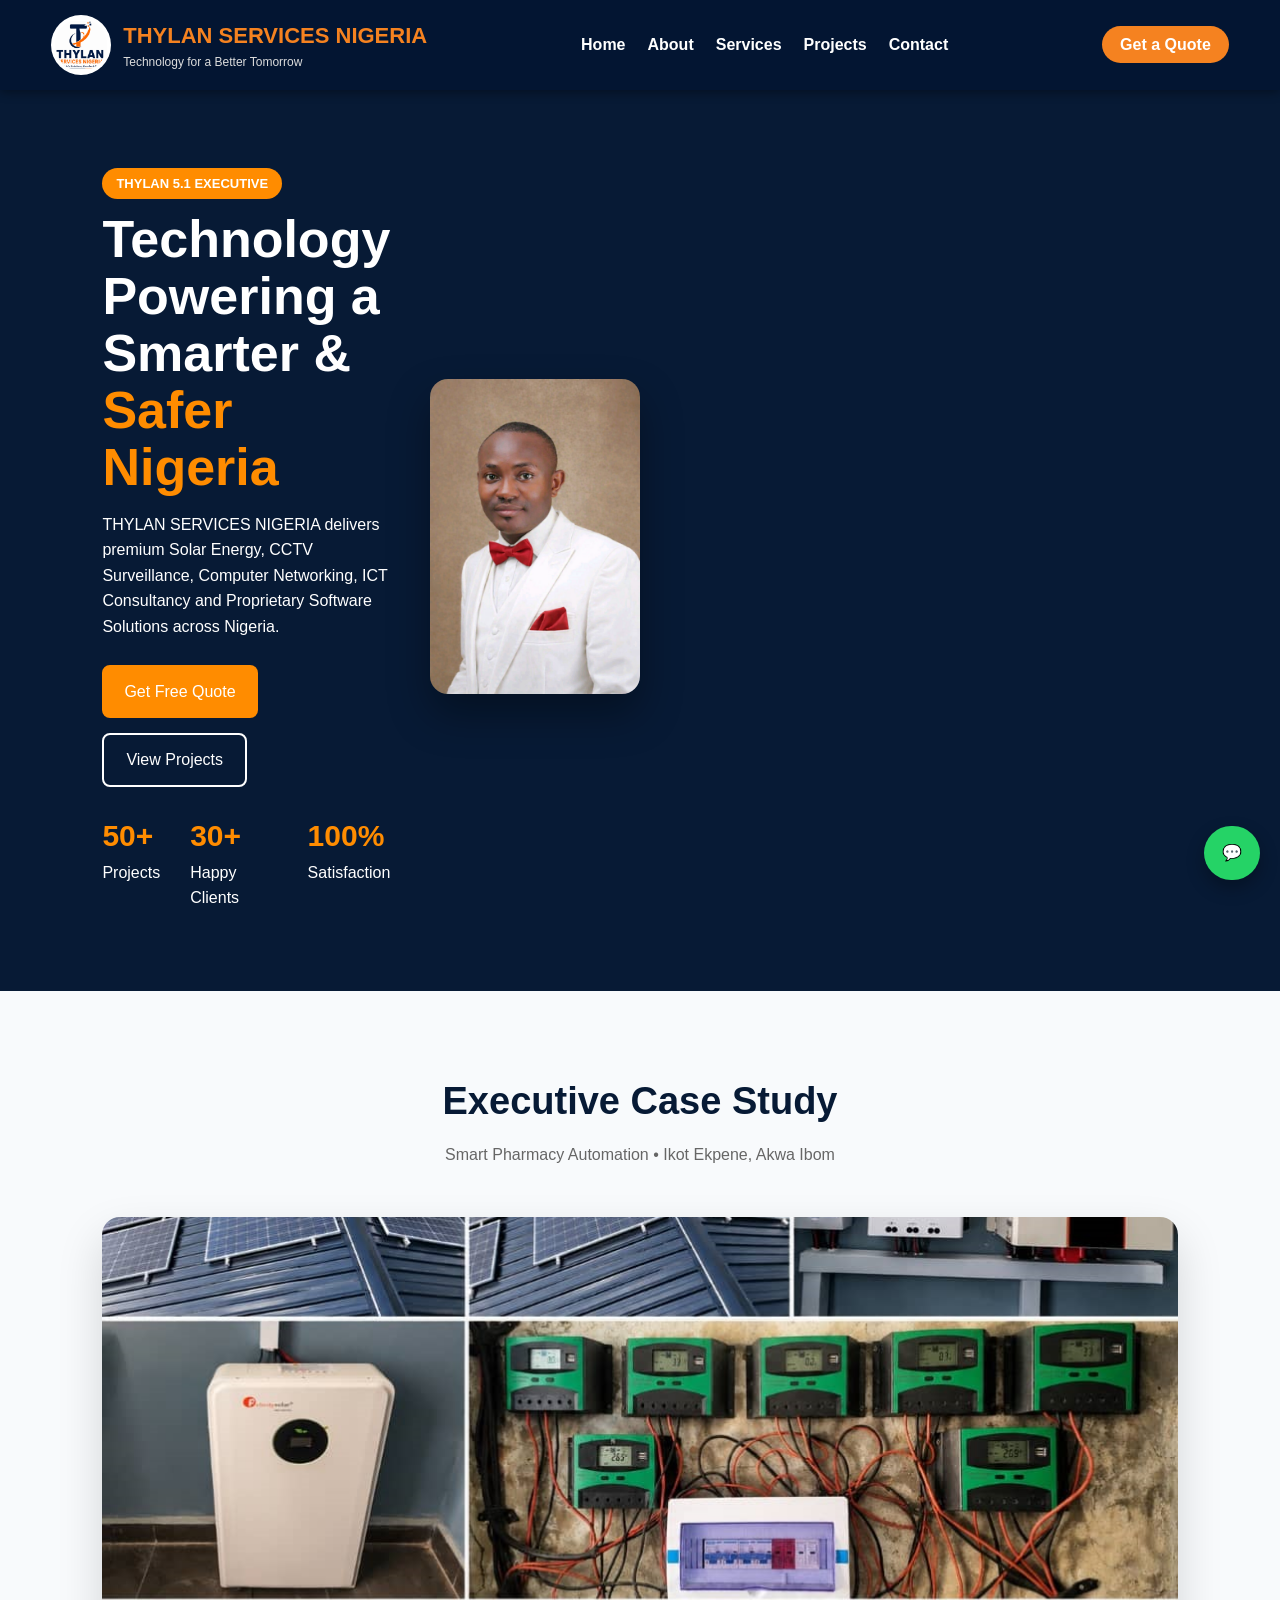
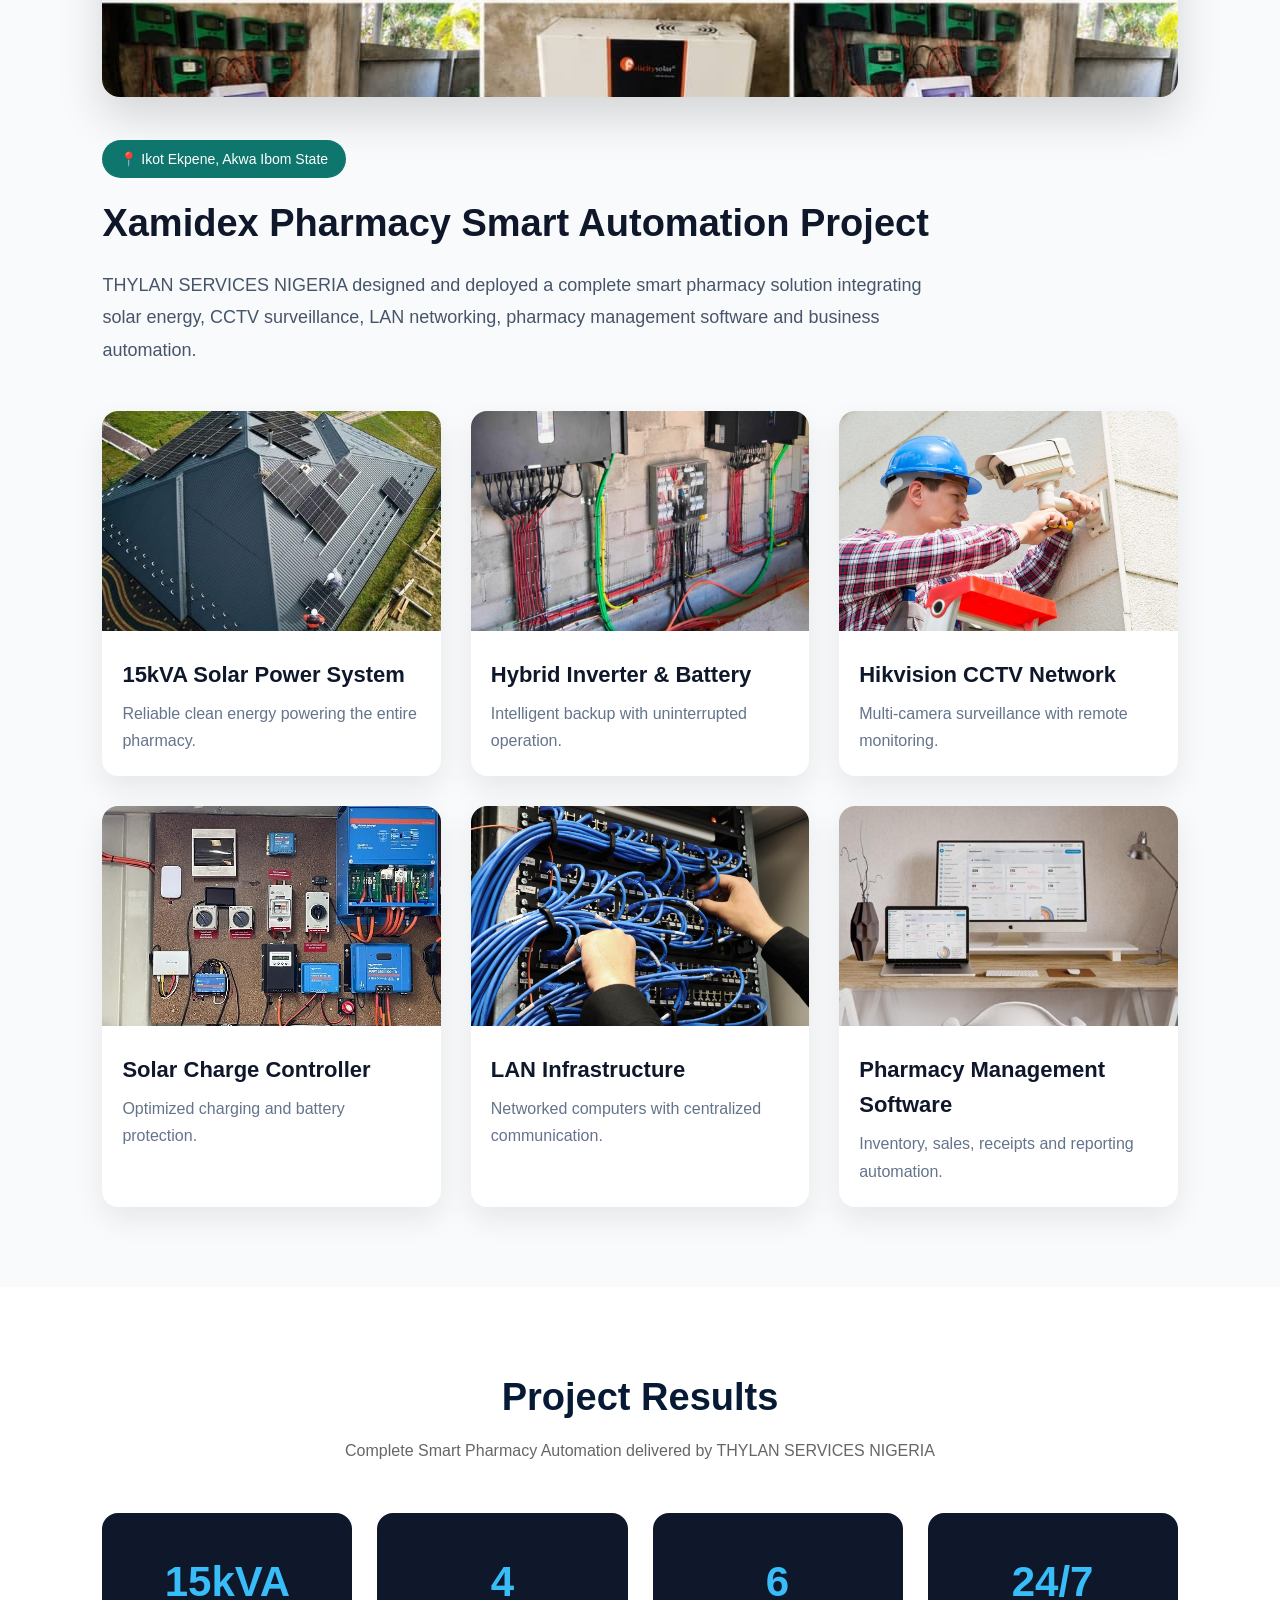
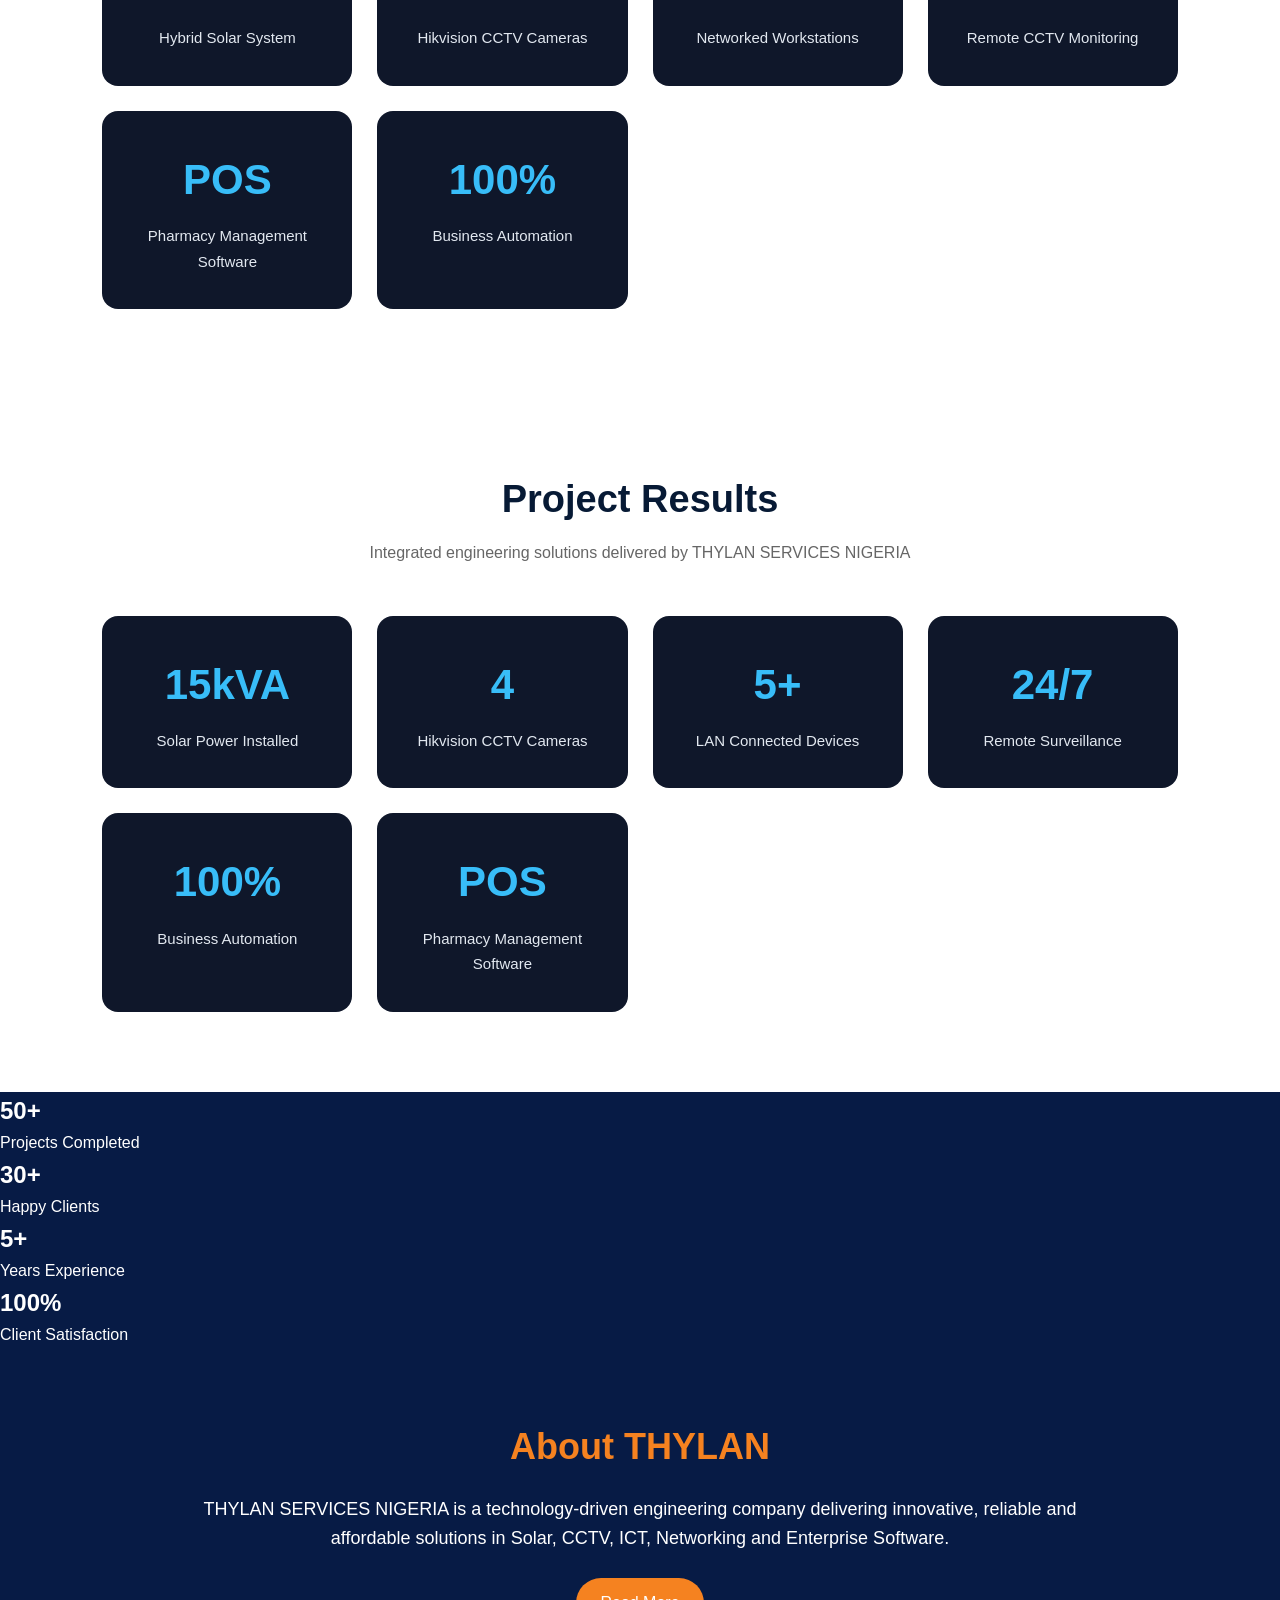
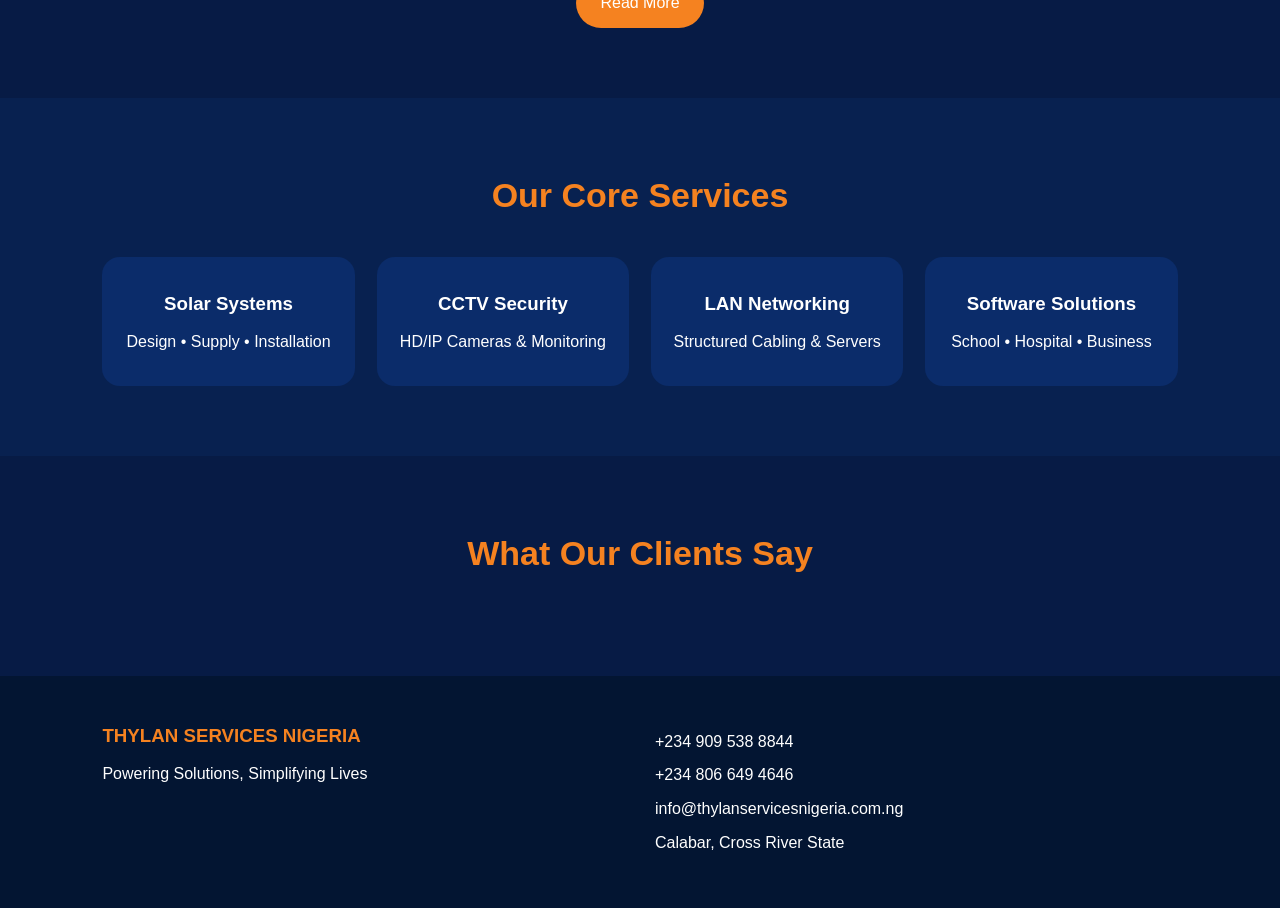
==== index.html @ cce319e0 "Update index.html" ====
<!DOCTYPE html>
<html lang="en">
<head>
<meta charset="UTF-8">
<meta name="viewport" content="width=device-width, initial-scale=1.0">

<title>THYLAN SERVICES NIGERIA | Solar, CCTV, ICT & Software</title>

<meta name="description"
content="THYLAN SERVICES NIGERIA provides Solar Installation, CCTV Security, LAN Networking, ICT Consultancy and Software Development in Nigeria.">

<link rel="stylesheet" href="style.css">
<link rel="icon" href="images/logo.png">

</head>
<body>

<header class="header">

<div class="container">

<div class="logo-box">
<img src="images/logo.png" alt="TSN Logo">
<div>
<h1>THYLAN SERVICES NIGERIA</h1>
<p>Technology for a Better Tomorrow</p>
</div>
</div>

<nav>

<a href="index.html">Home</a>
<a href="about.html">About</a>
<a href="services.html">Services</a>
<a href="projects.html">Projects</a>
<a href="contact.html">Contact</a>

</nav>

<div class="quote-btn">
<a href="quote.html">Get a Quote</a>
</div>

</div>

</header>

<section class="hero">
    <div class="hero-content">

        <div class="hero-text">
            <span class="badge">THYLAN 5.1 EXECUTIVE</span>

            <h1>
                Technology Powering a Smarter &
                <span>Safer Nigeria</span>
            </h1>

            <p>
                THYLAN SERVICES NIGERIA delivers premium Solar Energy,
                CCTV Surveillance, Computer Networking, ICT Consultancy
                and Proprietary Software Solutions across Nigeria.
            </p>

            <div class="hero-buttons">
                <a href="quote.html" class="btn">Get Free Quote</a>
                <a href="projects.html" class="btn-outline">View Projects</a>
            </div>

            <div class="hero-stats">
                <div>
                    <h3>50+</h3>
                    <p>Projects</p>
                </div>

                <div>
                    <h3>30+</h3>
                    <p>Happy Clients</p>
                </div>

                <div>
                    <h3>100%</h3>
                    <p>Satisfaction</p>
                </div>
            </div>

        </div>

        <div class="hero-image">
            <img src="images/ceo3.jpg" alt="Prince James Bassey">
        </div>

    </div>
</section>
<!-- EXECUTIVE CASE STUDY -->
<section class="executive-case">

  <div class="section-title">
    <h2>Executive Case Study</h2>
    <p>Smart Pharmacy Automation • Ikot Ekpene, Akwa Ibom</p>
  </div>

  <div class="case-hero">
    <img src="images/system-complete.jpg" alt="Complete Smart Pharmacy">
  </div>

  <div class="case-intro">
    <span class="project-location">📍 Ikot Ekpene, Akwa Ibom State</span>

    <h2>Xamidex Pharmacy Smart Automation Project</h2>

    <p>
      THYLAN SERVICES NIGERIA designed and deployed a complete smart
      pharmacy solution integrating solar energy, CCTV surveillance,
      LAN networking, pharmacy management software and business automation.
    </p>
  </div>

  <div class="case-grid">

    <div class="case-card">
      <img src="images/ikot-roof.jpg" alt="">
      <h3>15kVA Solar Power System</h3>
      <p>Reliable clean energy powering the entire pharmacy.</p>
    </div>

    <div class="case-card">
      <img src="images/inverter.jpg" alt="">
      <h3>Hybrid Inverter & Battery</h3>
      <p>Intelligent backup with uninterrupted operation.</p>
    </div>

    <div class="case-card">
      <img src="images/cctv.jpg" alt="">
      <h3>Hikvision CCTV Network</h3>
      <p>Multi-camera surveillance with remote monitoring.</p>
    </div>

    <div class="case-card">
      <img src="images/controller.jpg" alt="">
      <h3>Solar Charge Controller</h3>
      <p>Optimized charging and battery protection.</p>
    </div>

    <div class="case-card">
      <img src="images/lan.jpg" alt="">
      <h3>LAN Infrastructure</h3>
      <p>Networked computers with centralized communication.</p>
    </div>

    <div class="case-card">
      <img src="images/software.jpg" alt="">
      <h3>Pharmacy Management Software</h3>
      <p>Inventory, sales, receipts and reporting automation.</p>
    </div>

  </div>

</section>
    <section class="project-results">

    <div class="section-title">
        <h2>Project Results</h2>
        <p>Complete Smart Pharmacy Automation delivered by THYLAN SERVICES NIGERIA</p>
    </div>

    <div class="results-grid">

        <div class="result-box">
            <h3>15kVA</h3>
            <span>Hybrid Solar System</span>
        </div>

        <div class="result-box">
            <h3>4</h3>
            <span>Hikvision CCTV Cameras</span>
        </div>

        <div class="result-box">
            <h3>6</h3>
            <span>Networked Workstations</span>
        </div>

        <div class="result-box">
            <h3>24/7</h3>
            <span>Remote CCTV Monitoring</span>
        </div>

        <div class="result-box">
            <h3>POS</h3>
            <span>Pharmacy Management Software</span>
        </div>

        <div class="result-box">
            <h3>100%</h3>
            <span>Business Automation</span>
        </div>

    </div>

</section>
<section class="project-results">

    <div class="section-title">
        <h2>Project Results</h2>
        <p>Integrated engineering solutions delivered by THYLAN SERVICES NIGERIA</p>
    </div>

    <div class="results-grid">

        <div class="result-box">
            <h3>15kVA</h3>
            <span>Solar Power Installed</span>
        </div>

        <div class="result-box">
            <h3>4</h3>
            <span>Hikvision CCTV Cameras</span>
        </div>

        <div class="result-box">
            <h3>5+</h3>
            <span>LAN Connected Devices</span>
        </div>

        <div class="result-box">
            <h3>24/7</h3>
            <span>Remote Surveillance</span>
        </div>

        <div class="result-box">
            <h3>100%</h3>
            <span>Business Automation</span>
        </div>

        <div class="result-box">
            <h3>POS</h3>
            <span>Pharmacy Management Software</span>
        </div>

    </div>

</section>
<div>
<h2>50+</h2>
<p>Projects Completed</p>
</div>

<div>
<h2>30+</h2>
<p>Happy Clients</p>
</div>

<div>
<h2>5+</h2>
<p>Years Experience</p>
</div>

<div>
<h2>100%</h2>
<p>Client Satisfaction</p>
</div>

</section>

<section class="about-preview">

<h2>About THYLAN</h2>

<p>

THYLAN SERVICES NIGERIA is a technology-driven
engineering company delivering innovative,
reliable and affordable solutions in Solar,
CCTV, ICT, Networking and Enterprise Software.

</p>

<a href="about.html">Read More</a>

</section>

<section class="services-preview">

<h2>Our Core Services</h2>

<div class="cards">

<div class="card">

<h3>Solar Systems</h3>

<p>Design • Supply • Installation</p>

</div>

<div class="card">

<h3>CCTV Security</h3>

<p>HD/IP Cameras & Monitoring</p>

</div>

<div class="card">

<h3>LAN Networking</h3>

<p>Structured Cabling & Servers</p>

</div>

<div class="card">

<h3>Software Solutions</h3>

<p>School • Hospital • Business</p>

</div>

</div>

</section>

<section class="testimonials">

<h2>What Our Clients Say</h2>

<div class="testimonial">

<p>

"Excellent service! Professional and timely delivery."

</p>

<h4>Mr. David Etim</h4>

<span>Business Owner</span>

</div>

</section>

<footer>

<div class="footer">

<div>

<h3>THYLAN SERVICES NIGERIA</h3>

<p>Powering Solutions, Simplifying Lives</p>

</div>

<div>

<p>+234 909 538 8844</p>

<p>+234 806 649 4646</p>

<p>info@thylanservicesnigeria.com.ng</p>

<p>Calabar, Cross River State</p>

</div>

</div>

</footer>

<a class="whatsapp"
href="https://wa.me/2349095388844?text=Hello%20THYLAN%20SERVICES%20NIGERIA,%20I%20need%20a%20quotation."
target="_blank">
💬
</a>

<script src="script.js"></script>

</body>
</html>
---- style.css ----
/* ===========================
   THYLAN SERVICES NIGERIA 5.0
=========================== */

*{
margin:0;
padding:0;
box-sizing:border-box;
scroll-behavior:smooth;
}

body{
font-family:'Segoe UI',sans-serif;
background:#071B45;
color:#fff;
line-height:1.6;
}

.container{
width:92%;
max-width:1300px;
margin:auto;
}

/* HEADER */

.header{
background:#031532;
position:sticky;
top:0;
z-index:999;
box-shadow:0 2px 10px rgba(0,0,0,.4);
}

.header .container{
display:flex;
align-items:center;
justify-content:space-between;
padding:15px 0;
flex-wrap:wrap;
}

.logo-box{
display:flex;
align-items:center;
gap:12px;
}

.logo-box img{
width:60px;
height:60px;
border-radius:50%;
background:white;
padding:4px;
object-fit:contain;
}

.logo-box h1{
font-size:22px;
color:#F58220;
}

.logo-box p{
font-size:12px;
color:#ddd;
}

nav{
display:flex;
gap:22px;
}

nav a{
color:white;
text-decoration:none;
font-weight:600;
transition:.3s;
}

nav a:hover{
color:#F58220;
}

.quote-btn a{
background:#F58220;
padding:10px 18px;
border-radius:30px;
color:white;
text-decoration:none;
font-weight:bold;
}

/* HERO */

.hero{
display:grid;
grid-template-columns:1fr 1fr;
align-items:center;
padding:70px 8%;
background:
linear-gradient(rgba(3,21,50,.75),rgba(7,27,69,.85)),
url('images/solar.jpg');
background-size:cover;
background-position:center;
}

.hero-left h3{
color:#F58220;
font-size:28px;
font-style:italic;
}

.hero-left h2{
font-size:52px;
line-height:1.1;
margin:10px 0 20px;
}

.hero-left p{
font-size:18px;
margin-bottom:25px;
}

.hero-buttons{
display:flex;
gap:15px;
flex-wrap:wrap;
}

.orange{
background:#F58220;
padding:14px 24px;
border-radius:30px;
color:white;
text-decoration:none;
font-weight:bold;
}

.dark{
border:2px solid white;
padding:12px 24px;
border-radius:30px;
color:white;
text-decoration:none;
}

.hero-right img{
width:100%;
max-width:360px;
border-radius:20px;
display:block;
margin:auto;
box-shadow:0 20px 40px rgba(0,0,0,.45);
}

/* STATS */

.stats{
display:grid;
grid-template-columns:repeat(4,1fr);
gap:20px;
padding:45px 8%;
background:#0B2C6A;
text-align:center;
}

.stats div{
background:#082150;
padding:25px;
border-radius:15px;
}

.stats h2{
font-size:36px;
color:#F58220;
}

.stats p{
font-size:15px;
}

/* ABOUT */

.about-preview{
padding:70px 8%;
text-align:center;
}

.about-preview h2{
font-size:36px;
margin-bottom:20px;
color:#F58220;
}

.about-preview p{
max-width:900px;
margin:auto;
font-size:18px;
}

.about-preview a{
display:inline-block;
margin-top:25px;
background:#F58220;
padding:12px 24px;
border-radius:25px;
color:white;
text-decoration:none;
}

/* SERVICES */

.services-preview{
padding:70px 8%;
background:#082150;
}

.services-preview h2{
text-align:center;
font-size:34px;
margin-bottom:35px;
color:#F58220;
}

.cards{
display:grid;
grid-template-columns:repeat(auto-fit,minmax(220px,1fr));
gap:22px;
}

.card{
background:#0B2C6A;
padding:30px 20px;
border-radius:18px;
text-align:center;
transition:.35s;
border:2px solid transparent;
}

.card:hover{
transform:translateY(-8px);
border-color:#F58220;
}

.card h3{
margin-bottom:10px;
}

/* TESTIMONIAL */

.testimonials{
padding:70px 8%;
text-align:center;
}

.testimonials h2{
font-size:34px;
margin-bottom:25px;
color:#F58220;
}

.testimonial{
max-width:750px;
margin:auto;
background:#0B2C6A;
padding:35px;
border-radius:18px;
}

.testimonial p{
font-size:20px;
font-style:italic;
margin-bottom:18px;
}

/* FOOTER */

.footer{
display:grid;
grid-template-columns:1fr 1fr;
gap:30px;
padding:45px 8%;
background:#031532;
}

.footer h3{
color:#F58220;
margin-bottom:10px;
}

.footer p{
margin:8px 0;
}

/* WHATSAPP */

.whatsapp{
position:fixed;
bottom:20px;
right:20px;
background:#25D366;
color:white;
padding:14px 18px;
border-radius:40px;
text-decoration:none;
font-weight:bold;
box-shadow:0 8px 18px rgba(0,0,0,.3);
}

/* RESPONSIVE */

@media(max-width:900px){

.hero{
grid-template-columns:1fr;
text-align:center;
}

.hero-left h2{
font-size:38px;
}

.stats{
grid-template-columns:repeat(2,1fr);
}

.footer{
grid-template-columns:1fr;
text-align:center;
}

nav{
justify-content:center;
flex-wrap:wrap;
margin:15px 0;
}

.header .container{
justify-content:center;
}

}

@media(max-width:600px){

.stats{
grid-template-columns:1fr;
}

.hero{
padding:50px 20px;
}

.hero-left h2{
font-size:30px;
}

.logo-box h1{
font-size:18px;
}/* ABOUT PAGE */

.about-section{
padding:70px 8%;
background:#082150;
}

.about-grid{
display:grid;
grid-template-columns:320px 1fr;
gap:40px;
align-items:center;
}

.about-photo{
width:100%;
border-radius:20px;
box-shadow:0 15px 30px rgba(0,0,0,.4);
}

.about-grid h2{
font-size:36px;
color:#F58220;
margin-bottom:10px;
}

.about-grid h4{
margin-bottom:20px;
color:#ddd;
}

.mission{
padding:70px 8%;
}

@media(max-width:900px){

.about-grid{
grid-template-columns:1fr;
text-align:center;
}

}
/* SERVICES PAGE */

.page-title{
padding:70px 8% 30px;
text-align:center;
background:#082150;
}

.page-title h2{
font-size:42px;
color:#F58220;
margin-bottom:10px;
}

.service-list{
padding:60px 8%;
display:flex;
flex-direction:column;
gap:35px;
}

.service-item{
display:grid;
grid-template-columns:280px 1fr;
gap:25px;
align-items:center;
background:#0B2C6A;
padding:20px;
border-radius:18px;
}

.service-item img{
width:100%;
height:200px;
object-fit:cover;
border-radius:15px;
}

.service-item h3{
color:#F58220;
margin-bottom:10px;
font-size:28px;
}

@media(max-width:900px){

.service-item{
grid-template-columns:1fr;
text-align:center;
}

}
}
/* PROJECTS PAGE */

.gallery-grid{
padding:60px 8%;
display:grid;
grid-template-columns:repeat(auto-fit,minmax(260px,1fr));
gap:25px;
}

.project-card{
background:#0B2C6A;
border-radius:18px;
overflow:hidden;
transition:.3s;
}

.project-card:hover{
transform:translateY(-8px);
}

.project-card img{
width:100%;
height:220px;
object-fit:cover;
}

.project-card h3{
padding:18px 18px 8px;
color:#F58220;
}

.project-card p{
padding:0 18px 20px;
}

.testimonial-slider{
max-width:800px;
margin:auto;
position:relative;
}

.testimonial{
display:none;
animation:fade 1s ease;
}

.testimonial.active{
display:block;
}

@keyframes fade{
from{opacity:0;}
to{opacity:1;}
}
/* QUOTE PAGE */

.quote-form{
padding:60px 8%;
}

.quote-form form{
max-width:700px;
margin:auto;
display:flex;
flex-direction:column;
gap:15px;
}

.quote-form input,
.quote-form select,
.quote-form textarea{
padding:15px;
border:none;
border-radius:10px;
font-size:16px;
}

.quote-form button{
background:#F58220;
color:white;
padding:15px;
border:none;
border-radius:30px;
font-size:18px;
cursor:pointer;
}
/* CONTACT PAGE */

.contact-box{
padding:60px 8%;
text-align:center;
}

.contact-box h3{
color:#F58220;
margin-bottom:20px;
}

.contact-box p{
margin:12px 0;
font-size:18px;
}

.map-section{
padding:0 8% 60px;
}
/* CONTACT PAGE */

.contact-grid{
padding:60px 8%;
display:grid;
grid-template-columns:repeat(auto-fit,minmax(250px,1fr));
gap:25px;
}

.contact-card{
background:#0B2C6A;
padding:30px;
border-radius:18px;
text-align:center;
border-top:4px solid #F58220;
}

.contact-card h3{
color:#F58220;
margin-bottom:15px;
}

.contact-card p{
margin:8px 0;
}

.map-section{
padding:20px 8% 60px;
}

.map-section h2{
text-align:center;
margin-bottom:20px;
color:#F58220;
}

.cta-section{
padding:60px 8%;
text-align:center;
background:#082150;
}

.cta-section h2{
color:#F58220;
margin-bottom:15px;
}

.cta-section p{
margin-bottom:25px;
}
.hero{
background:#071a35;
color:#fff;
padding:80px 8%;
}

.hero-content{
display:grid;
grid-template-columns:1.2fr 1fr;
align-items:center;
gap:40px;
}

.hero-text h1{
font-size:52px;
line-height:1.1;
margin:15px 0;
}

.hero-text h1 span{
color:#ff8c00;
}

.badge{
background:#ff8c00;
padding:8px 14px;
border-radius:20px;
font-size:13px;
font-weight:bold;
}

.hero-buttons{
margin:25px 0;
display:flex;
gap:15px;
}

.btn{
background:#ff8c00;
color:#fff;
padding:14px 22px;
text-decoration:none;
border-radius:8px;
}

.btn-outline{
border:2px solid #fff;
padding:12px 22px;
border-radius:8px;
color:#fff;
text-decoration:none;
}

.hero-image img{
width:100%;
border-radius:18px;
box-shadow:0 20px 40px rgba(0,0,0,.35);
}

.hero-stats{
display:flex;
gap:30px;
margin-top:25px;
}

.hero-stats h3{
font-size:30px;
color:#ff8c00;
}

@media(max-width:768px){
.hero-content{
grid-template-columns:1fr;
}
.hero-text h1{
font-size:38px;
}
.hero-stats{
justify-content:space-between;
}
}
/* ===== Featured Project ===== */

.featured-project{
padding:80px 8%;
background:#f8fafc;
}

.section-title{
text-align:center;
margin-bottom:50px;
}

.section-title h2{
font-size:38px;
color:#071a35;
}

.section-title p{
color:#666;
margin-top:10px;
}

.project-grid{
display:grid;
grid-template-columns:1.2fr 1fr;
gap:40px;
align-items:center;
}

.project-image img{
width:100%;
border-radius:16px;
box-shadow:0 20px 40px rgba(0,0,0,.15);
}

.location{
display:inline-block;
background:#ffe8cc;
padding:8px 15px;
border-radius:20px;
font-size:14px;
margin-bottom:15px;
}

.project-info h3{
font-size:32px;
color:#071a35;
margin-bottom:20px;
}

.project-info p{
line-height:1.8;
color:#555;
margin-bottom:25px;
}

.project-features{
display:grid;
grid-template-columns:1fr 1fr;
gap:12px;
margin-bottom:30px;
}

.project-features div{
background:white;
padding:15px;
border-radius:10px;
font-weight:600;
box-shadow:0 5px 15px rgba(0,0,0,.08);
}

@media(max-width:768px){

.project-grid{
grid-template-columns:1fr;
}

.project-info h3{
font-size:26px;
}

.project-features{
grid-template-columns:1fr;
}

}
/* ===== Premium Gallery ===== */

.gallery{
padding:80px 8%;
background:white;
}

.gallery-grid{
display:grid;
grid-template-columns:repeat(3,1fr);
gap:20px;
}

.gallery-item{
overflow:hidden;
border-radius:15px;
cursor:pointer;
box-shadow:0 8px 25px rgba(0,0,0,.12);
}

.gallery-item img{
width:100%;
height:260px;
object-fit:cover;
transition:.4s;
display:block;
}

.gallery-item:hover img{
transform:scale(1.08);
}

@media(max-width:768px){

.gallery-grid{
grid-template-columns:1fr;
}

.gallery-item img{
height:220px;
}

}
/* Premium Lightbox */

.lightbox{
position:fixed;
top:0;
left:0;
width:100%;
height:100%;
background:rgba(0,0,0,.92);
display:flex;
justify-content:center;
align-items:center;
z-index:9999;
}

.lightbox img{
max-width:92%;
max-height:90%;
border-radius:10px;
box-shadow:0 20px 50px rgba(0,0,0,.6);
}

.lightbox .close{
position:absolute;
top:25px;
right:35px;
font-size:42px;
color:#fff;
cursor:pointer;
font-weight:bold;
}

.project-image img{
cursor:pointer;
transition:.3s;
}

.project-image img:hover{
transform:scale(1.03);
}
/* PROJECT PORTFOLIO */

.sub-header{
background:#04244f;
color:#fff;
padding:60px 20px;
text-align:center;
}

.projects-page{
display:grid;
grid-template-columns:repeat(auto-fit,minmax(300px,1fr));
gap:25px;
padding:50px 8%;
background:#f5f7fb;
}

.project-card{
background:#fff;
border-radius:12px;
overflow:hidden;
box-shadow:0 10px 25px rgba(0,0,0,.08);
transition:.3s;
}

.project-card:hover{
transform:translateY(-8px);
}

.project-card img{
width:100%;
height:230px;
object-fit:cover;
cursor:pointer;
}

.project-card h2{
font-size:20px;
padding:18px 20px 8px;
color:#04244f;
}

.project-card p{
padding:0 20px 20px;
color:#555;
line-height:1.6;
}
/* ==========================================
   THYLAN 5.2 EXECUTIVE CASE STUDY
========================================== */

.executive-case{
    padding:80px 8%;
    background:#f8fafc;
}

.case-hero img{
    width:100%;
    height:480px;
    object-fit:cover;
    border-radius:18px;
    box-shadow:0 20px 45px rgba(0,0,0,.15);
    margin-bottom:35px;
}

.project-location{
    display:inline-block;
    background:#0f766e;
    color:#fff;
    padding:8px 18px;
    border-radius:30px;
    font-size:14px;
    margin-bottom:15px;
}

.case-intro h2{
    font-size:38px;
    color:#0f172a;
    margin-bottom:15px;
}

.case-intro p{
    font-size:18px;
    line-height:1.8;
    color:#475569;
    max-width:850px;
}

.case-grid{
    display:grid;
    grid-template-columns:repeat(auto-fit,minmax(280px,1fr));
    gap:30px;
    margin-top:45px;
}

.case-card{
    background:#fff;
    border-radius:16px;
    overflow:hidden;
    box-shadow:0 12px 30px rgba(0,0,0,.08);
    transition:.35s;
}

.case-card:hover{
    transform:translateY(-8px);
}

.case-card img{
    width:100%;
    height:220px;
    object-fit:cover;
}

.case-card h3{
    padding:18px 20px 8px;
    color:#0f172a;
    font-size:22px;
}

.case-card p{
    padding:0 20px 22px;
    color:#64748b;
    line-height:1.7;
}
/* PROJECT RESULTS */

.project-results{
    padding:80px 8%;
    background:#ffffff;
}

.results-grid{
    display:grid;
    grid-template-columns:repeat(auto-fit,minmax(220px,1fr));
    gap:25px;
    margin-top:40px;
}

.result-box{
    background:#0f172a;
    color:#fff;
    padding:35px 25px;
    border-radius:16px;
    text-align:center;
    transition:.35s;
}

.result-box:hover{
    background:#0f766e;
    transform:translateY(-6px);
}

.result-box h3{
    font-size:42px;
    margin-bottom:10px;
    color:#38bdf8;
}

.result-box span{
    font-size:15px;
    line-height:1.6;
    color:#e2e8f0;
}
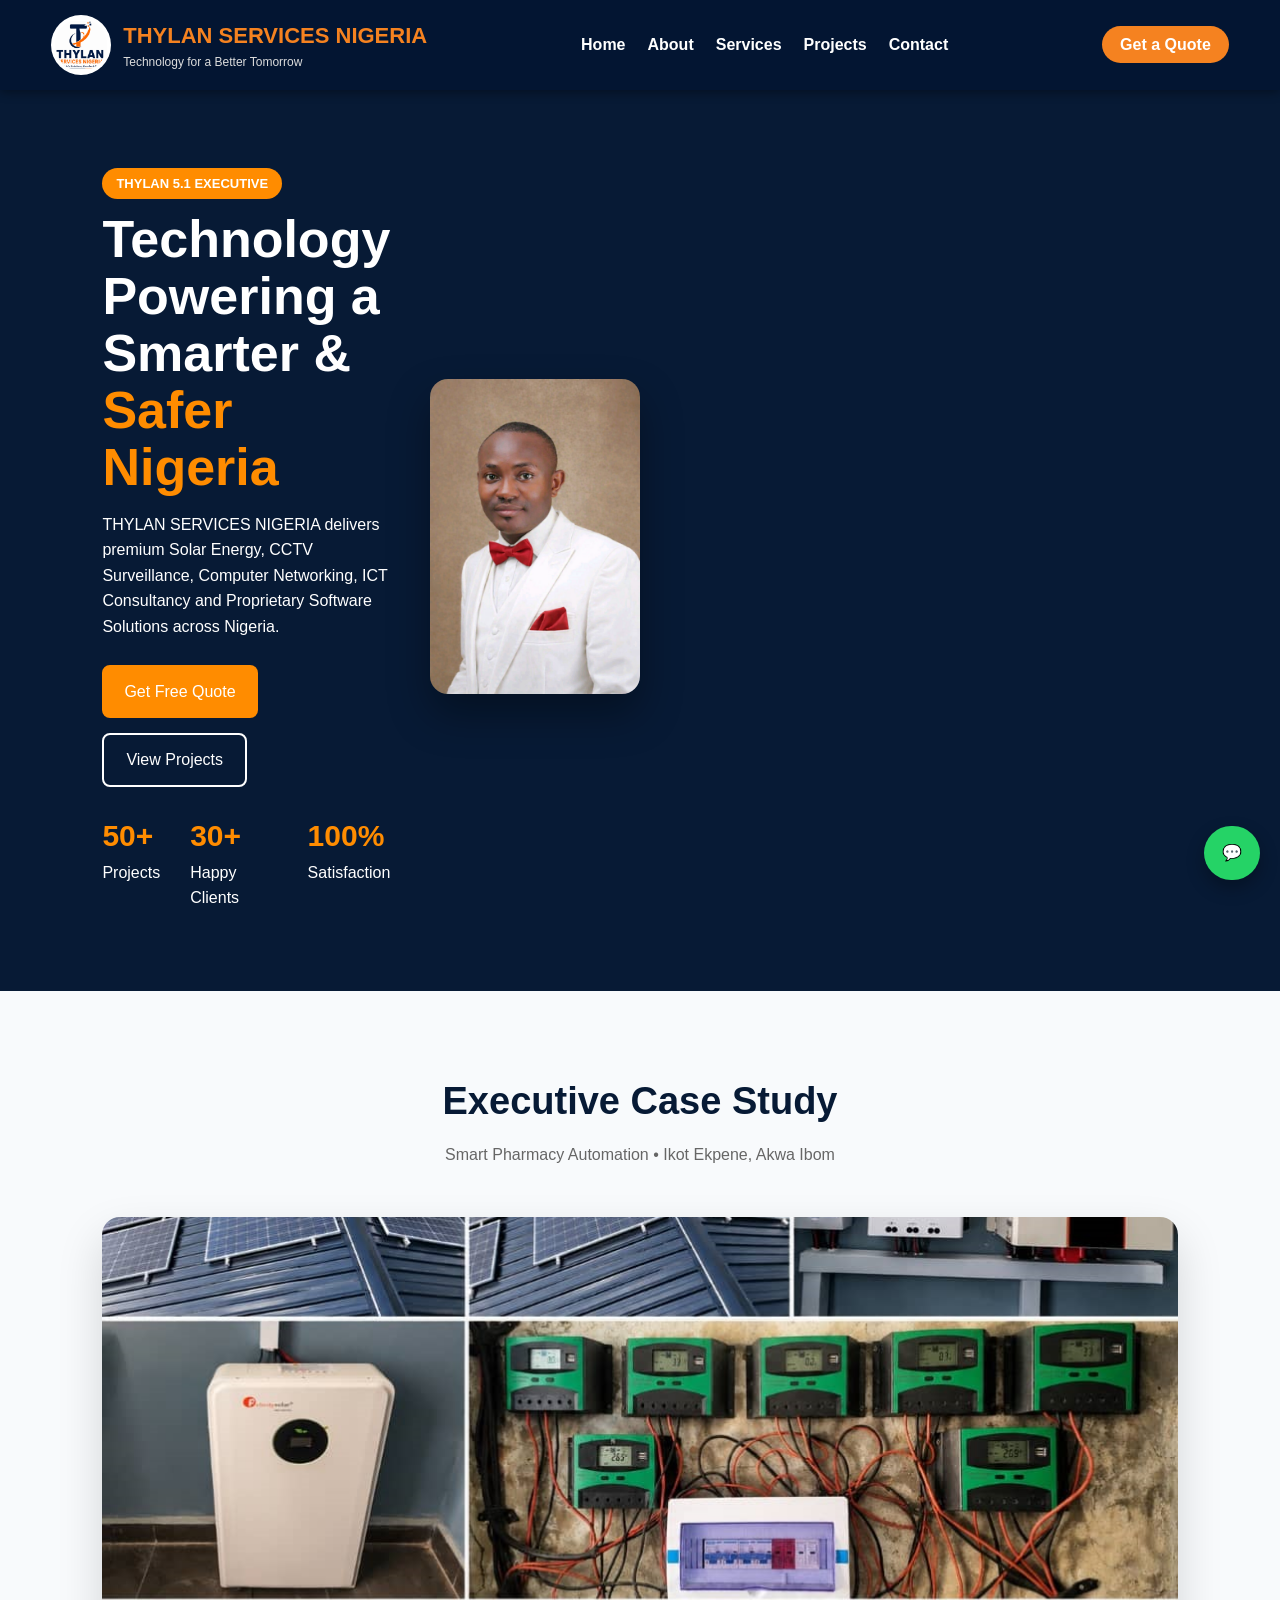
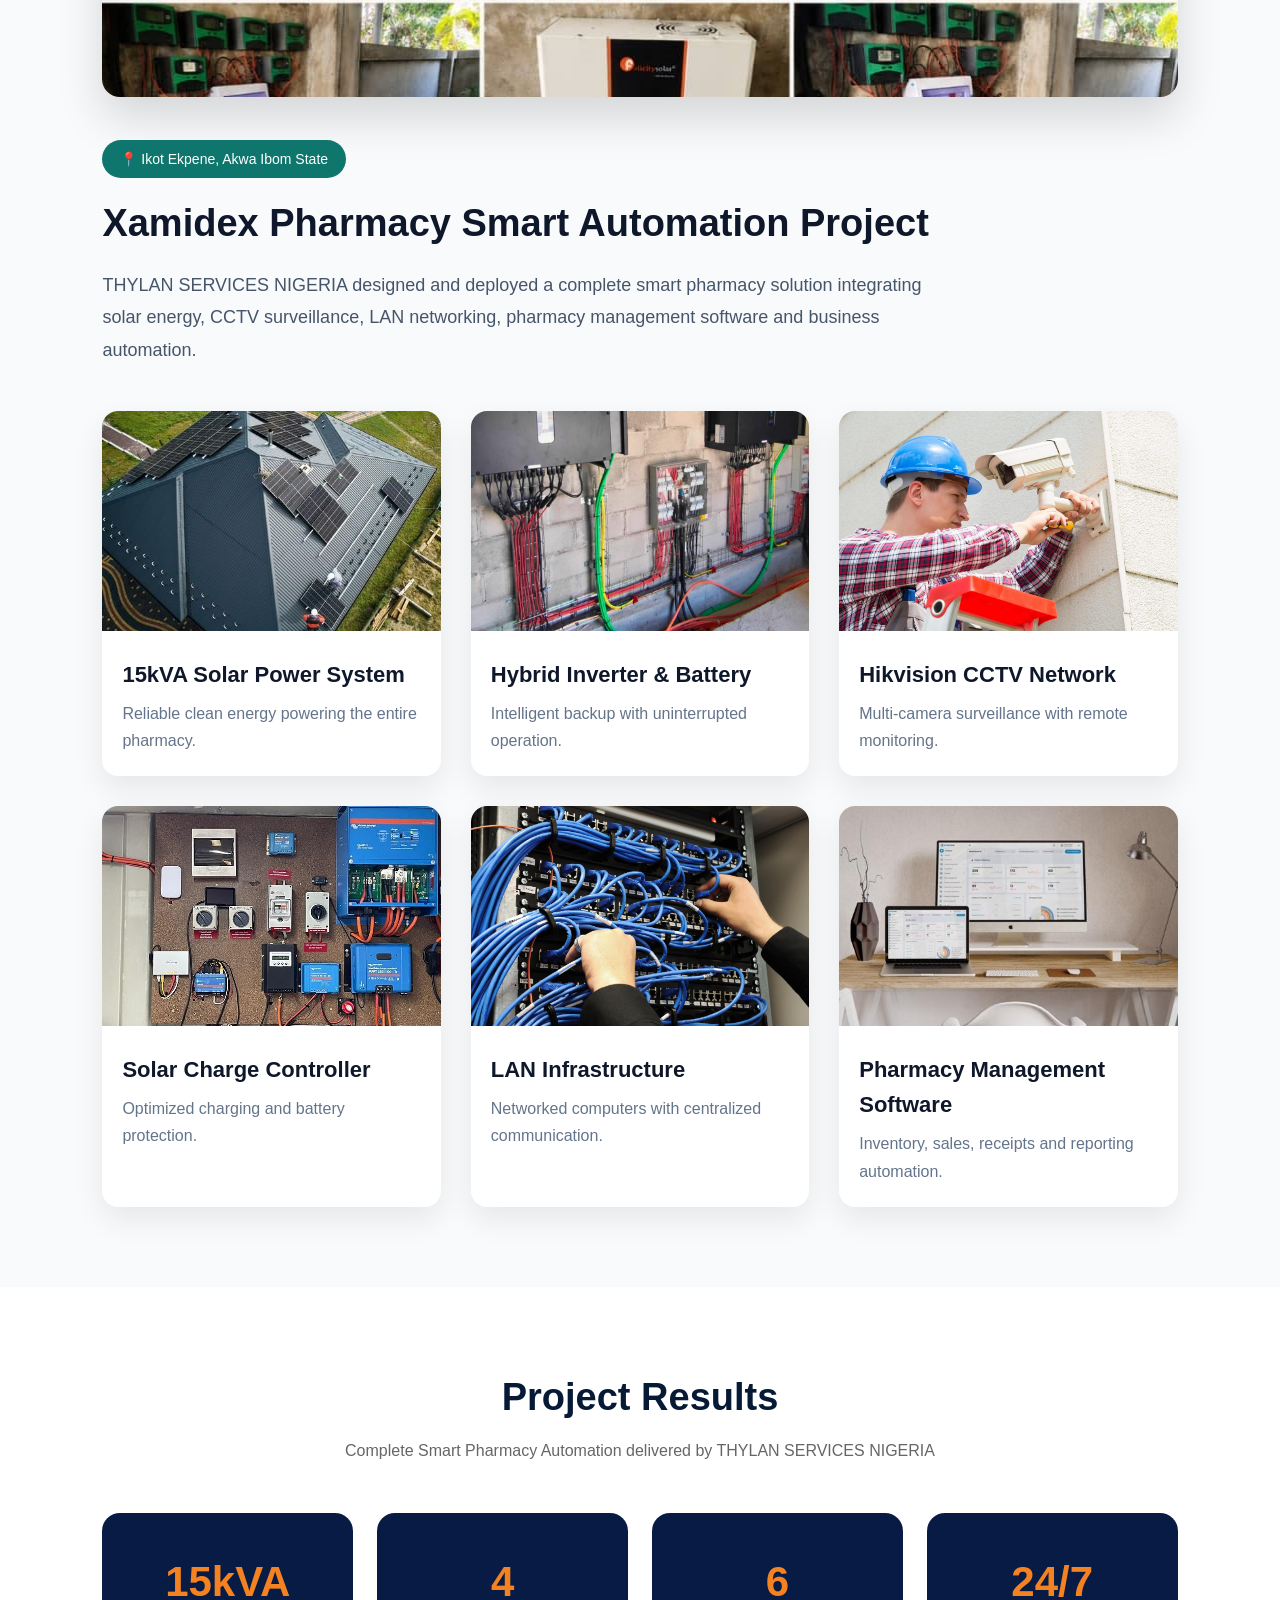
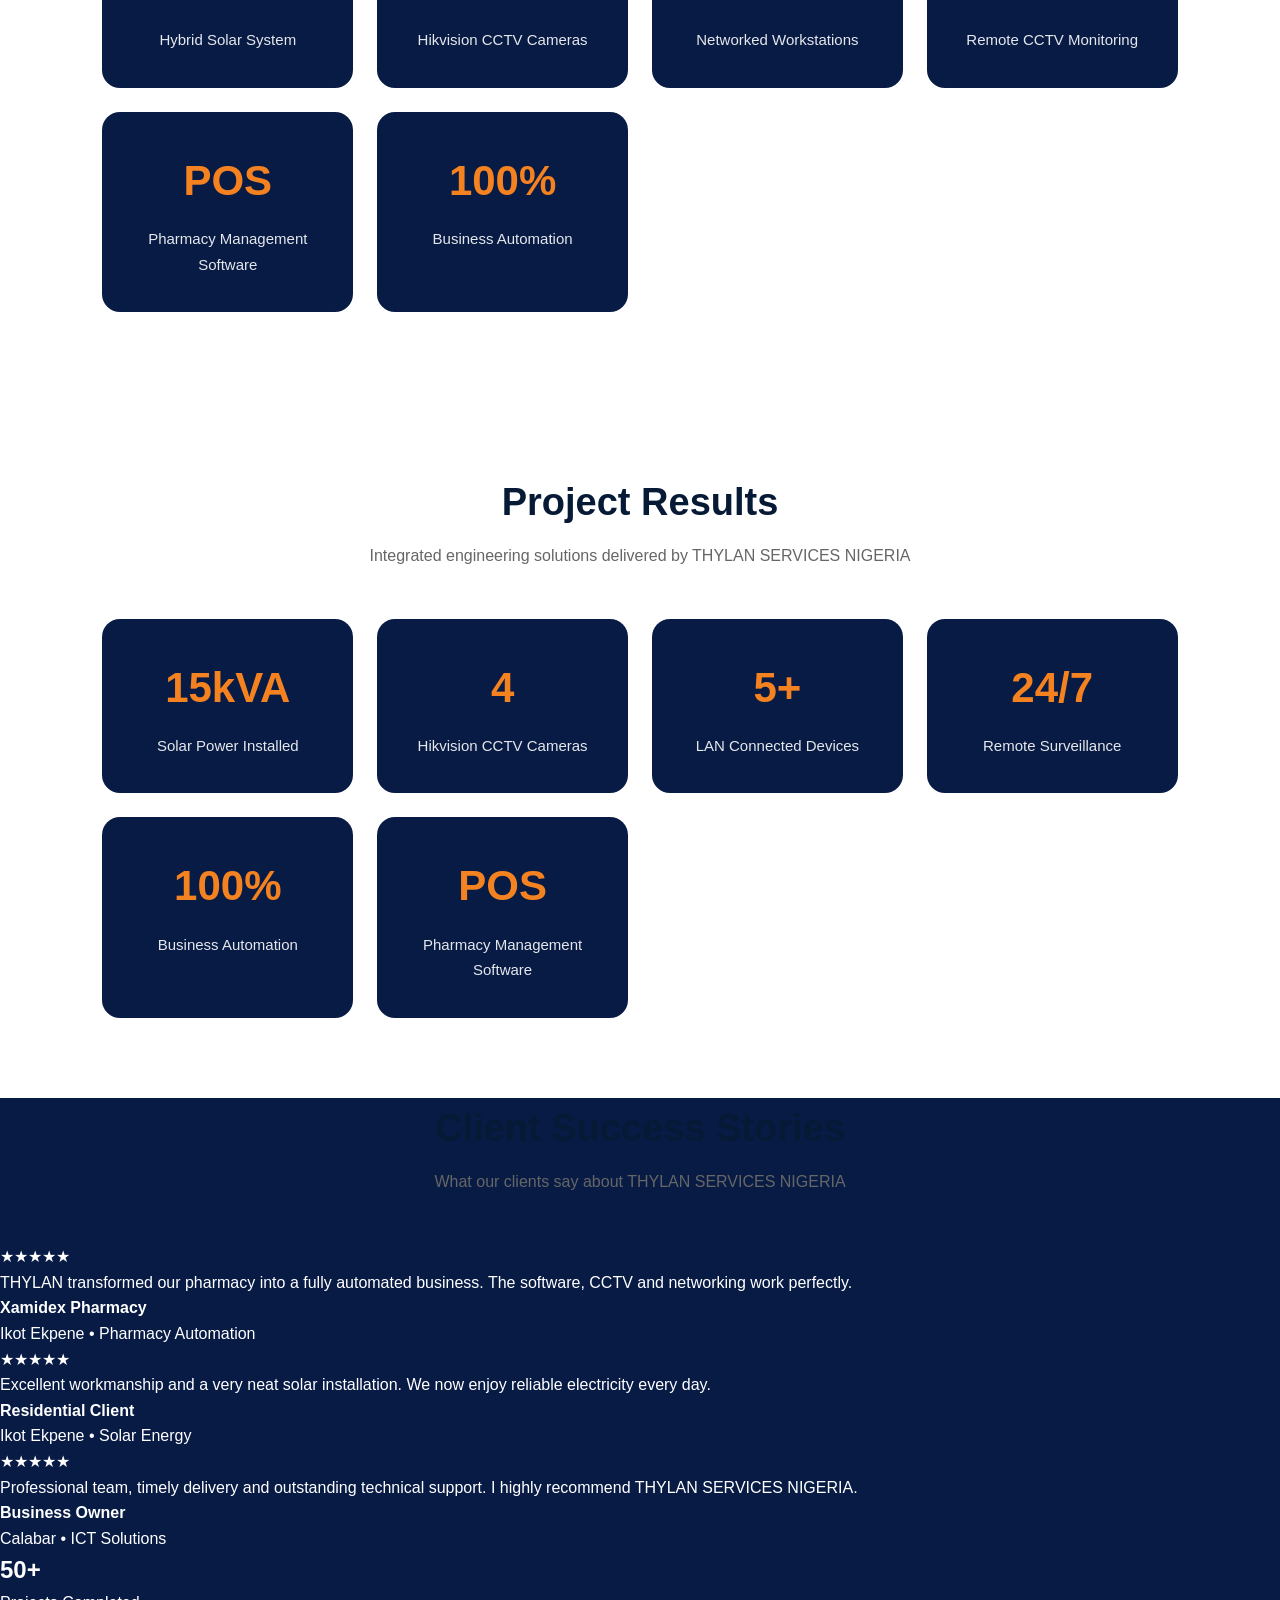
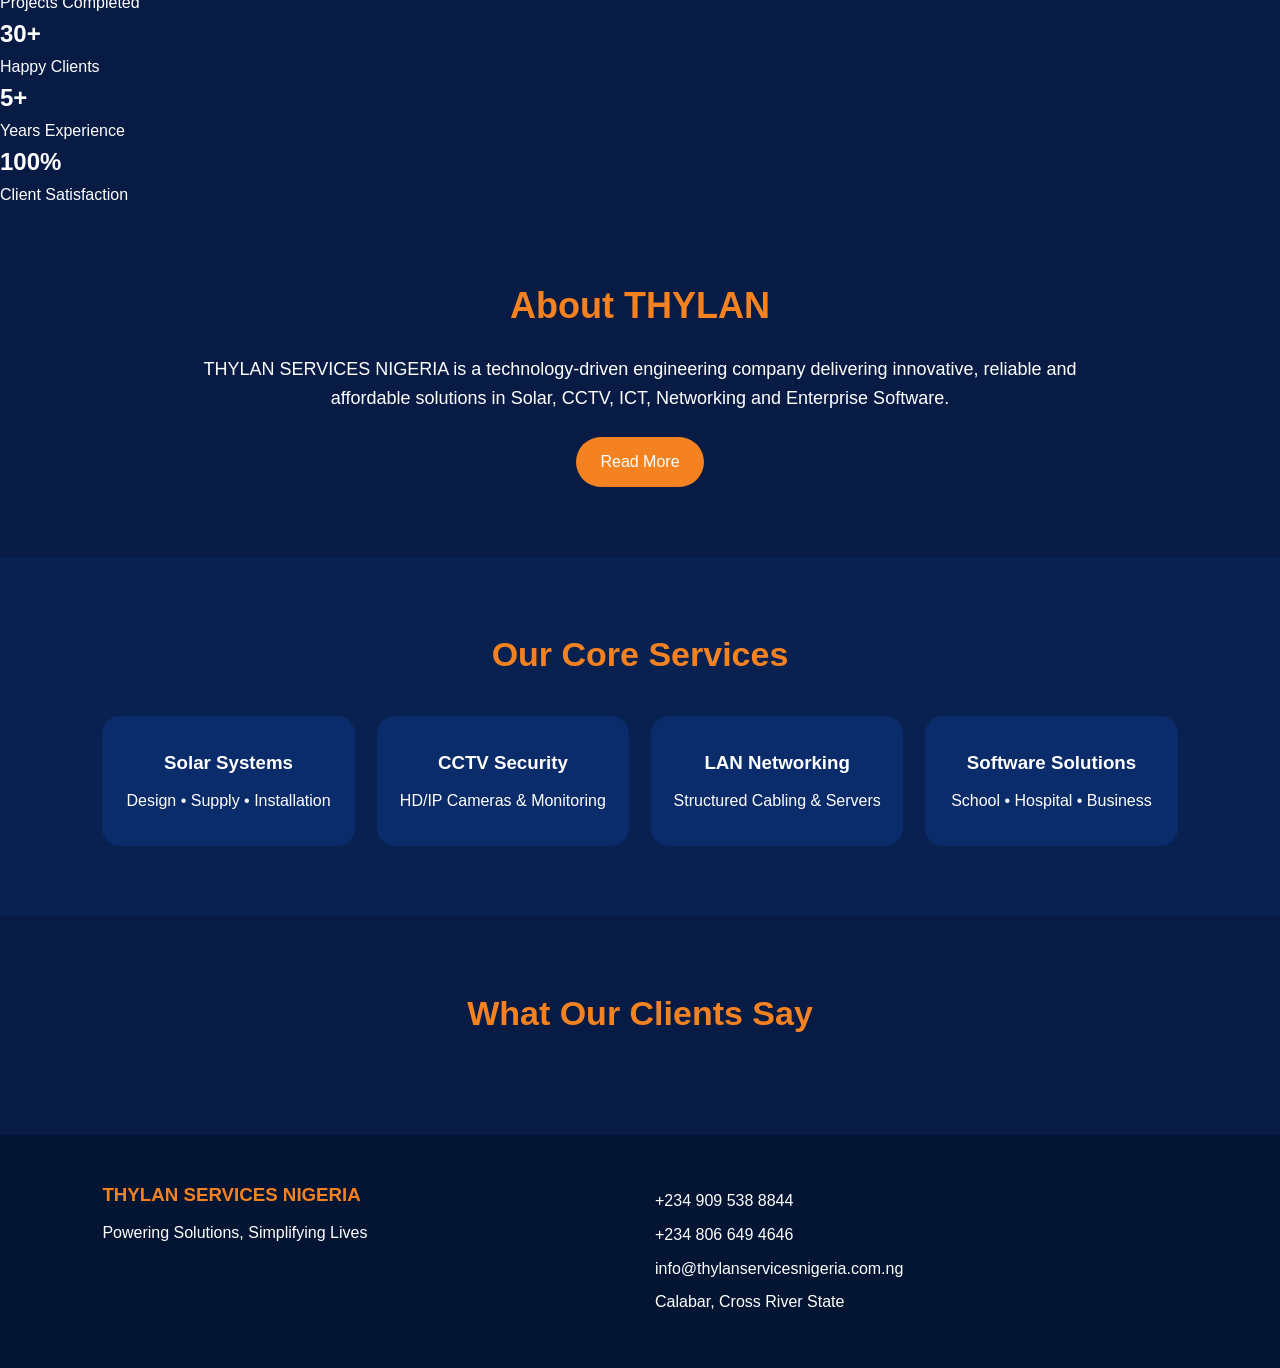
==== commit 6e1ea720: "Update index.html" ====
--- a/index.html
+++ b/index.html
@@ -241,6 +241,48 @@
     </div>
 
 </section>
+    <section class="executive-testimonials">
+
+    <div class="section-title">
+        <h2>Client Success Stories</h2>
+        <p>What our clients say about THYLAN SERVICES NIGERIA</p>
+    </div>
+
+    <div class="testimonial-grid">
+
+        <div class="review-card">
+            <div class="stars">★★★★★</div>
+            <p>
+                THYLAN transformed our pharmacy into a fully automated
+                business. The software, CCTV and networking work perfectly.
+            </p>
+            <h4>Xamidex Pharmacy</h4>
+            <span>Ikot Ekpene • Pharmacy Automation</span>
+        </div>
+
+        <div class="review-card">
+            <div class="stars">★★★★★</div>
+            <p>
+                Excellent workmanship and a very neat solar installation.
+                We now enjoy reliable electricity every day.
+            </p>
+            <h4>Residential Client</h4>
+            <span>Ikot Ekpene • Solar Energy</span>
+        </div>
+
+        <div class="review-card">
+            <div class="stars">★★★★★</div>
+            <p>
+                Professional team, timely delivery and outstanding technical
+                support. I highly recommend THYLAN SERVICES NIGERIA.
+            </p>
+            <h4>Business Owner</h4>
+            <span>Calabar • ICT Solutions</span>
+        </div>
+
+    </div>
+
+</section>
 <div>
 <h2>50+</h2>
 <p>Projects Completed</p>
--- a/style.css
+++ b/style.css
@@ -1022,3 +1022,41 @@
     line-height:1.6;
     color:#e2e8f0;
 }
+/* ===== EXECUTIVE RESULTS ===== */
+
+.project-results{
+    padding:80px 8%;
+    background:#ffffff;
+}
+
+.results-grid{
+    display:grid;
+    grid-template-columns:repeat(auto-fit,minmax(220px,1fr));
+    gap:24px;
+    margin-top:40px;
+}
+
+.result-box{
+    background:#071B45;
+    color:#fff;
+    border-radius:18px;
+    padding:35px 25px;
+    text-align:center;
+    transition:.35s;
+}
+
+.result-box:hover{
+    background:#0A7A44;
+    transform:translateY(-8px);
+}
+
+.result-box h3{
+    font-size:42px;
+    color:#F58220;
+    margin-bottom:12px;
+}
+
+.result-box span{
+    line-height:1.6;
+    color:#e5e7eb;
+}
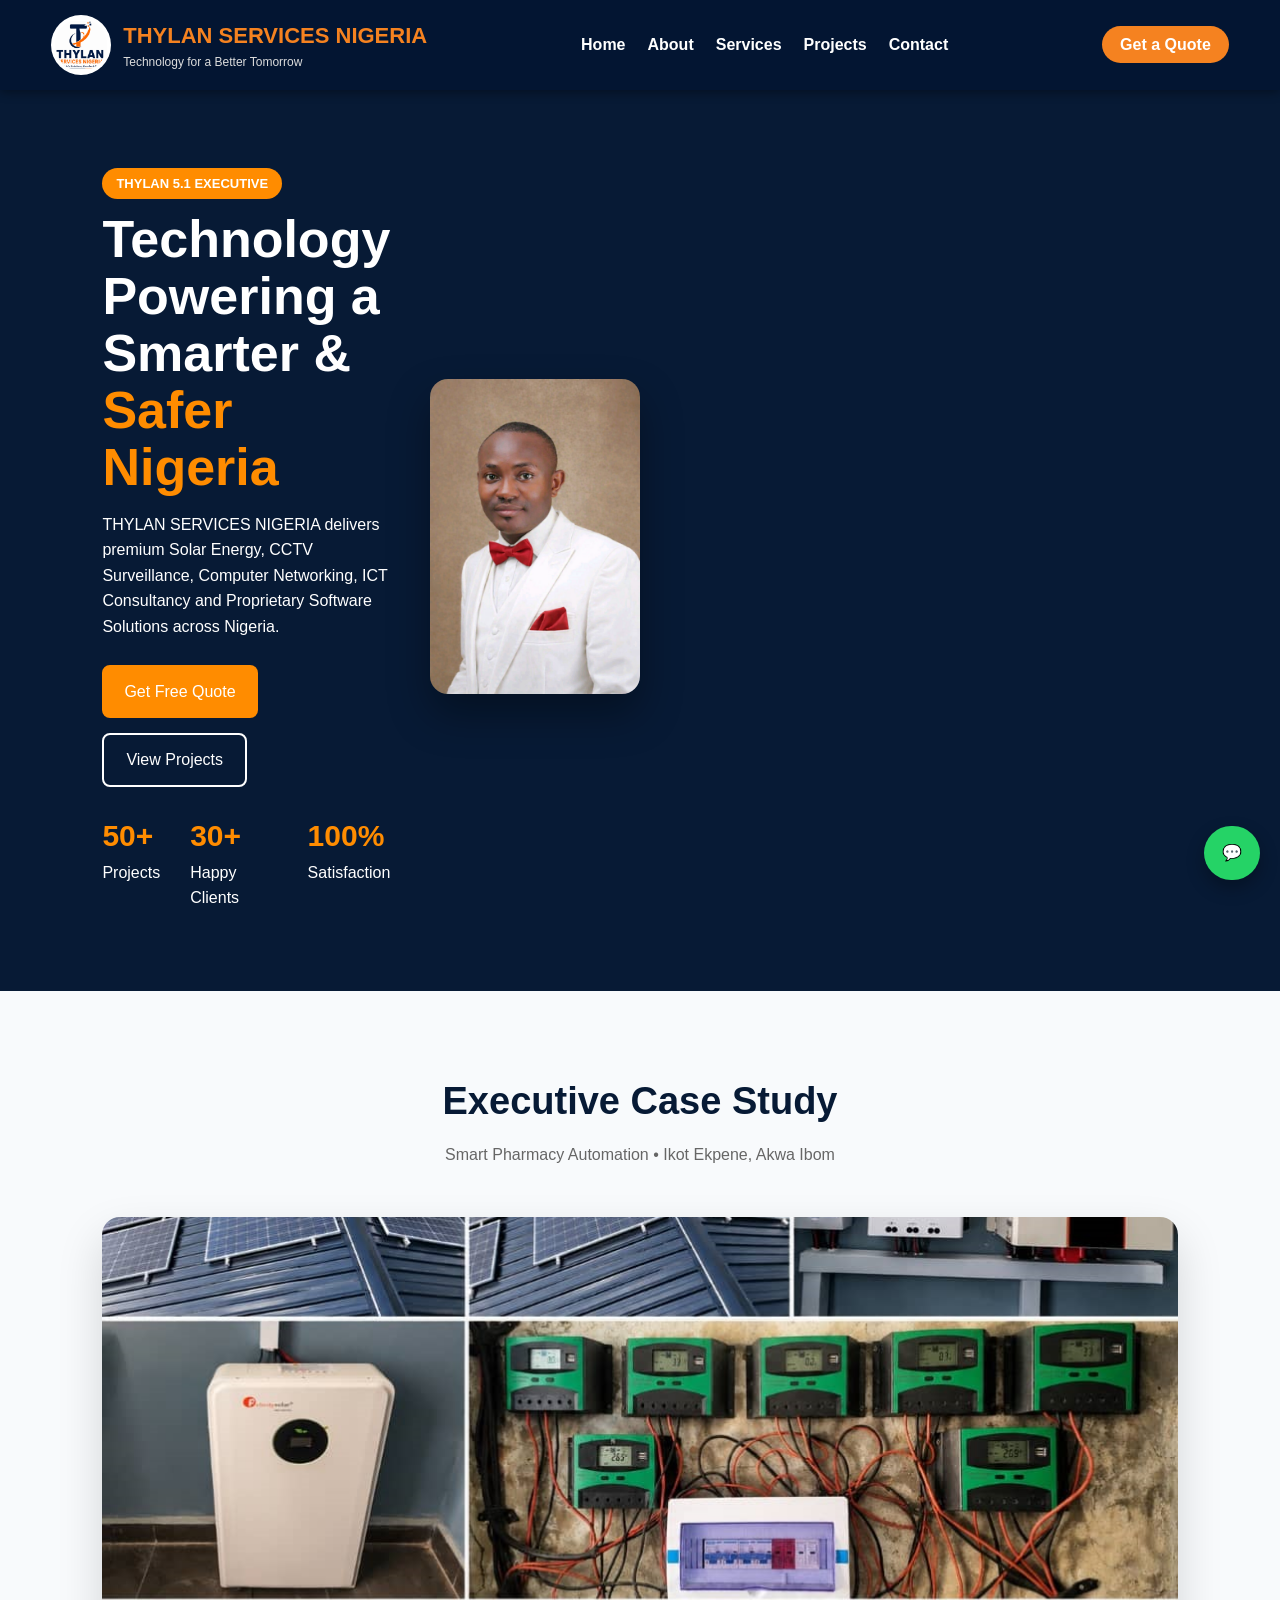
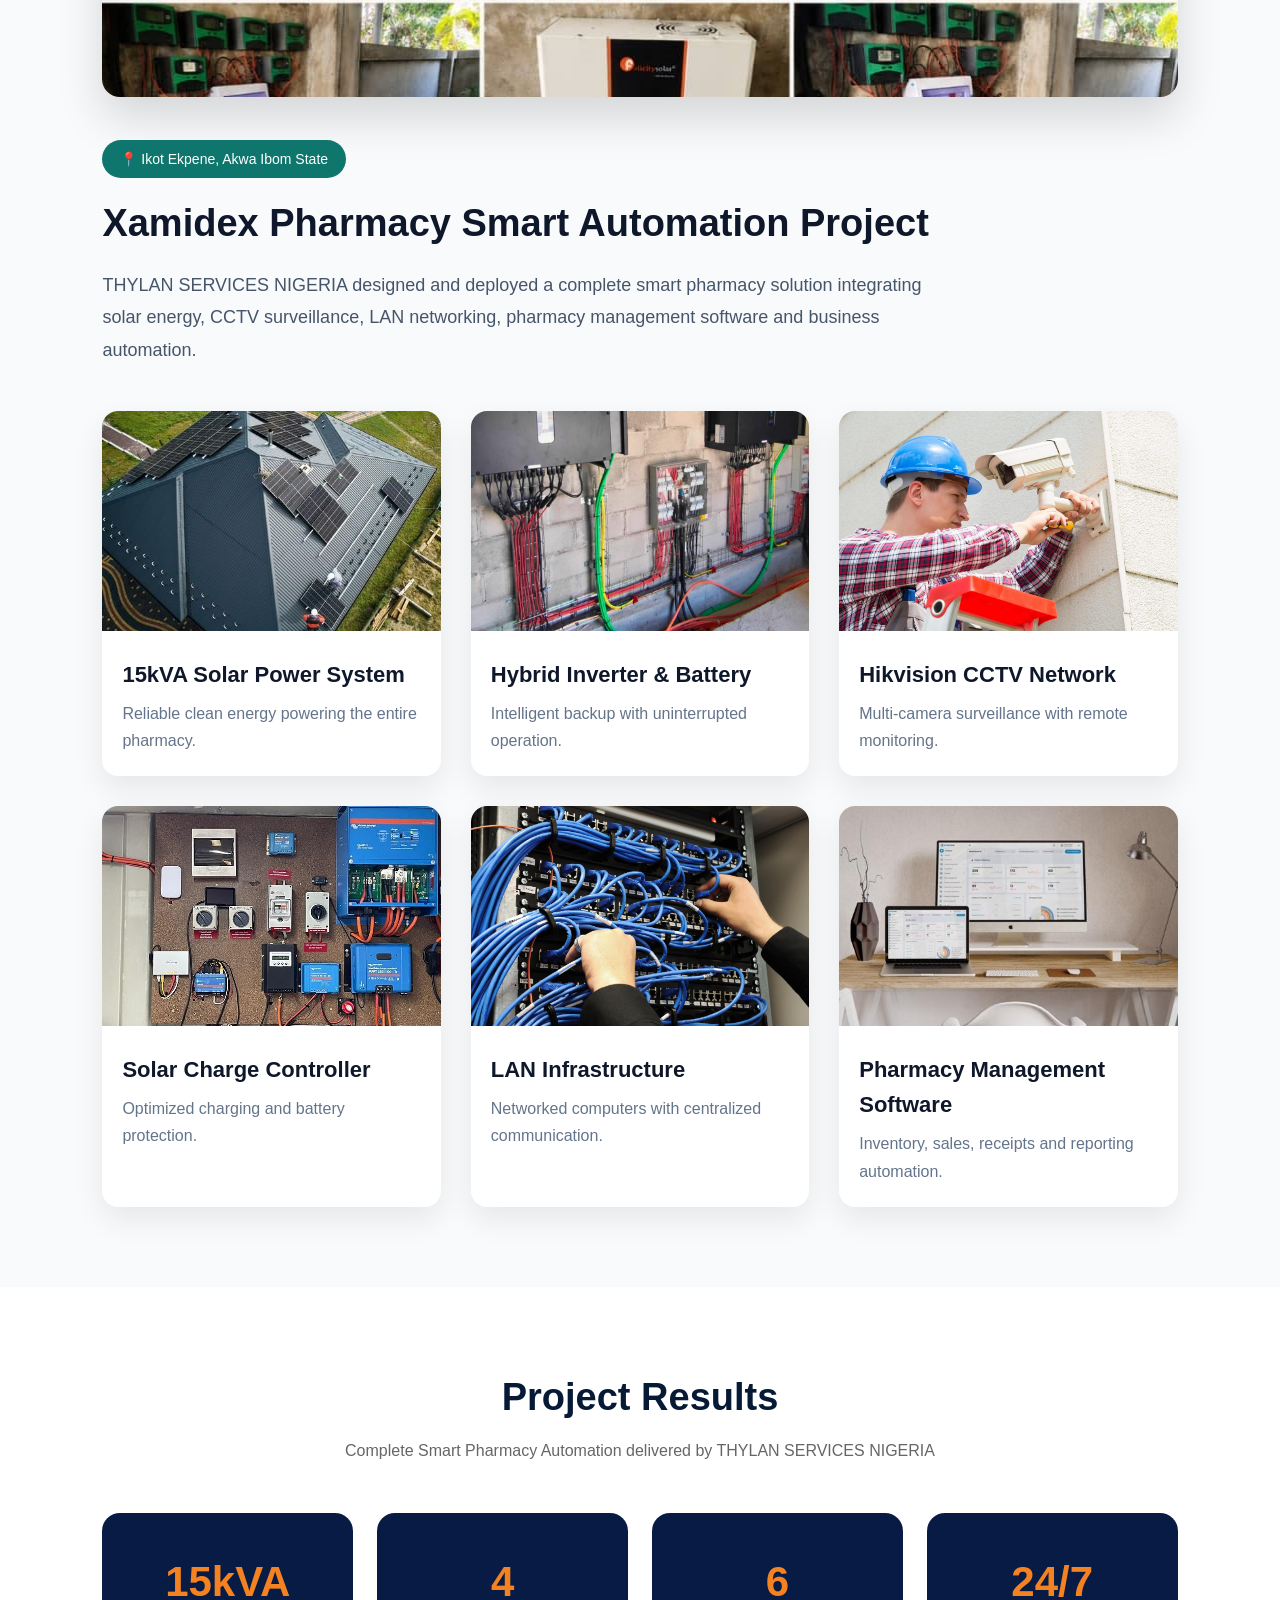
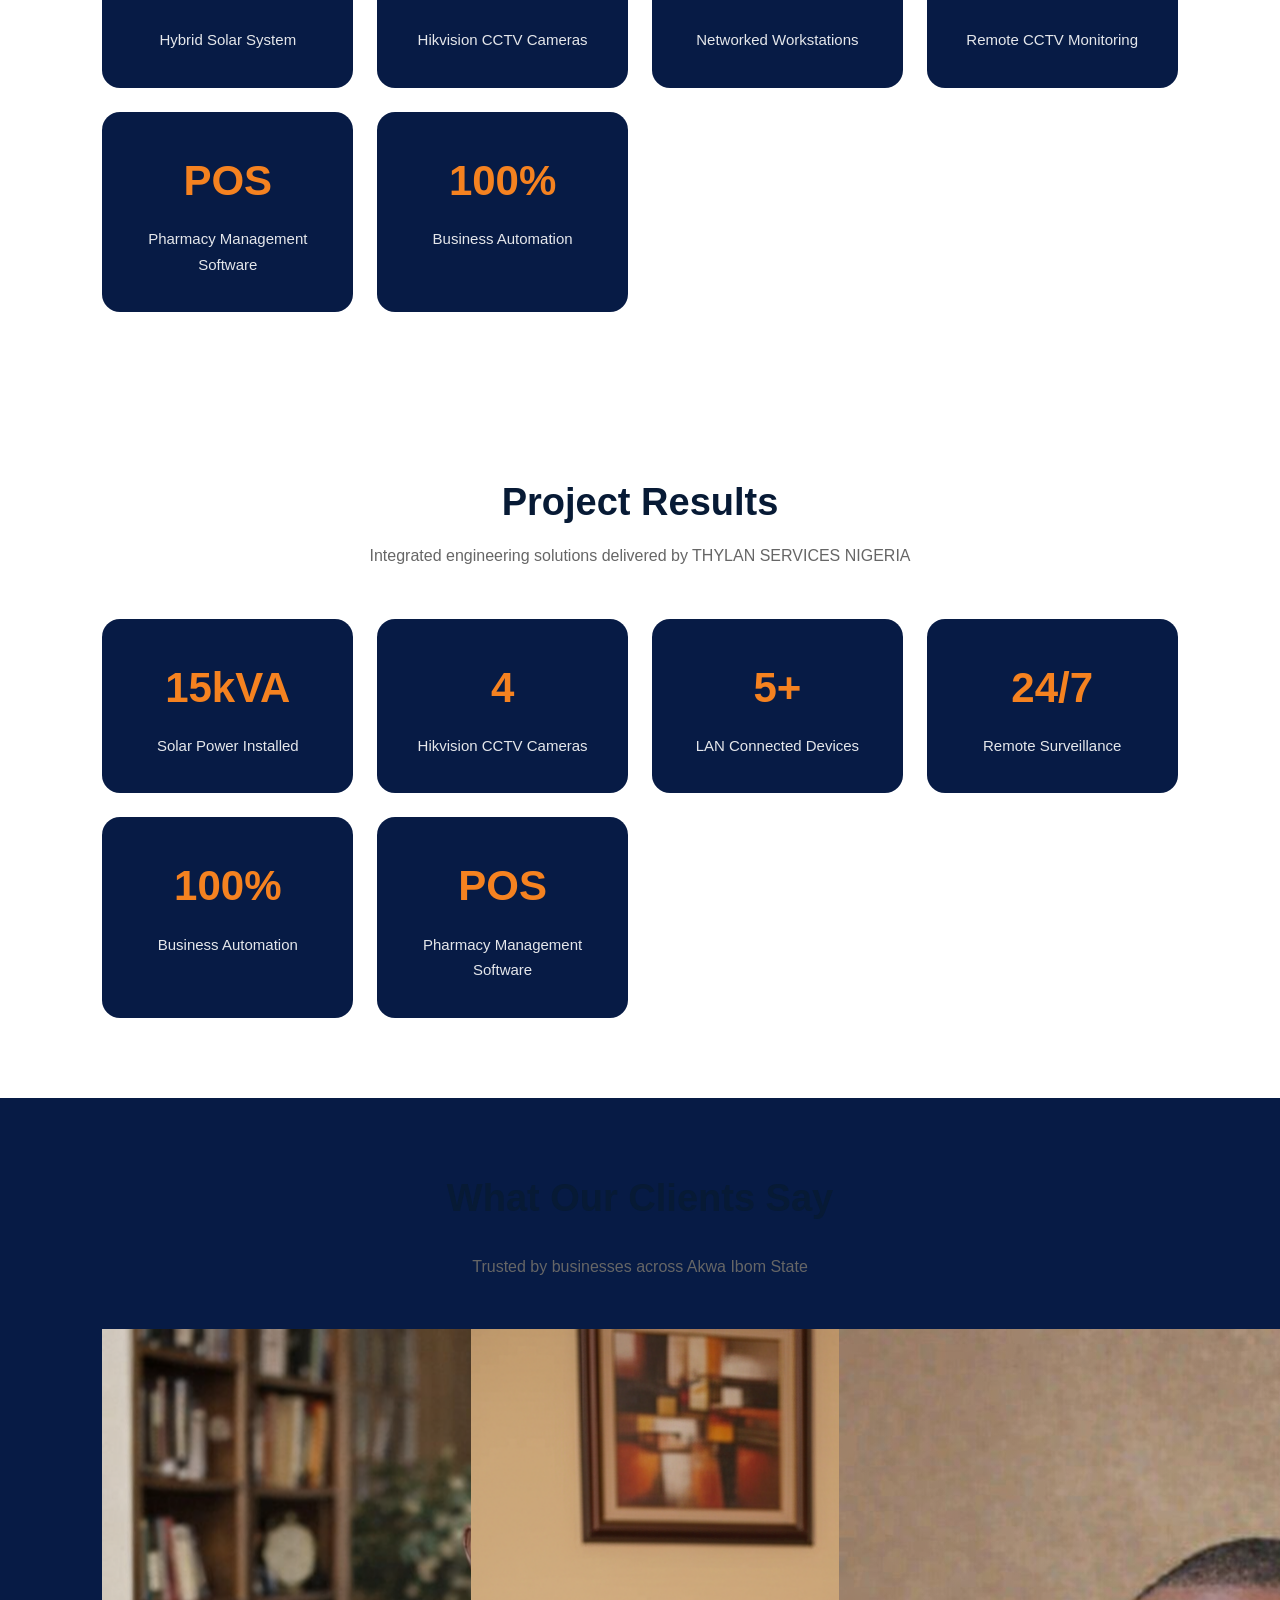
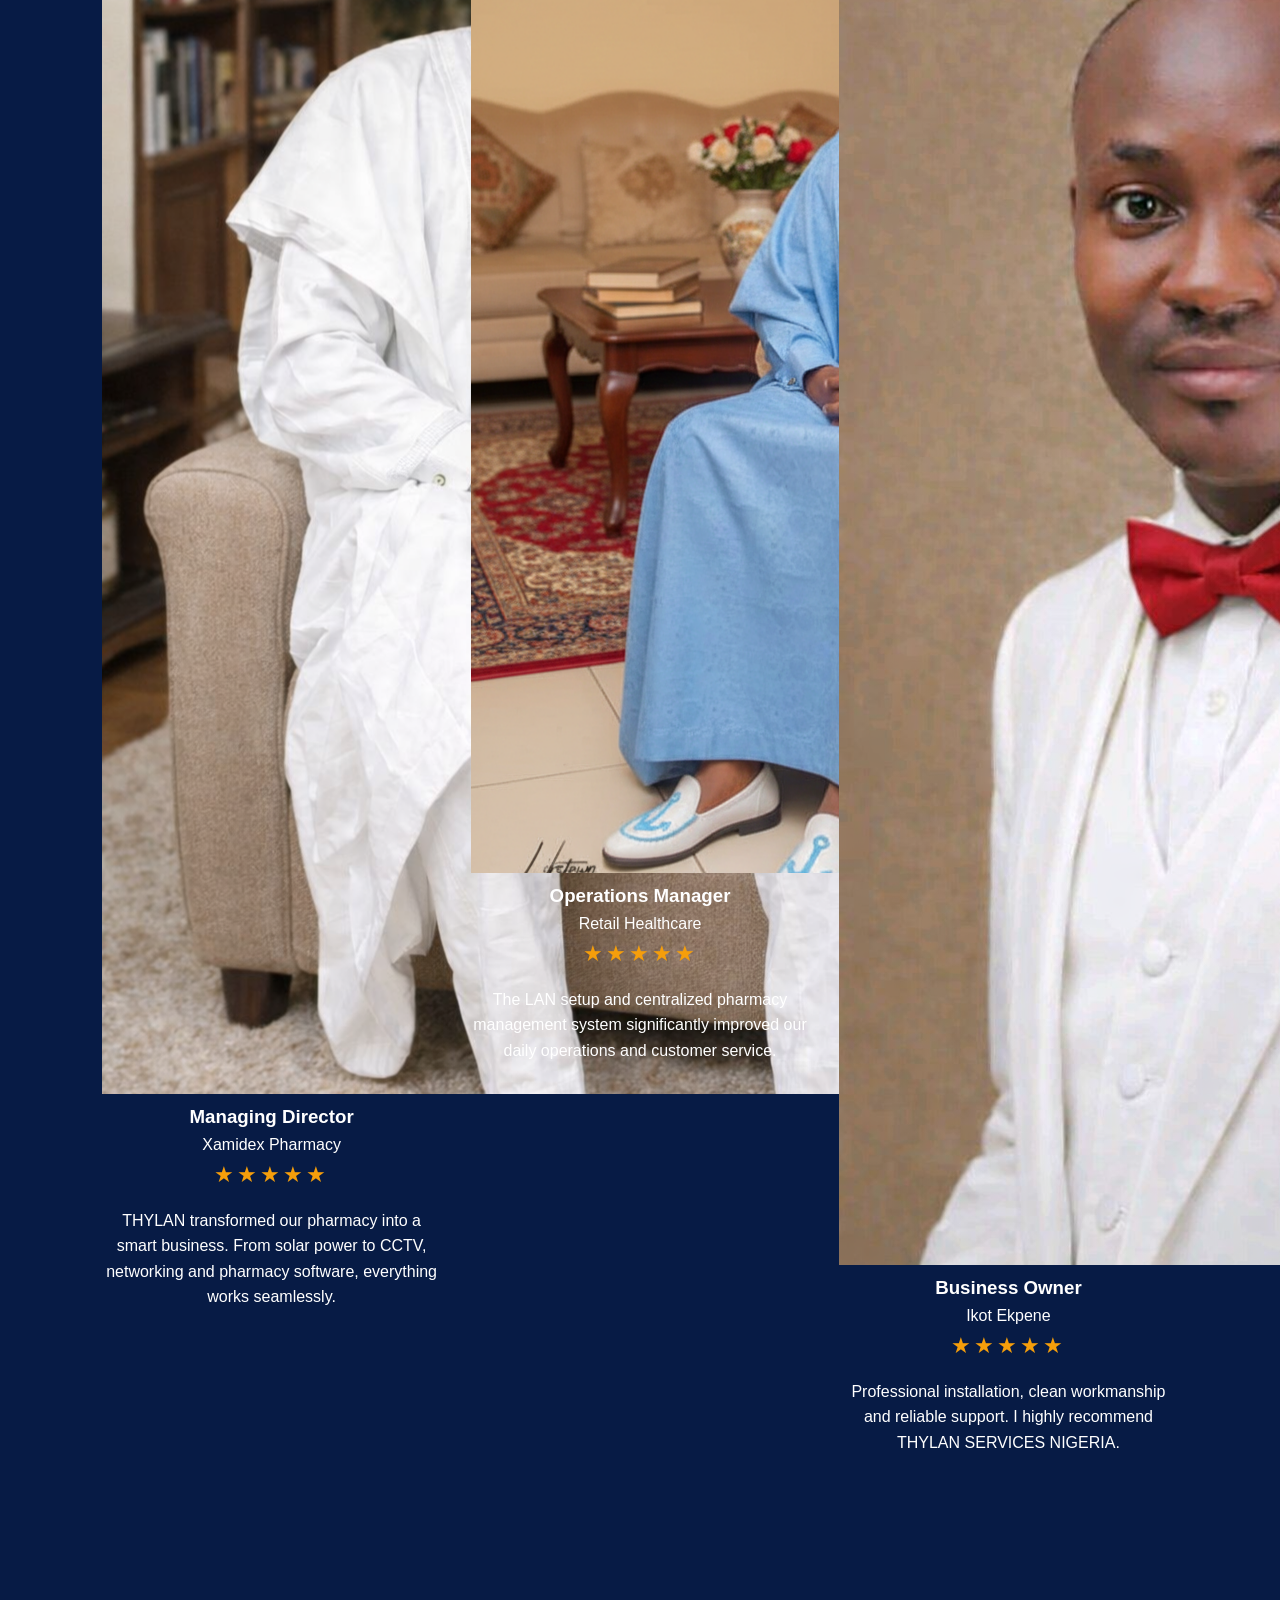
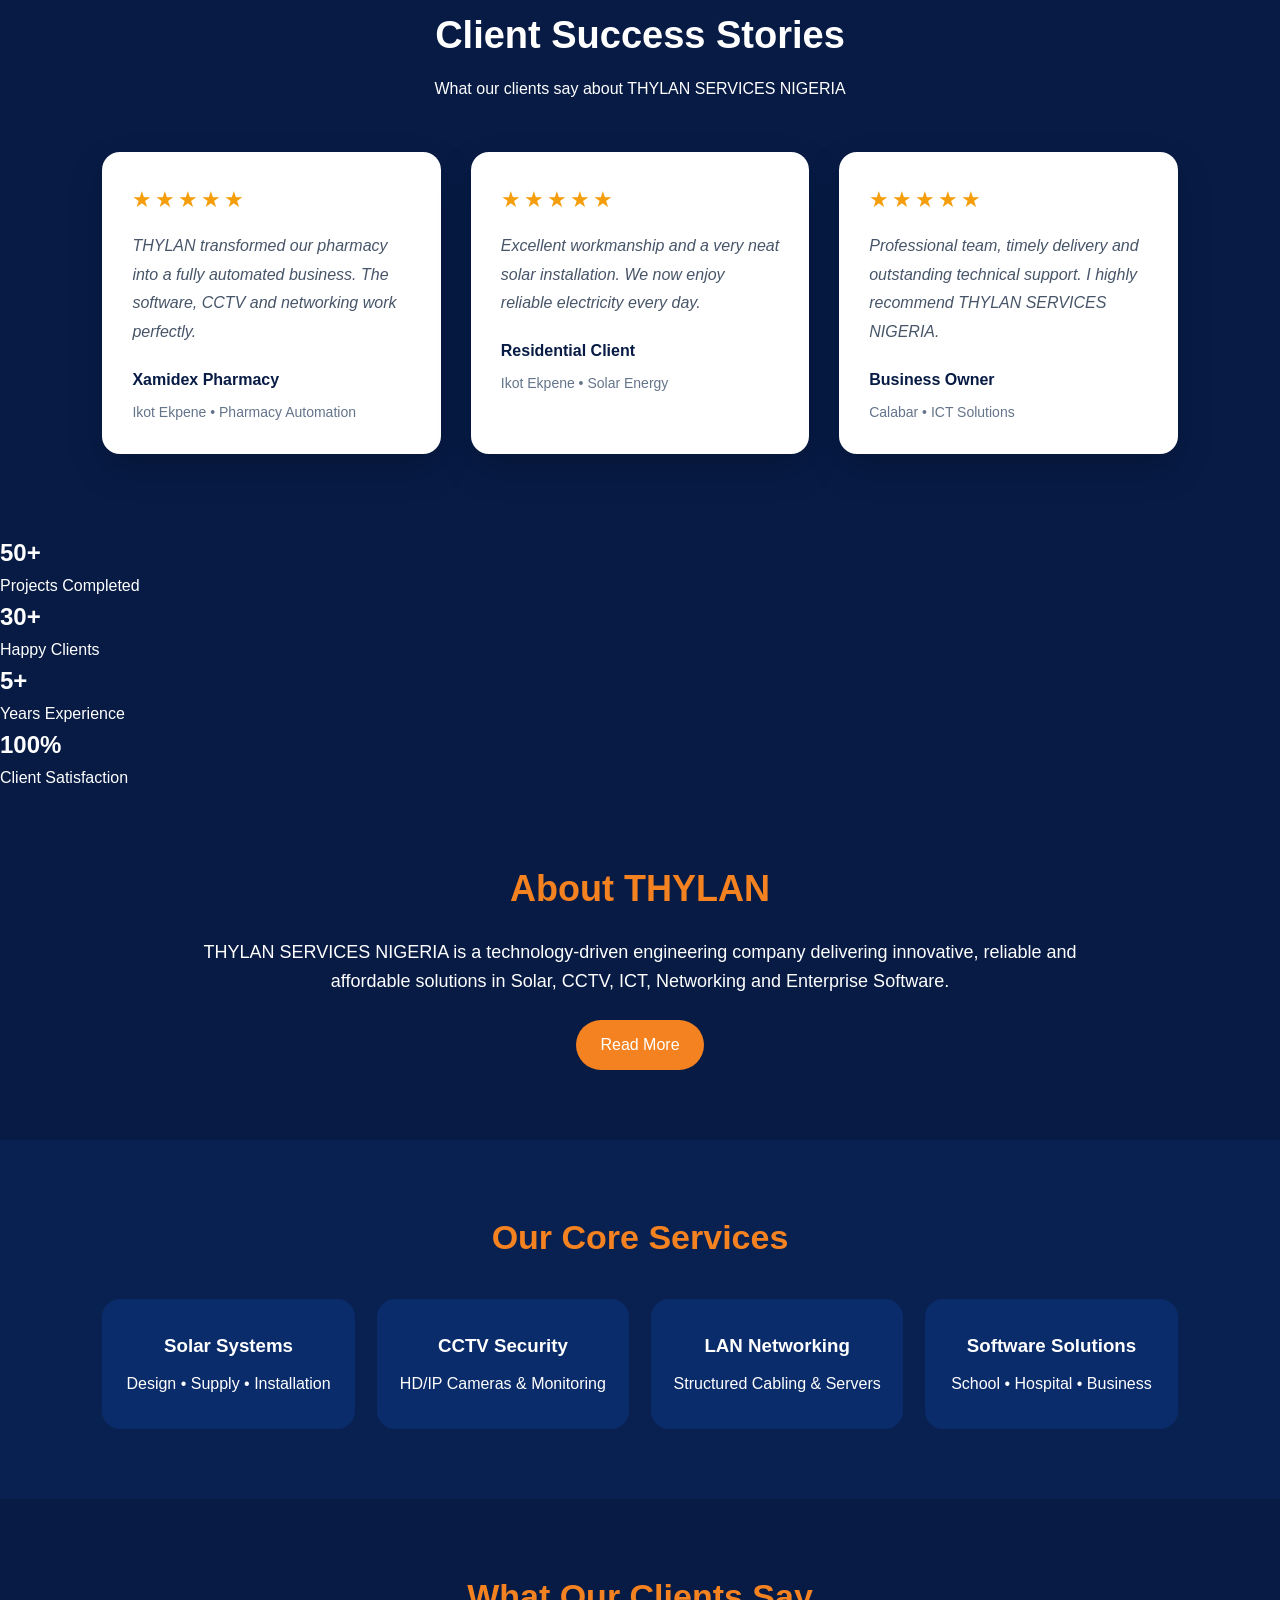
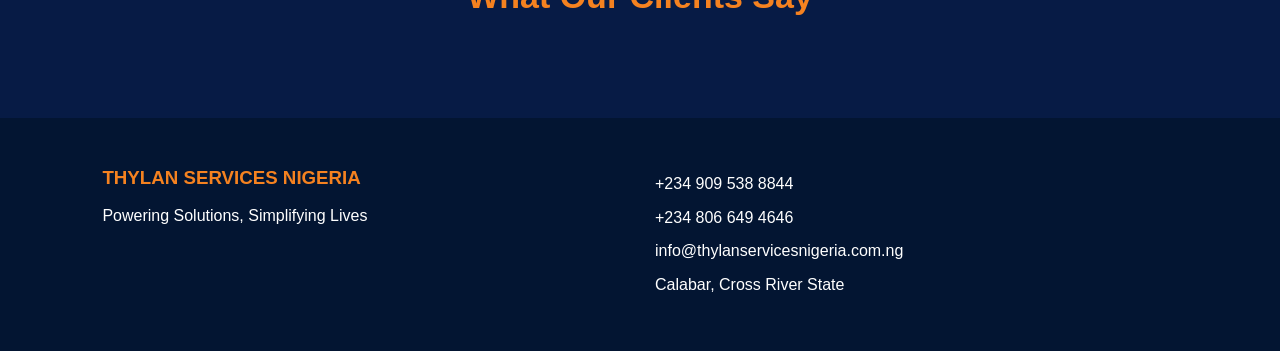
==== commit 1127a6da: "Add testimonials section with client reviews Added a testimonials section with client feedback and r" ====
--- a/index.html
+++ b/index.html
@@ -241,6 +241,56 @@
     </div>
 
 </section>
+    <section class="testimonials">
+    <div class="section-title">
+        <h2>What Our Clients Say</h2>
+        <p>Trusted by businesses across Akwa Ibom State</p>
+    </div>
+
+    <div class="testimonial-grid">
+
+        <div class="testimonial-card">
+            <img src="images/ceo2.jpg" alt="Managing Director">
+            <h3>Managing Director</h3>
+            <span>Xamidex Pharmacy</span>
+
+            <div class="stars">★★★★★</div>
+
+            <p>
+                THYLAN transformed our pharmacy into a smart business.
+                From solar power to CCTV, networking and pharmacy software,
+                everything works seamlessly.
+            </p>
+        </div>
+
+        <div class="testimonial-card">
+            <img src="images/ceo1.jpg" alt="Operations Manager">
+            <h3>Operations Manager</h3>
+            <span>Retail Healthcare</span>
+
+            <div class="stars">★★★★★</div>
+
+            <p>
+                The LAN setup and centralized pharmacy management system
+                significantly improved our daily operations and customer service.
+            </p>
+        </div>
+
+        <div class="testimonial-card">
+            <img src="images/ceo3.jpg" alt="Business Owner">
+            <h3>Business Owner</h3>
+            <span>Ikot Ekpene</span>
+
+            <div class="stars">★★★★★</div>
+
+            <p>
+                Professional installation, clean workmanship and reliable support.
+                I highly recommend THYLAN SERVICES NIGERIA.
+            </p>
+        </div>
+
+    </div>
+</section>
     <section class="executive-testimonials">
 
     <div class="section-title">
--- a/style.css
+++ b/style.css
@@ -1060,3 +1060,57 @@
     line-height:1.6;
     color:#e5e7eb;
 }
+/* ===== EXECUTIVE TESTIMONIALS ===== */
+
+.executive-testimonials{
+    padding:80px 8%;
+    background:#071B45;
+}
+
+.executive-testimonials .section-title h2,
+.executive-testimonials .section-title p{
+    color:#fff;
+}
+
+.testimonial-grid{
+    display:grid;
+    grid-template-columns:repeat(auto-fit,minmax(280px,1fr));
+    gap:30px;
+    margin-top:40px;
+}
+
+.review-card{
+    background:#ffffff;
+    border-radius:18px;
+    padding:30px;
+    box-shadow:0 15px 35px rgba(0,0,0,.18);
+    transition:.35s;
+}
+
+.review-card:hover{
+    transform:translateY(-8px);
+}
+
+.stars{
+    color:#F59E0B;
+    font-size:22px;
+    letter-spacing:3px;
+    margin-bottom:15px;
+}
+
+.review-card p{
+    color:#475569;
+    line-height:1.8;
+    margin-bottom:20px;
+    font-style:italic;
+}
+
+.review-card h4{
+    color:#071B45;
+    margin-bottom:6px;
+}
+
+.review-card span{
+    color:#64748b;
+    font-size:14px;
+}
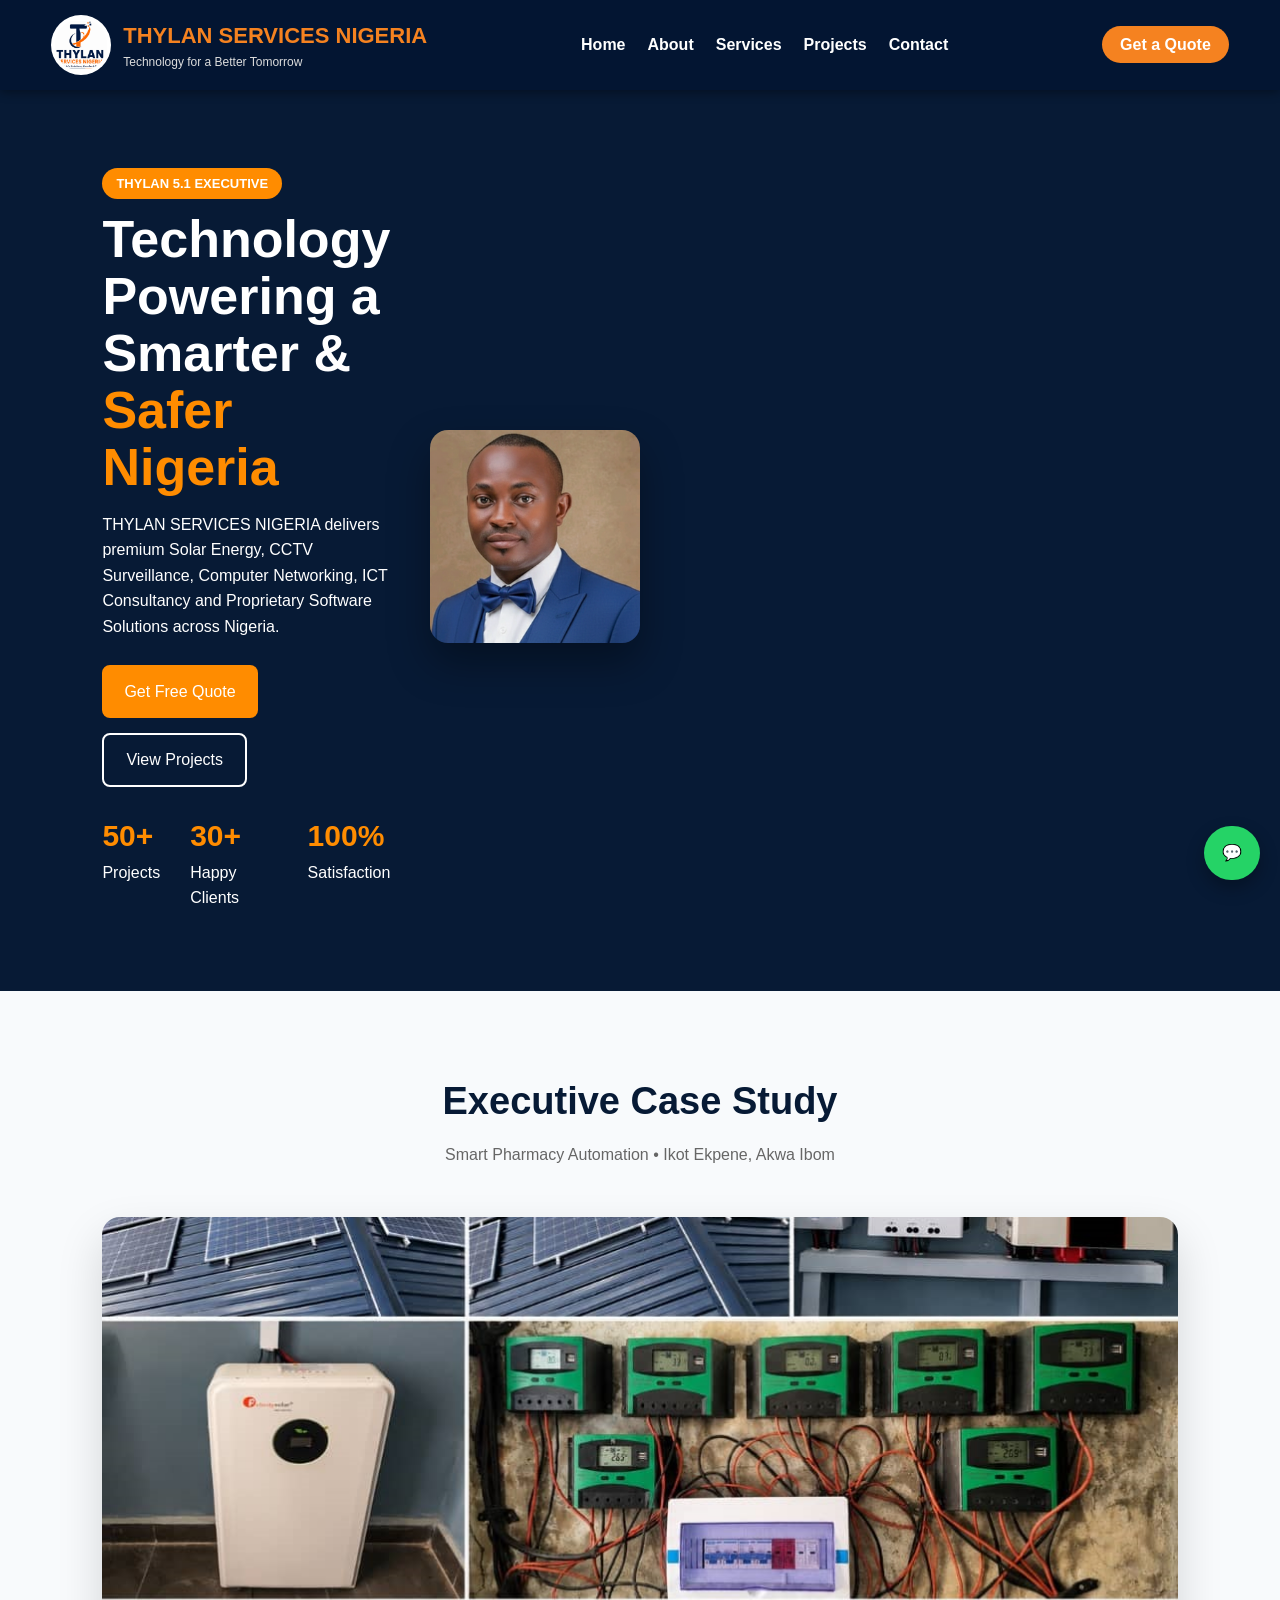
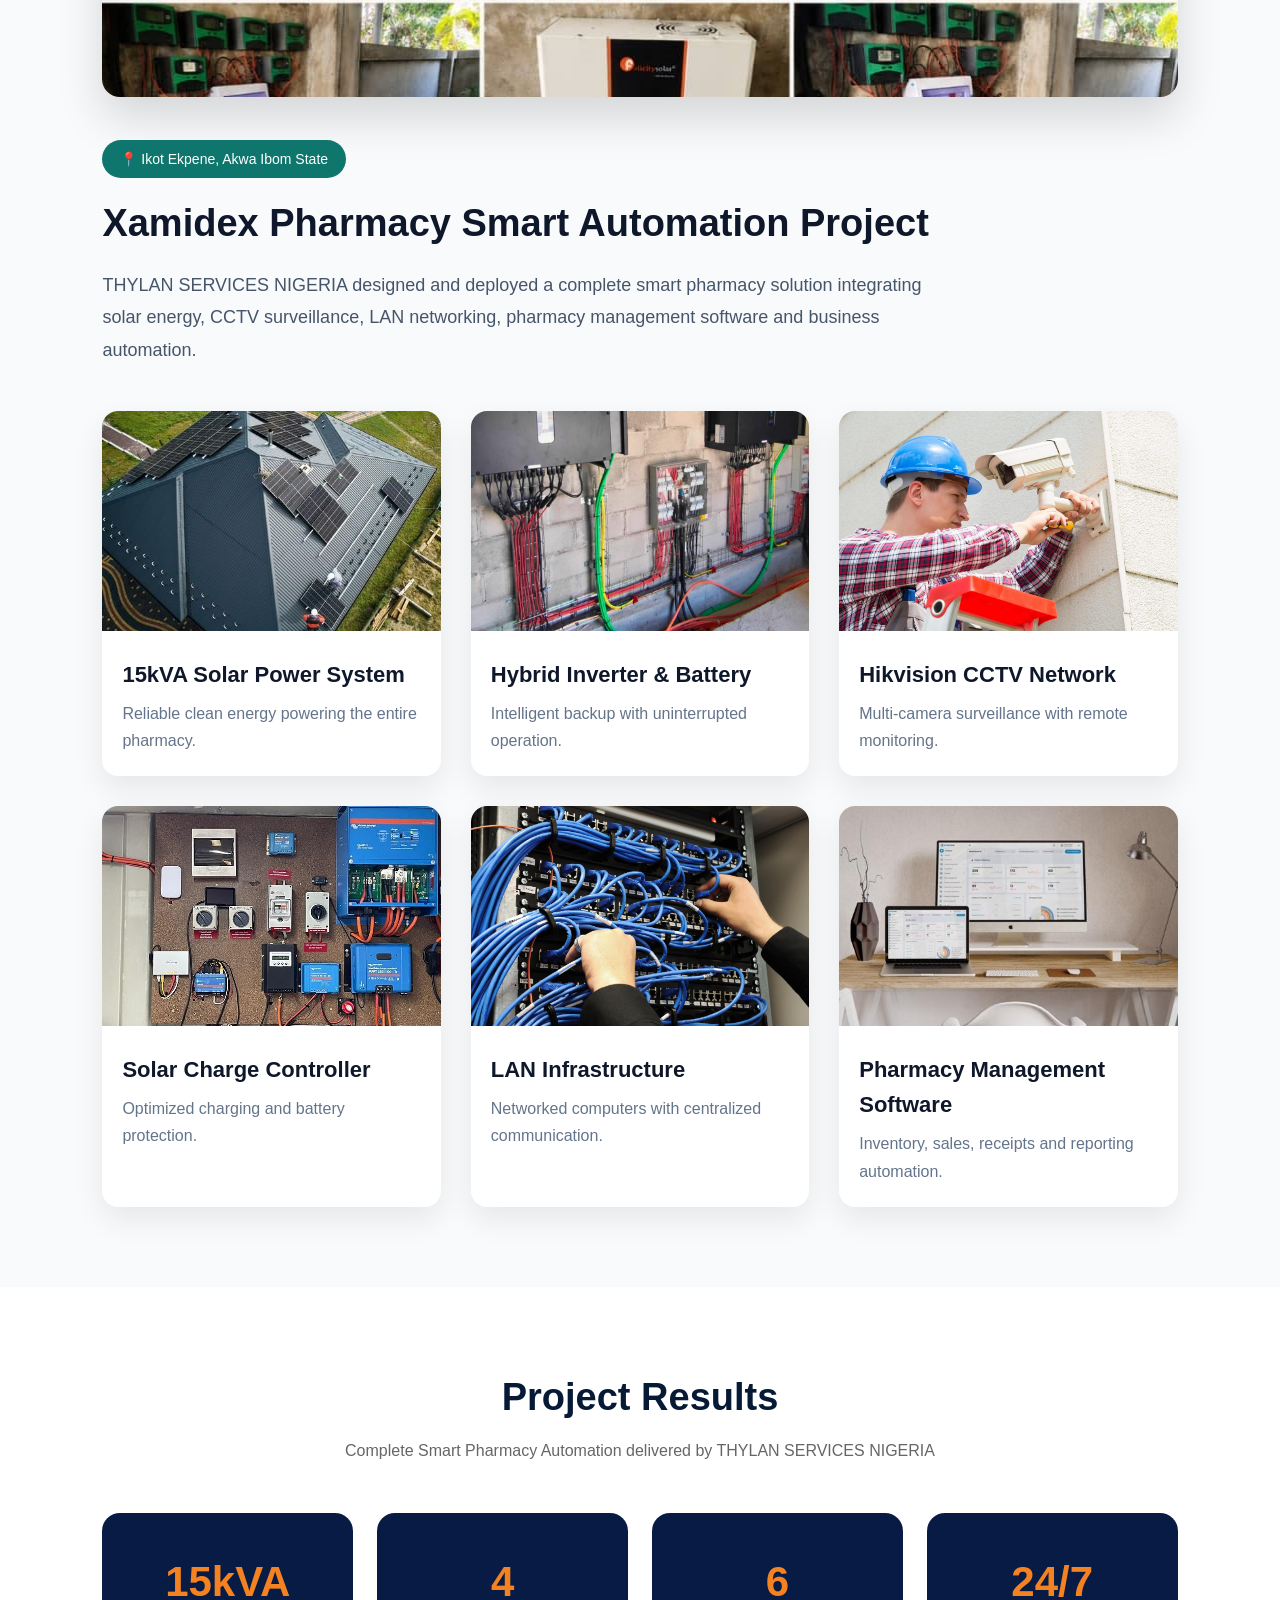
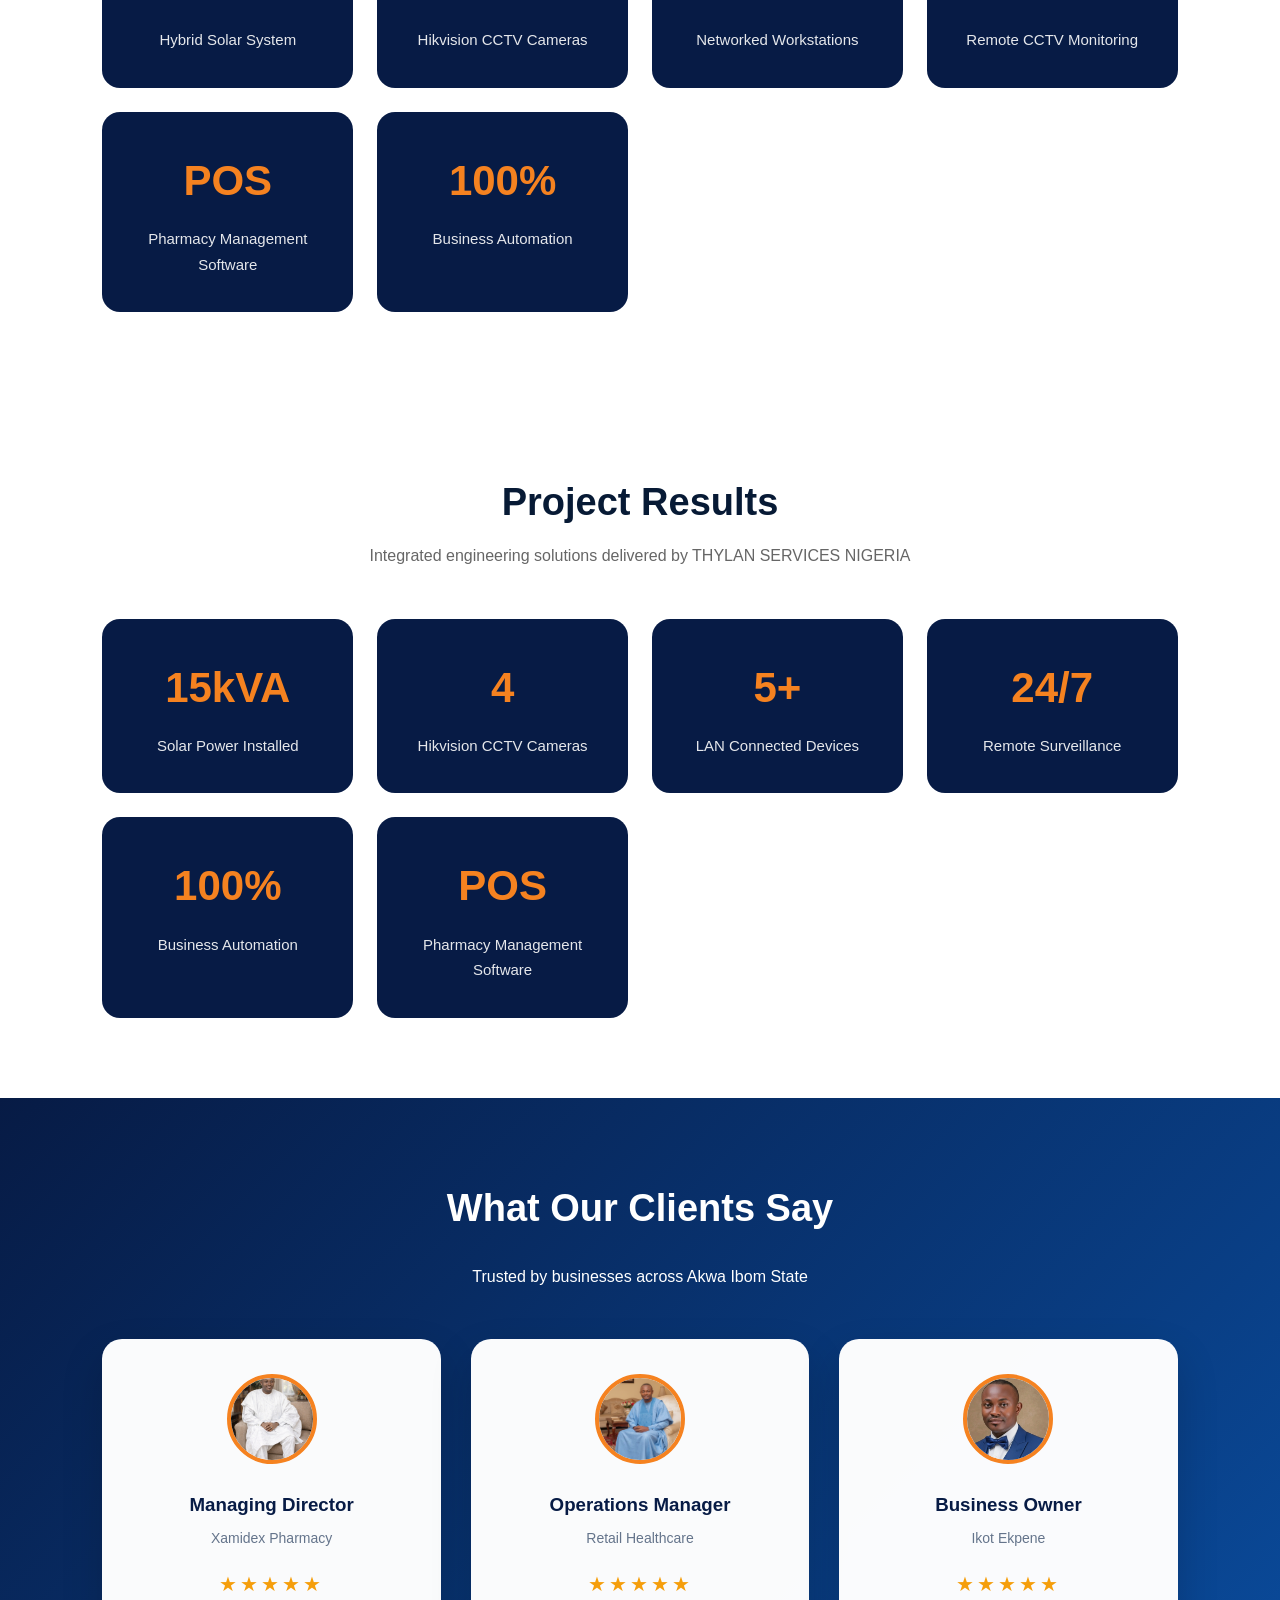
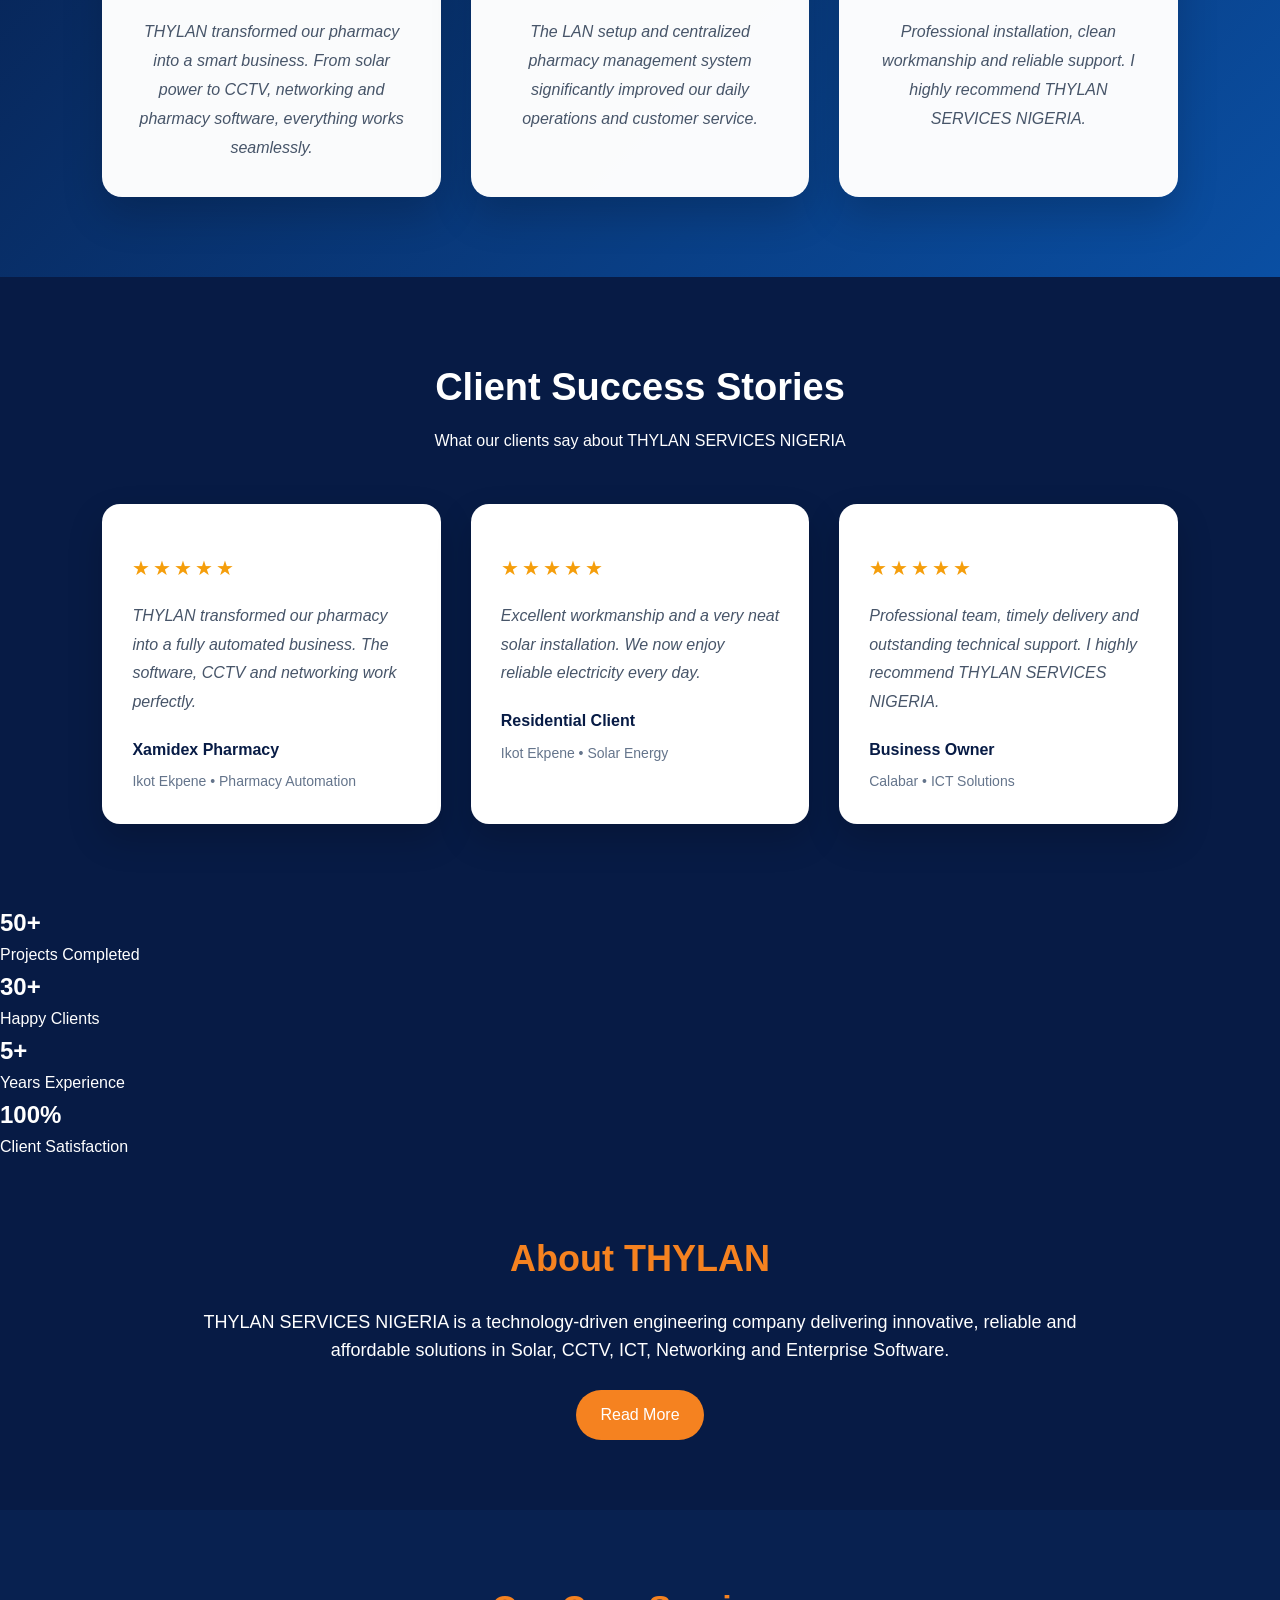
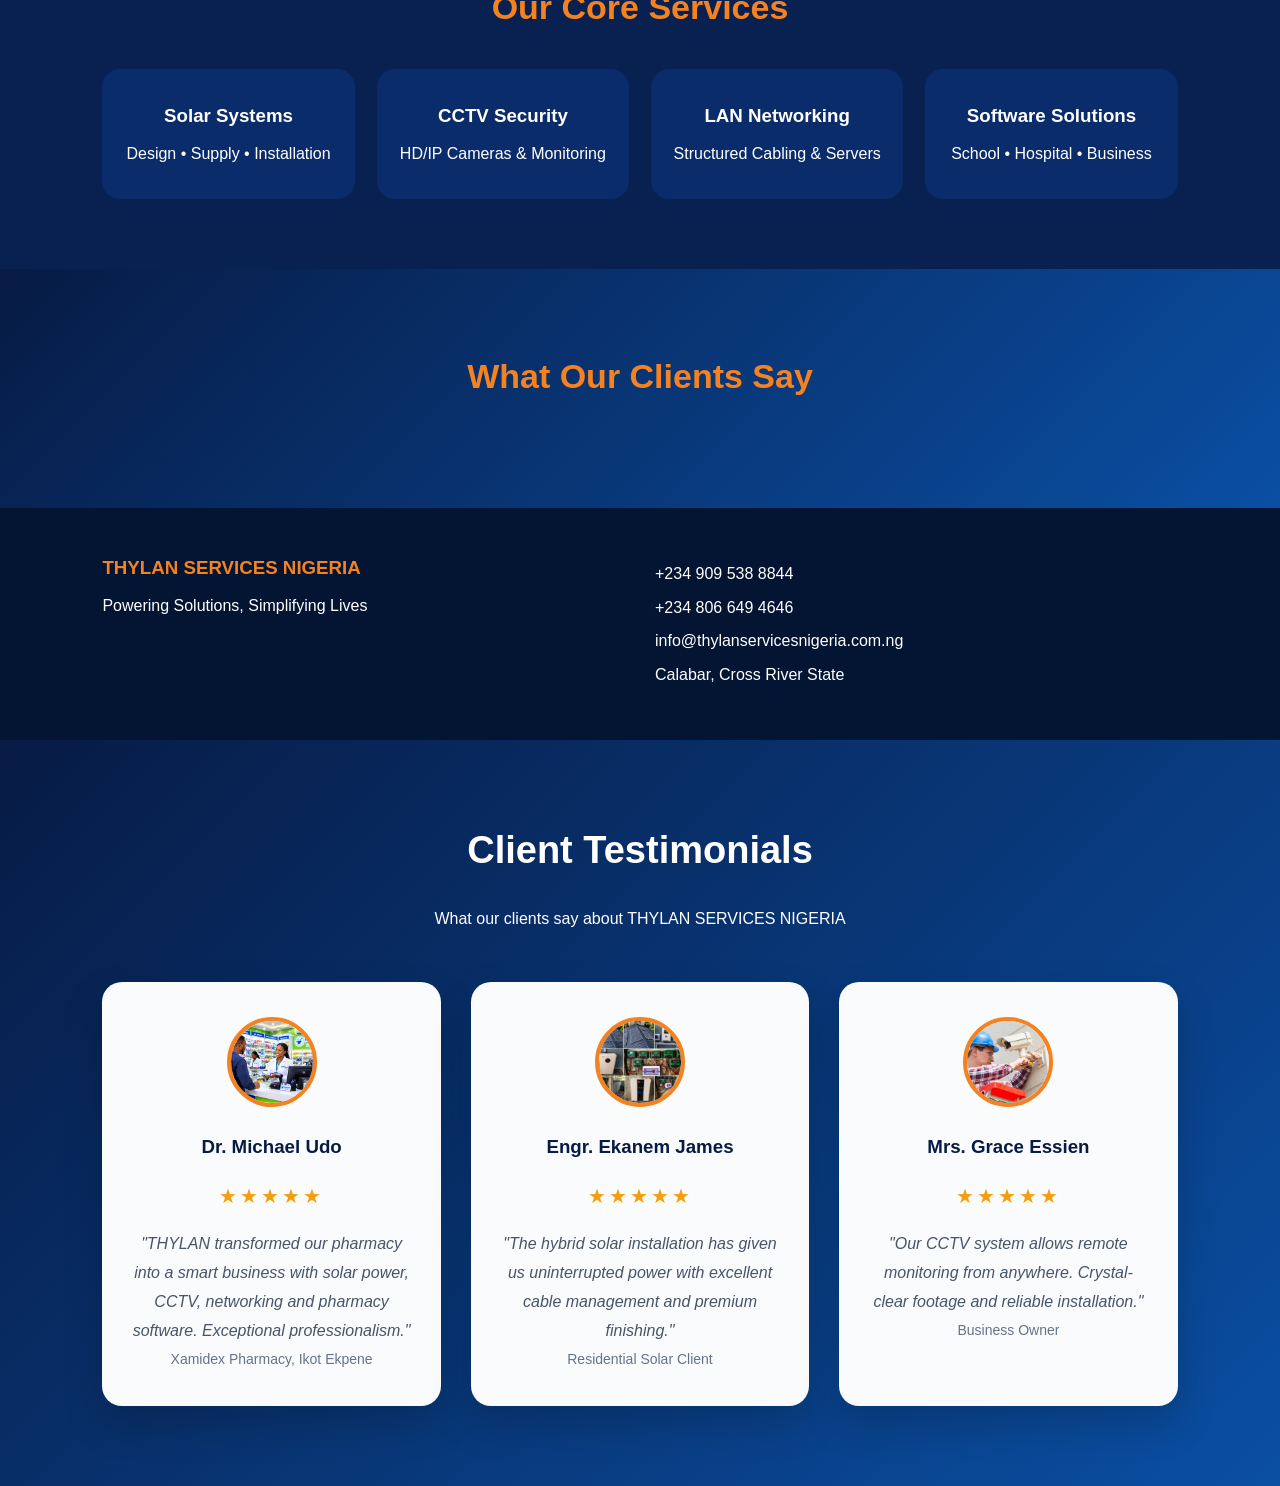
==== commit a7ba444e: "Add client testimonials section to index.html Added a testimonials section with client feedback and " ====
--- a/index.html
+++ b/index.html
@@ -459,7 +459,42 @@
 </div>
 
 </div>
-
+<section class="testimonials">
+
+<div class="section-title">
+<h2>Client Testimonials</h2>
+<p>What our clients say about THYLAN SERVICES NIGERIA</p>
+</div>
+
+<div class="testimonial-grid">
+
+<div class="testimonial-card">
+<img src="images/xamidex-pharmacy-customer-service.jpg" alt="">
+<h3>Dr. Michael Udo</h3>
+<div class="stars">★★★★★</div>
+<p>"THYLAN transformed our pharmacy into a smart business with solar power, CCTV, networking and pharmacy software. Exceptional professionalism."</p>
+<span>Xamidex Pharmacy, Ikot Ekpene</span>
+</div>
+
+<div class="testimonial-card">
+<img src="images/system-complete.jpg" alt="">
+<h3>Engr. Ekanem James</h3>
+<div class="stars">★★★★★</div>
+<p>"The hybrid solar installation has given us uninterrupted power with excellent cable management and premium finishing."</p>
+<span>Residential Solar Client</span>
+</div>
+
+<div class="testimonial-card">
+<img src="images/cctv.jpg" alt="">
+<h3>Mrs. Grace Essien</h3>
+<div class="stars">★★★★★</div>
+<p>"Our CCTV system allows remote monitoring from anywhere. Crystal-clear footage and reliable installation."</p>
+<span>Business Owner</span>
+</div>
+
+</div>
+
+</section>
 </footer>
 
 <a class="whatsapp"
--- a/style.css
+++ b/style.css
@@ -1114,3 +1114,68 @@
     color:#64748b;
     font-size:14px;
 }
+/* ==========================================
+   THYLAN 5.2 EXECUTIVE TESTIMONIALS
+========================================== */
+
+.testimonials{
+    padding:80px 8%;
+    background:linear-gradient(135deg,#071B45,#0A4FA3);
+}
+
+.testimonials .section-title h2,
+.testimonials .section-title p{
+    color:#fff;
+}
+
+.testimonial-grid{
+    display:grid;
+    grid-template-columns:repeat(auto-fit,minmax(300px,1fr));
+    gap:30px;
+    margin-top:40px;
+}
+
+.testimonial-card{
+    background:rgba(255,255,255,.98);
+    border-radius:20px;
+    padding:35px 28px;
+    text-align:center;
+    box-shadow:0 18px 40px rgba(0,0,0,.18);
+    transition:all .35s ease;
+}
+
+.testimonial-card:hover{
+    transform:translateY(-10px);
+}
+
+.testimonial-card img{
+    width:90px;
+    height:90px;
+    border-radius:50%;
+    object-fit:cover;
+    border:4px solid #F58220;
+    margin-bottom:18px;
+}
+
+.testimonial-card h3{
+    color:#071B45;
+    margin-bottom:5px;
+}
+
+.testimonial-card span{
+    color:#64748b;
+    font-size:14px;
+}
+
+.stars{
+    color:#F59E0B;
+    font-size:20px;
+    letter-spacing:3px;
+    margin:18px 0;
+}
+
+.testimonial-card p{
+    color:#475569;
+    line-height:1.8;
+    font-style:italic;
+}
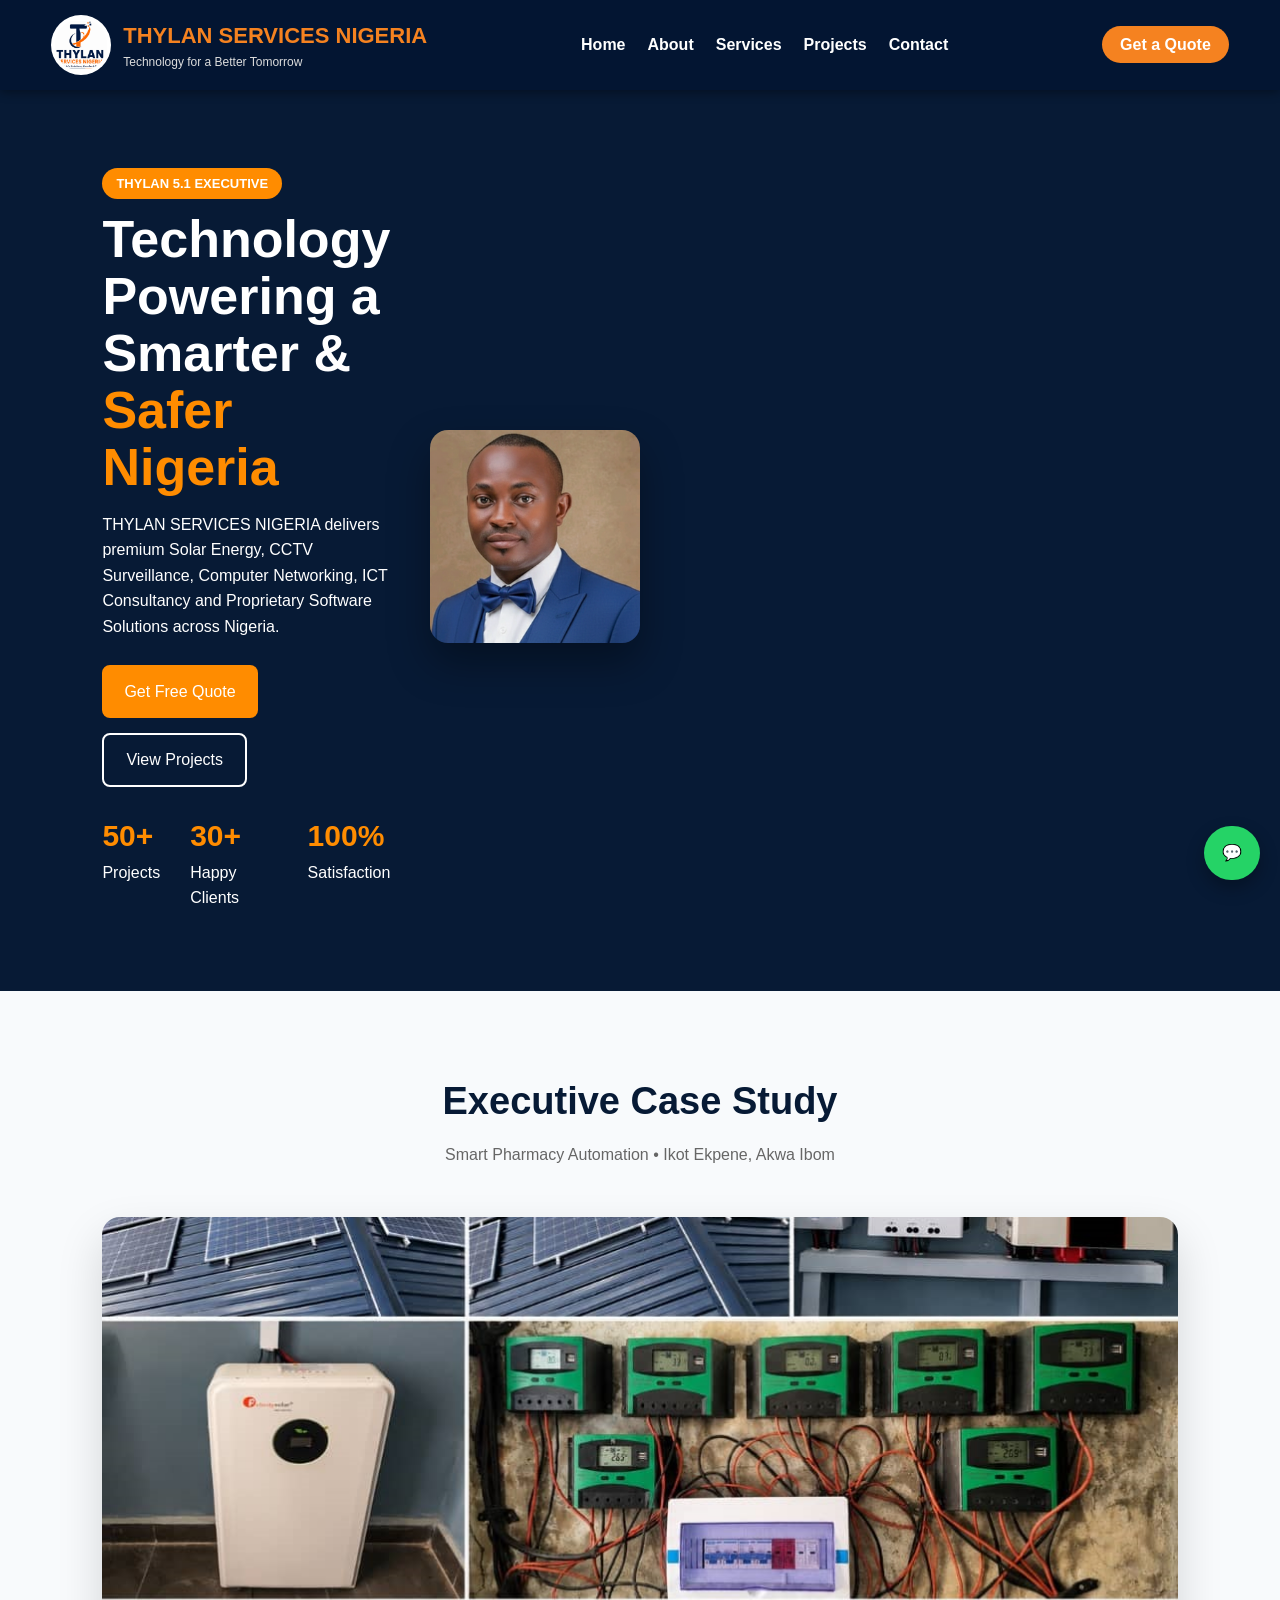
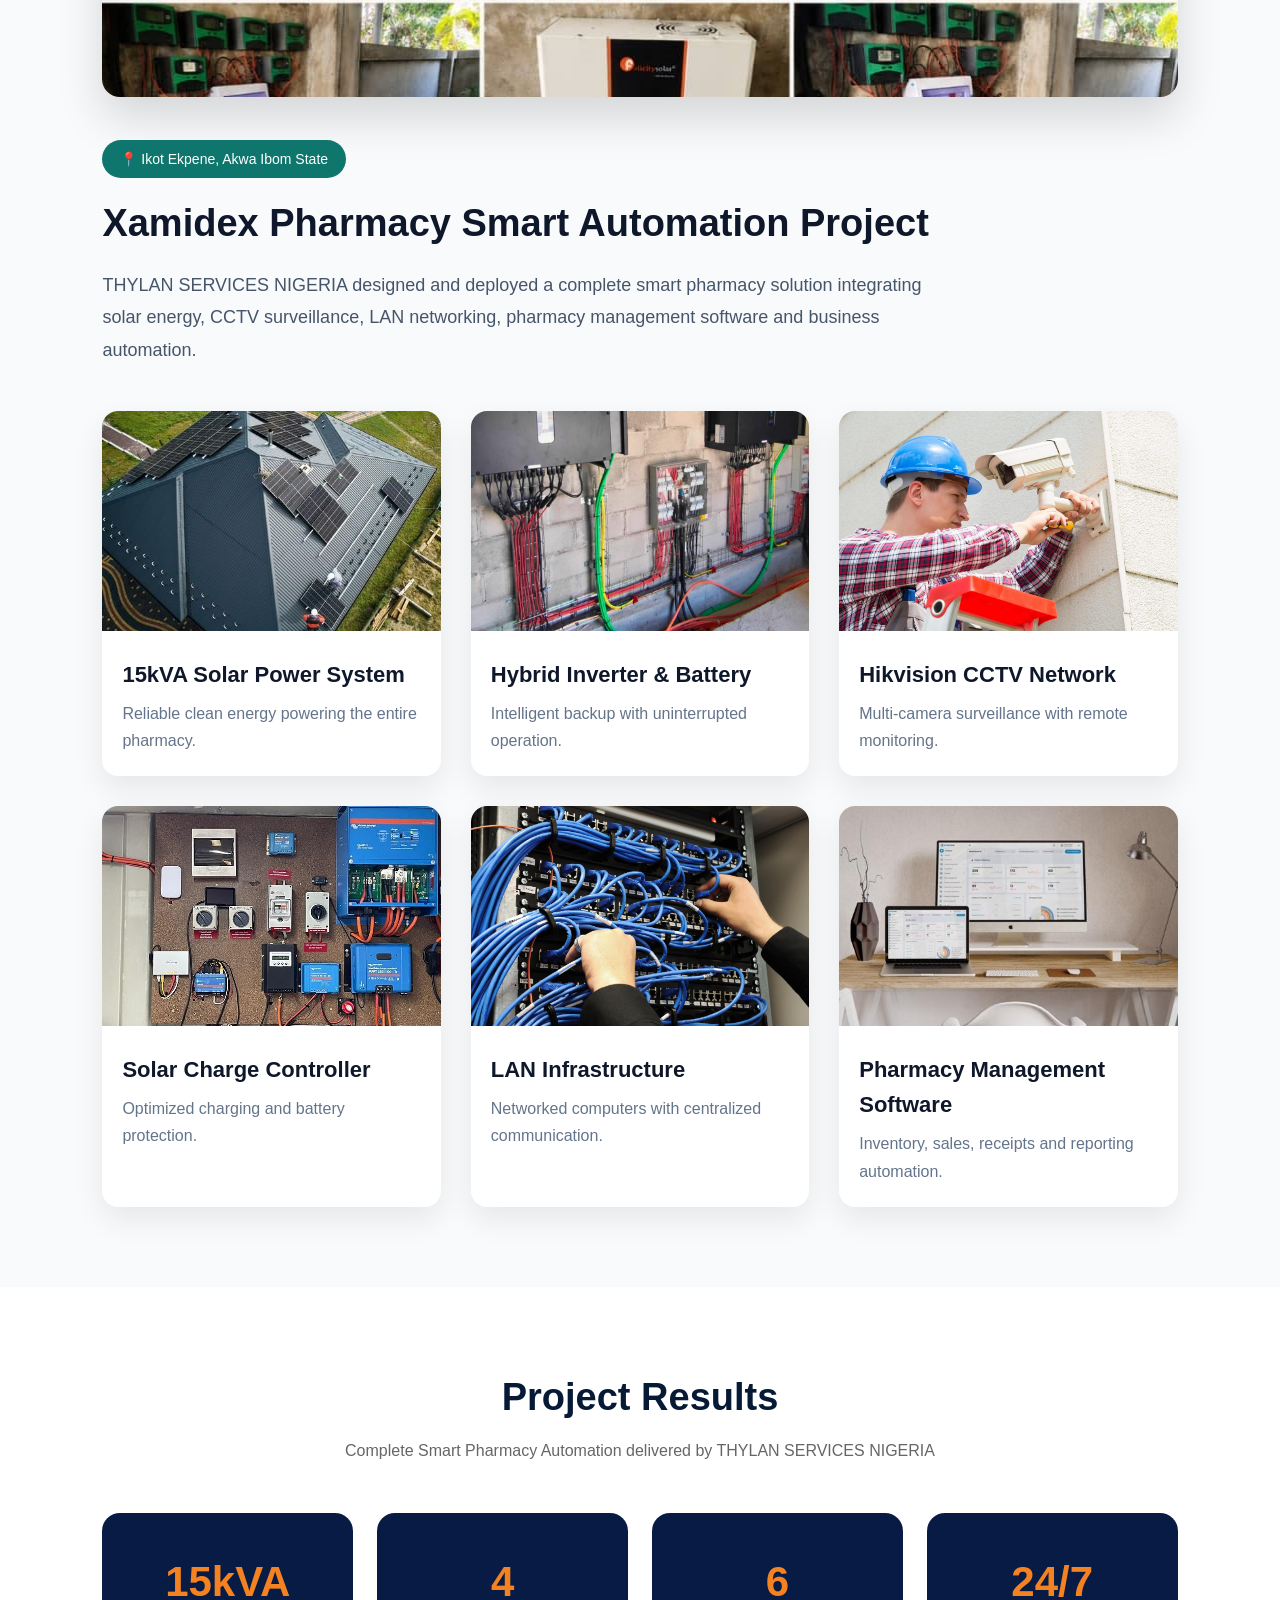
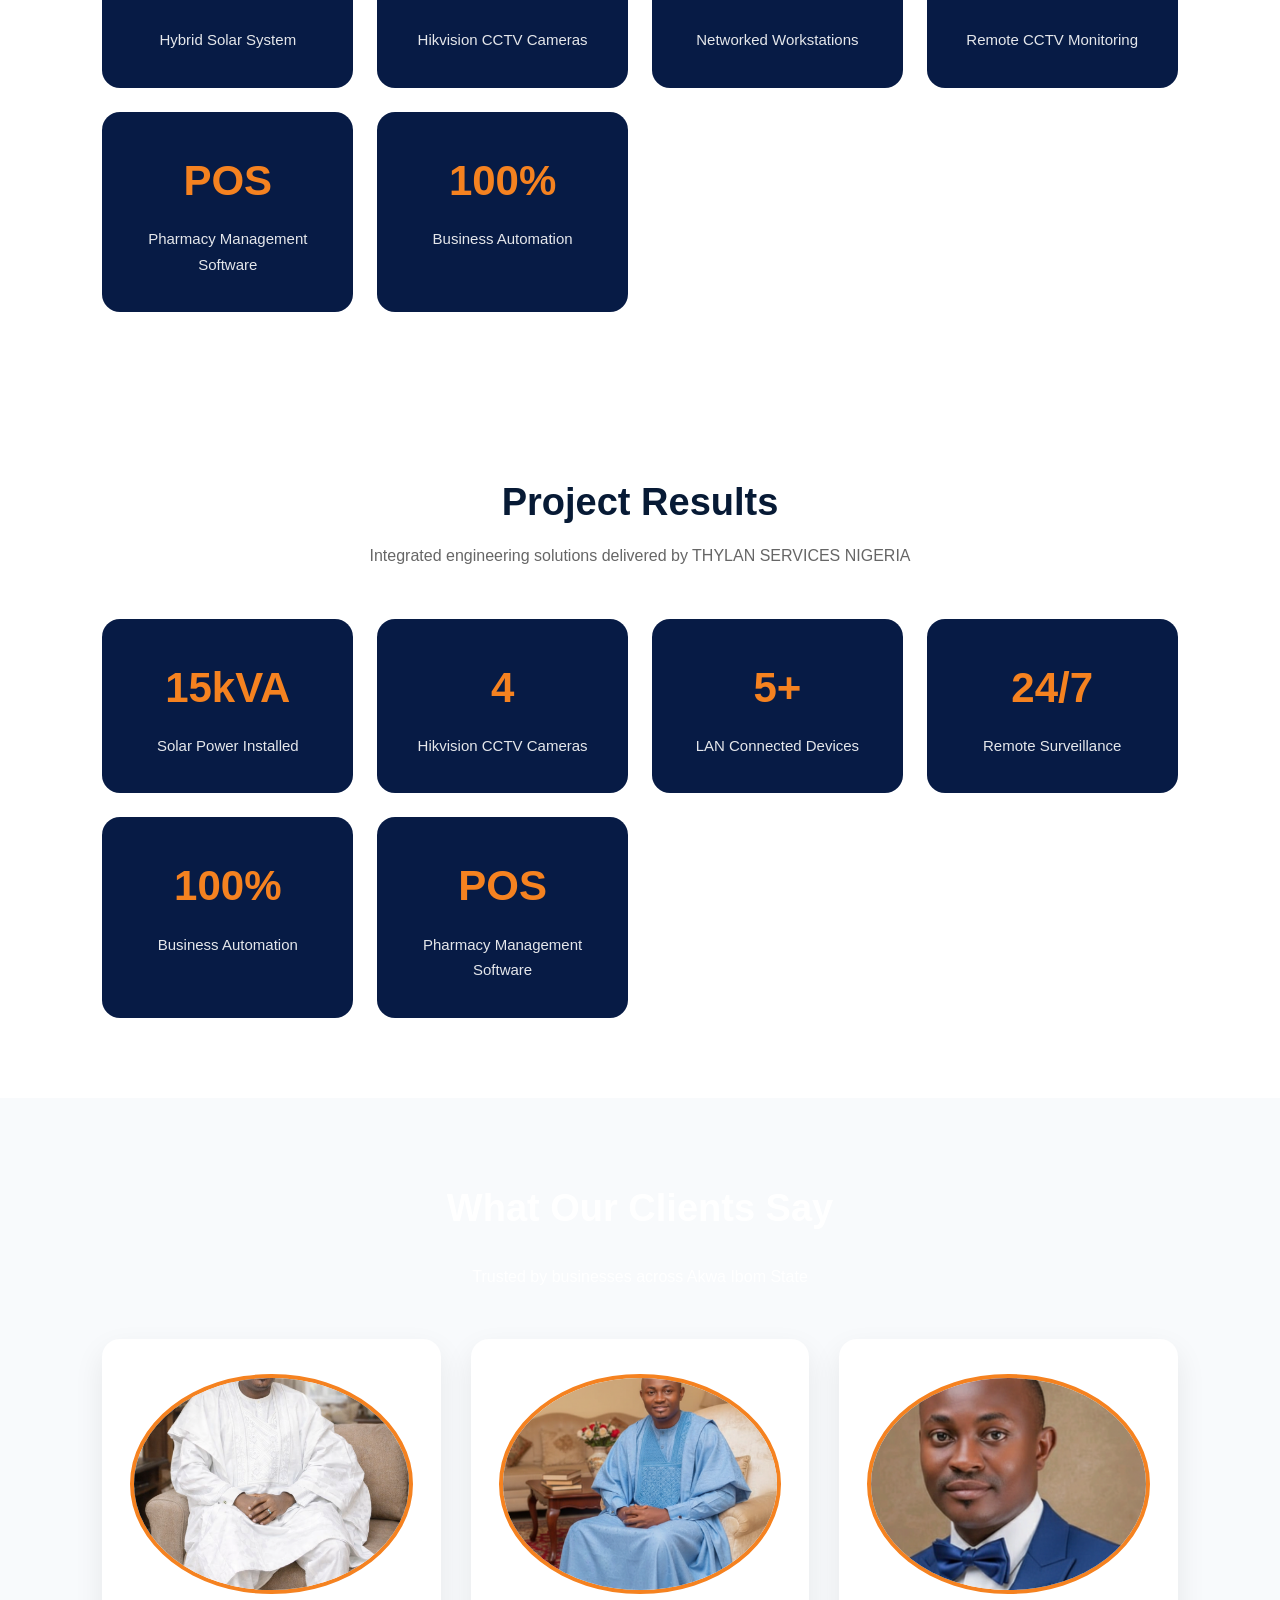
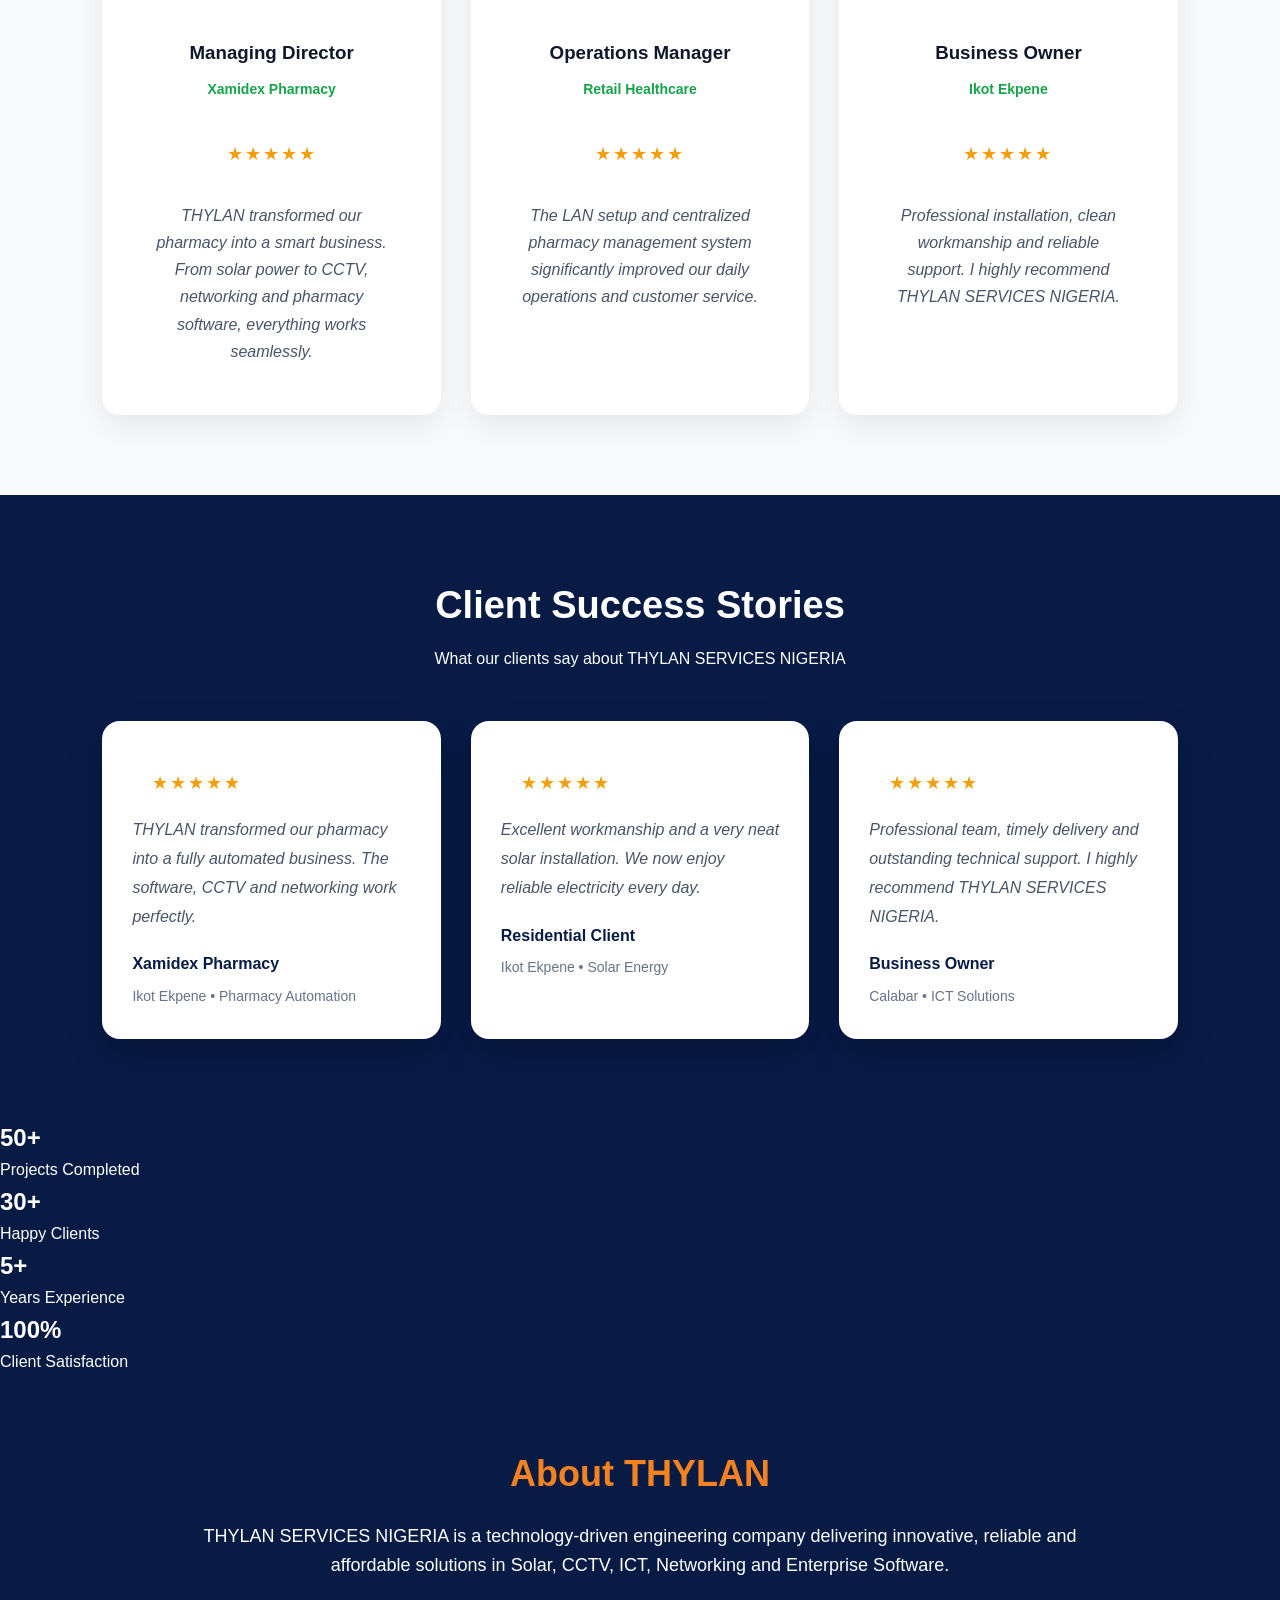
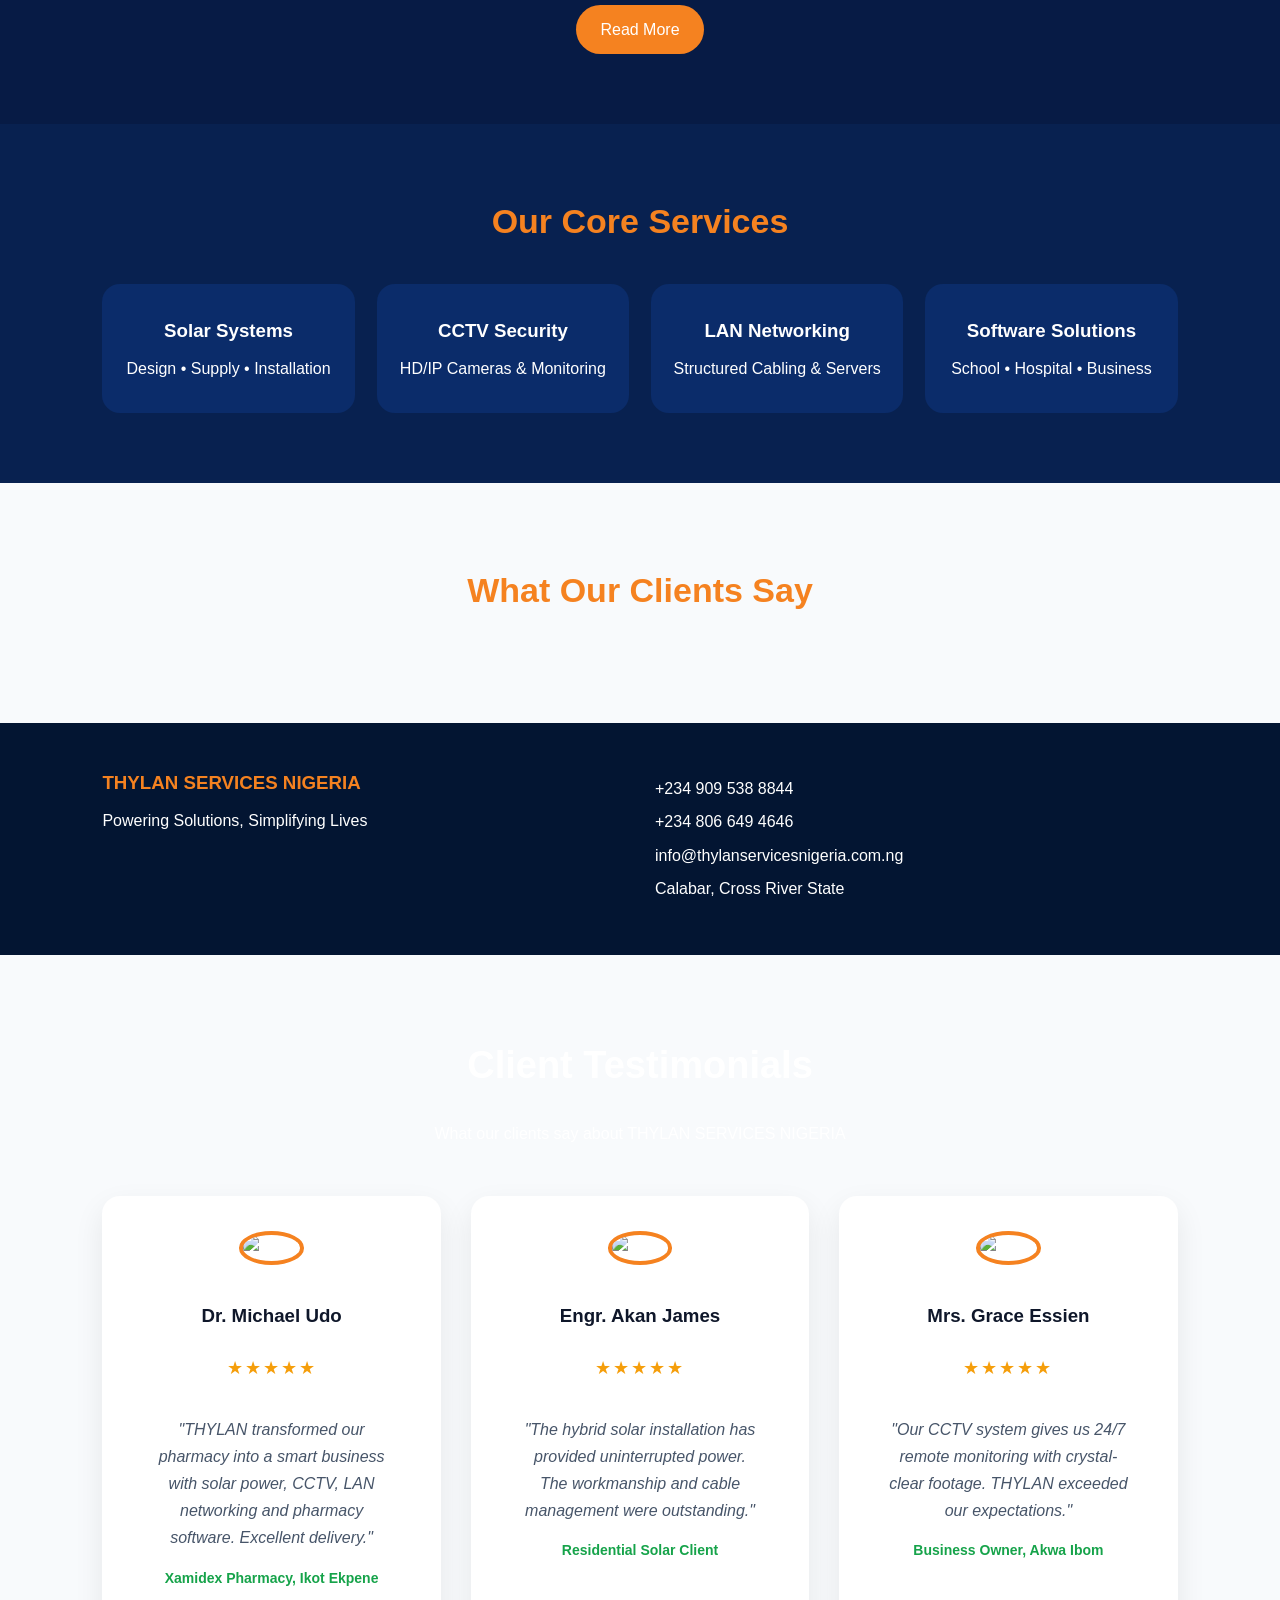
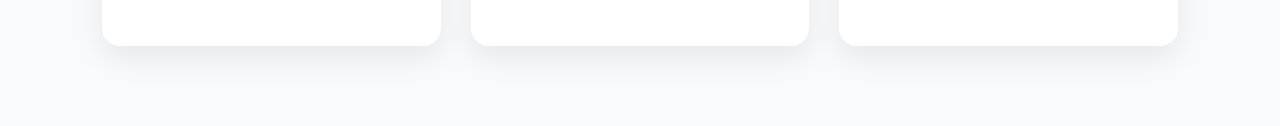
==== commit 1d7e918d: "Revise testimonials section with new content Updated testimonials with new images and revised text f" ====
--- a/index.html
+++ b/index.html
@@ -467,34 +467,29 @@
 </div>
 
 <div class="testimonial-grid">
-
 <div class="testimonial-card">
-<img src="images/xamidex-pharmacy-customer-service.jpg" alt="">
-<h3>Dr. Michael Udo</h3>
-<div class="stars">★★★★★</div>
-<p>"THYLAN transformed our pharmacy into a smart business with solar power, CCTV, networking and pharmacy software. Exceptional professionalism."</p>
-<span>Xamidex Pharmacy, Ikot Ekpene</span>
+    <img src="https://i.pravatar.cc/150?img=12" alt="Client">
+    <h3>Dr. Michael Udo</h3>
+    <div class="stars">★★★★★</div>
+    <p>"THYLAN transformed our pharmacy into a smart business with solar power, CCTV, LAN networking and pharmacy software. Excellent delivery."</p>
+    <span>Xamidex Pharmacy, Ikot Ekpene</span>
 </div>
 
 <div class="testimonial-card">
-<img src="images/system-complete.jpg" alt="">
-<h3>Engr. Ekanem James</h3>
-<div class="stars">★★★★★</div>
-<p>"The hybrid solar installation has given us uninterrupted power with excellent cable management and premium finishing."</p>
-<span>Residential Solar Client</span>
+    <img src="https://i.pravatar.cc/150?img=32" alt="Client">
+    <h3>Engr. Akan James</h3>
+    <div class="stars">★★★★★</div>
+    <p>"The hybrid solar installation has provided uninterrupted power. The workmanship and cable management were outstanding."</p>
+    <span>Residential Solar Client</span>
 </div>
 
 <div class="testimonial-card">
-<img src="images/cctv.jpg" alt="">
-<h3>Mrs. Grace Essien</h3>
-<div class="stars">★★★★★</div>
-<p>"Our CCTV system allows remote monitoring from anywhere. Crystal-clear footage and reliable installation."</p>
-<span>Business Owner</span>
-</div>
-
-</div>
-
-</section>
+    <img src="https://i.pravatar.cc/150?img=47" alt="Client">
+    <h3>Mrs. Grace Essien</h3>
+    <div class="stars">★★★★★</div>
+    <p>"Our CCTV system gives us 24/7 remote monitoring with crystal-clear footage. THYLAN exceeded our expectations."</p>
+    <span>Business Owner, Akwa Ibom</span>
+</div>
 </footer>
 
 <a class="whatsapp"
--- a/style.css
+++ b/style.css
@@ -1179,3 +1179,62 @@
     line-height:1.8;
     font-style:italic;
 }
+/* ===========================
+   EXECUTIVE TESTIMONIALS
+=========================== */
+
+.testimonials{
+    padding:80px 8%;
+    background:#f8fafc;
+}
+
+.testimonial-grid{
+    display:grid;
+    grid-template-columns:repeat(auto-fit,minmax(280px,1fr));
+    gap:30px;
+    margin-top:40px;
+}
+
+.testimonial-card{
+    background:#fff;
+    border-radius:18px;
+    overflow:hidden;
+    box-shadow:0 12px 30px rgba(0,0,0,.08);
+    transition:.35s;
+}
+
+.testimonial-card:hover{
+    transform:translateY(-8px);
+}
+
+.testimonial-card img{
+    width:100%;
+    height:220px;
+    object-fit:cover;
+}
+
+.testimonial-card h3{
+    padding:18px 20px 5px;
+    color:#0f172a;
+}
+
+.stars{
+    color:#f59e0b;
+    font-size:18px;
+    padding:0 20px;
+    letter-spacing:2px;
+}
+
+.testimonial-card p{
+    padding:15px 20px;
+    color:#475569;
+    line-height:1.7;
+    font-style:italic;
+}
+
+.testimonial-card span{
+    display:block;
+    padding:0 20px 22px;
+    color:#16a34a;
+    font-weight:600;
+}
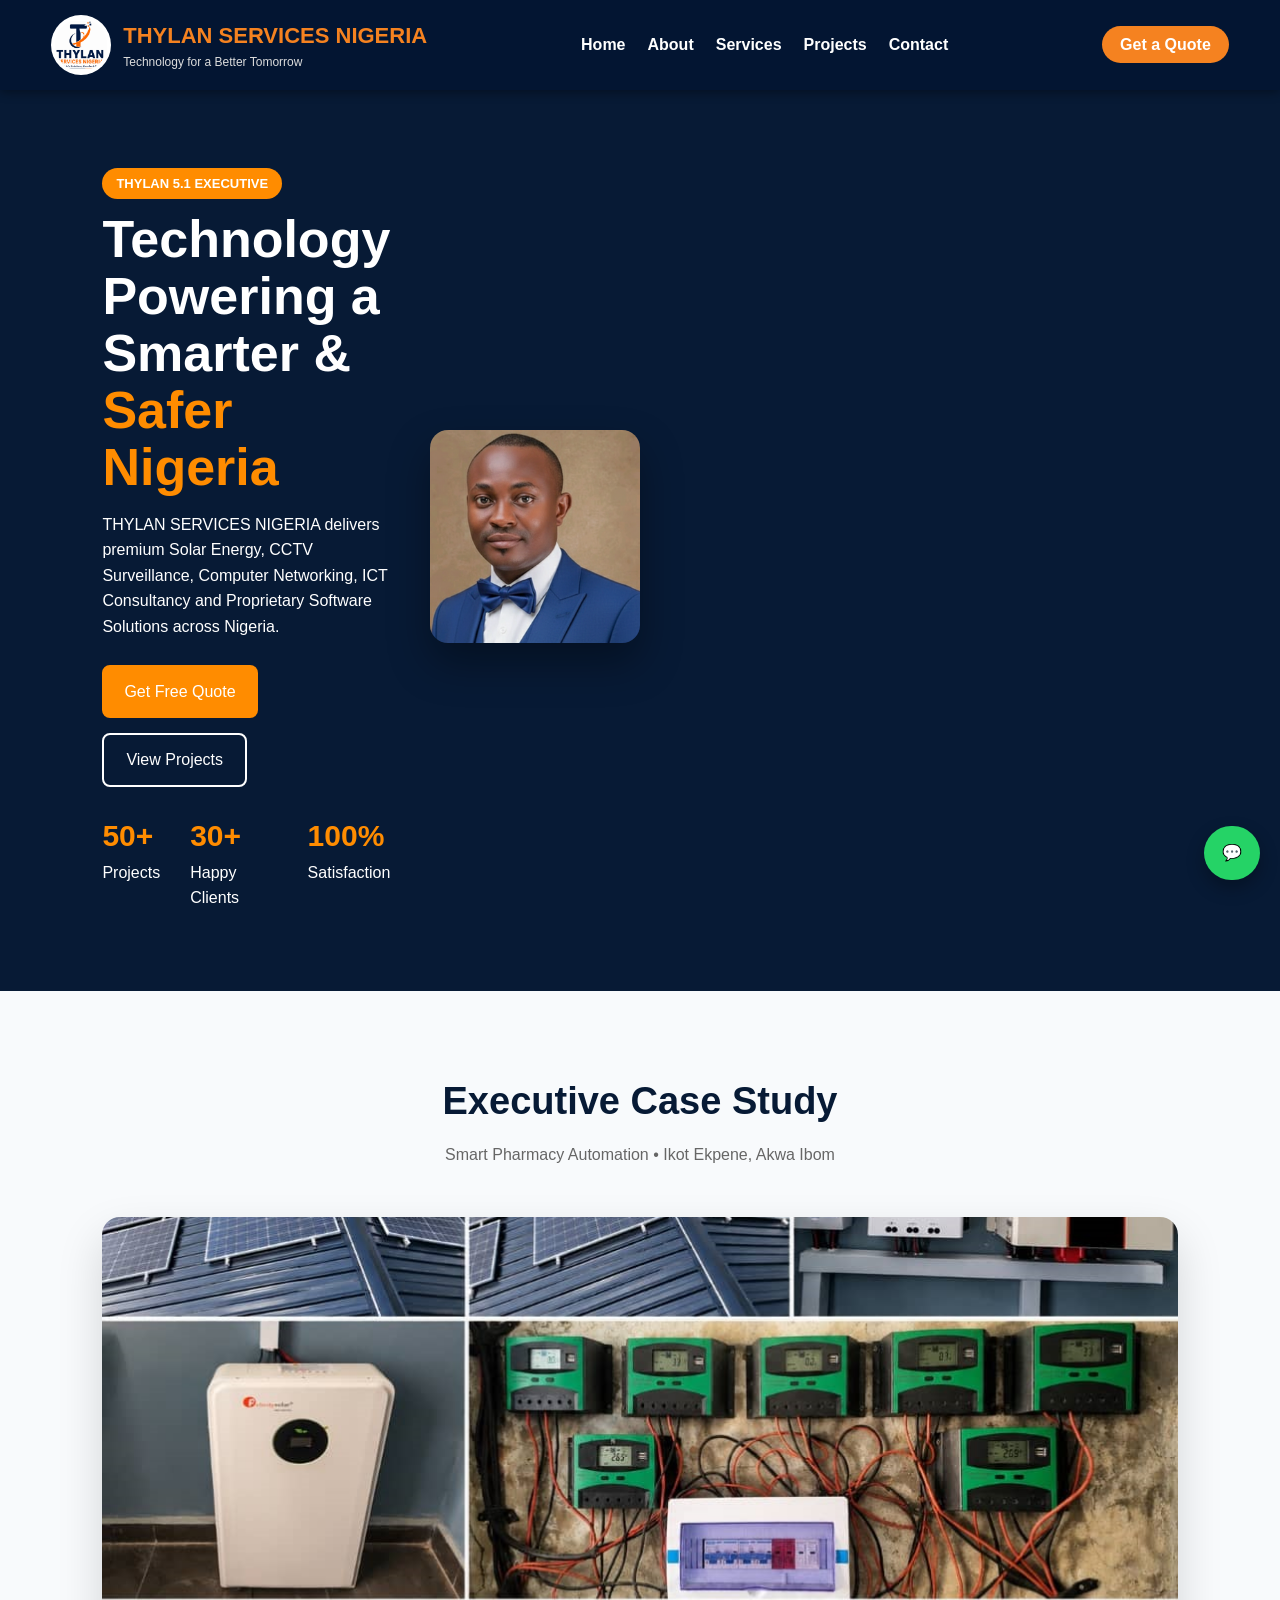
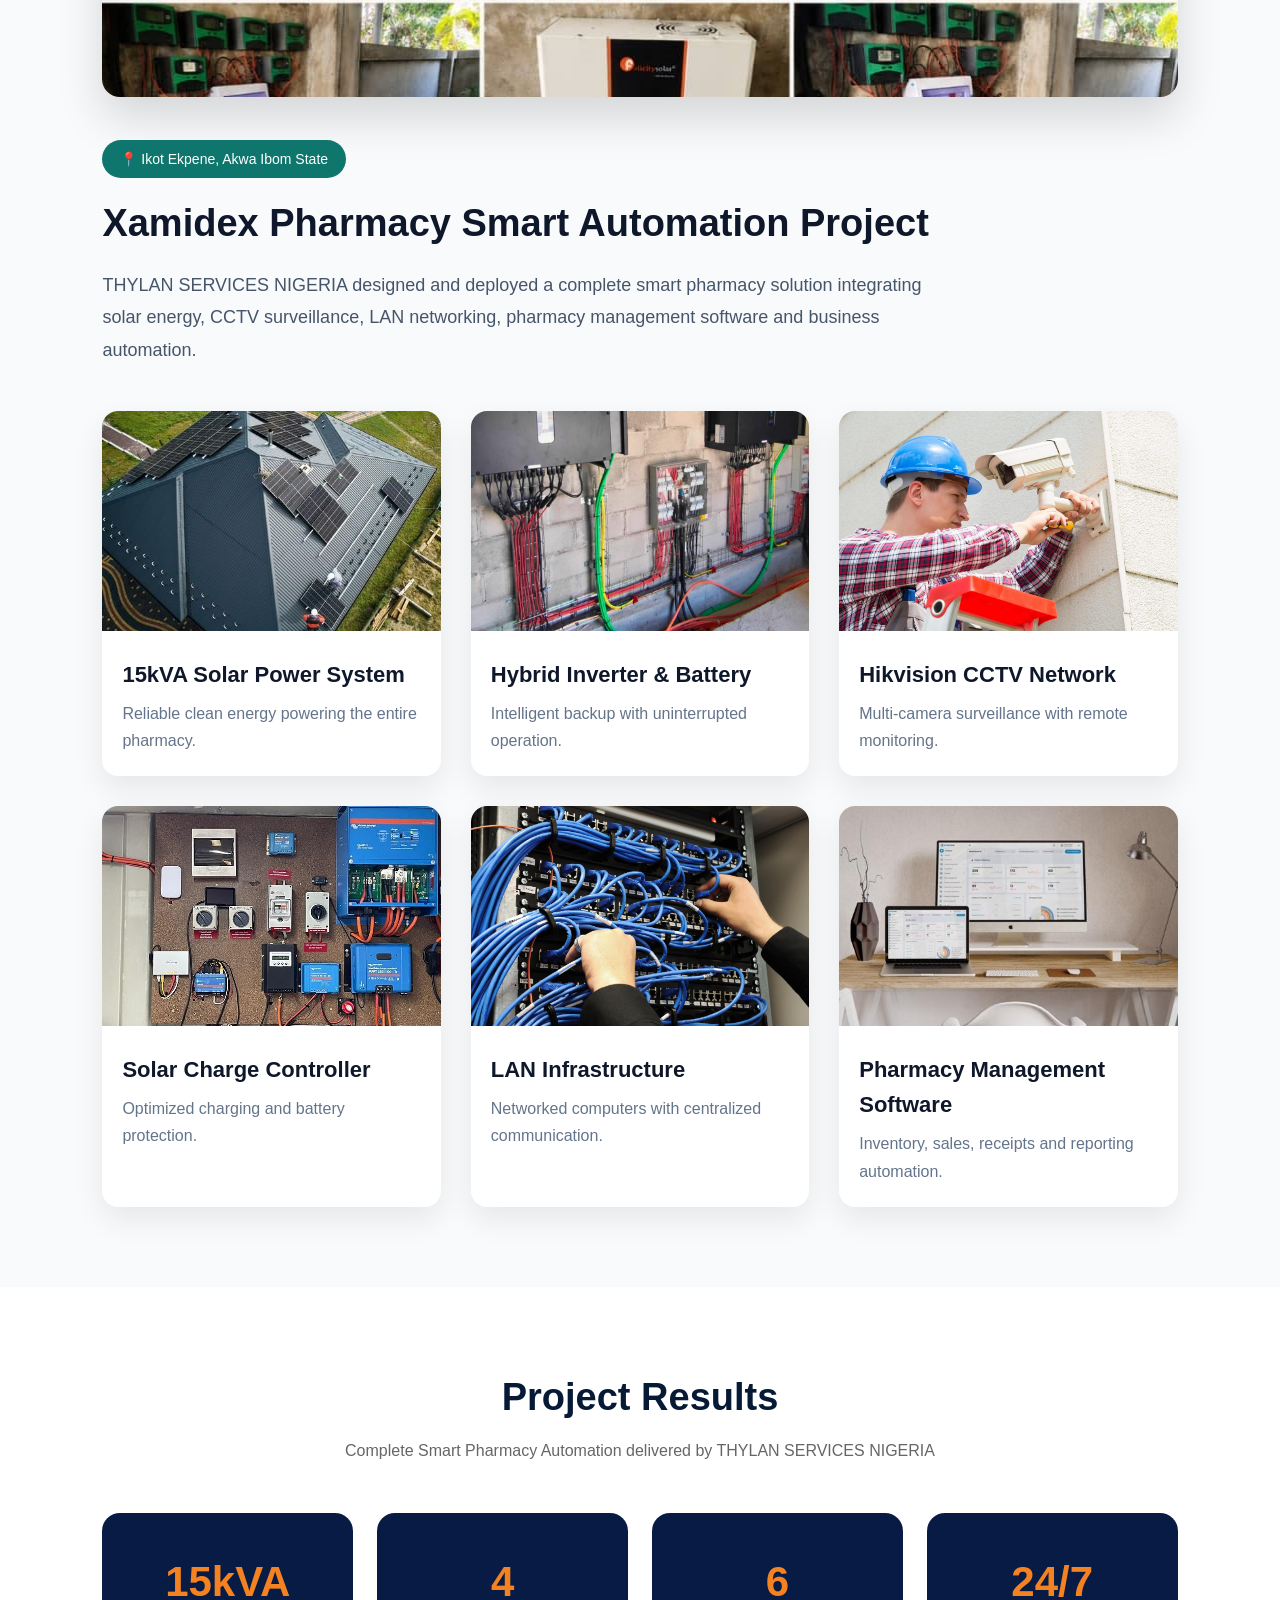
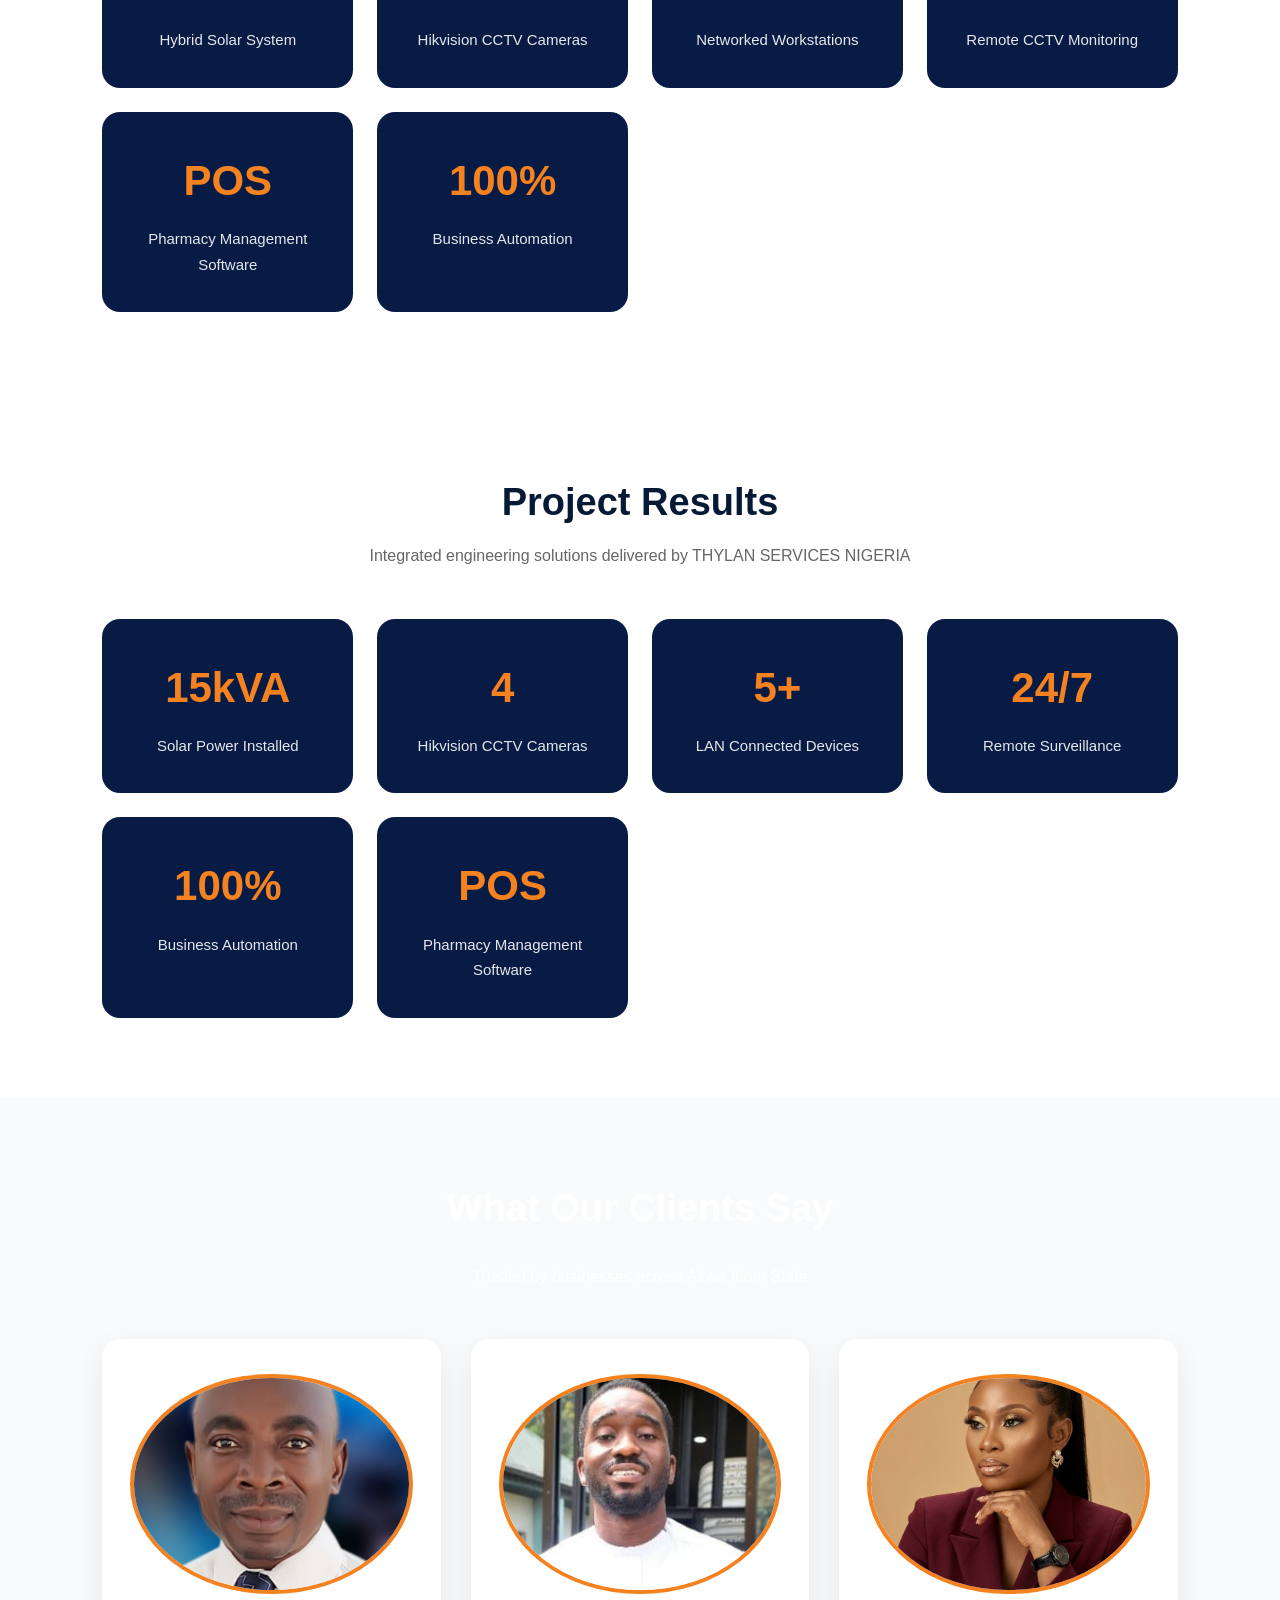
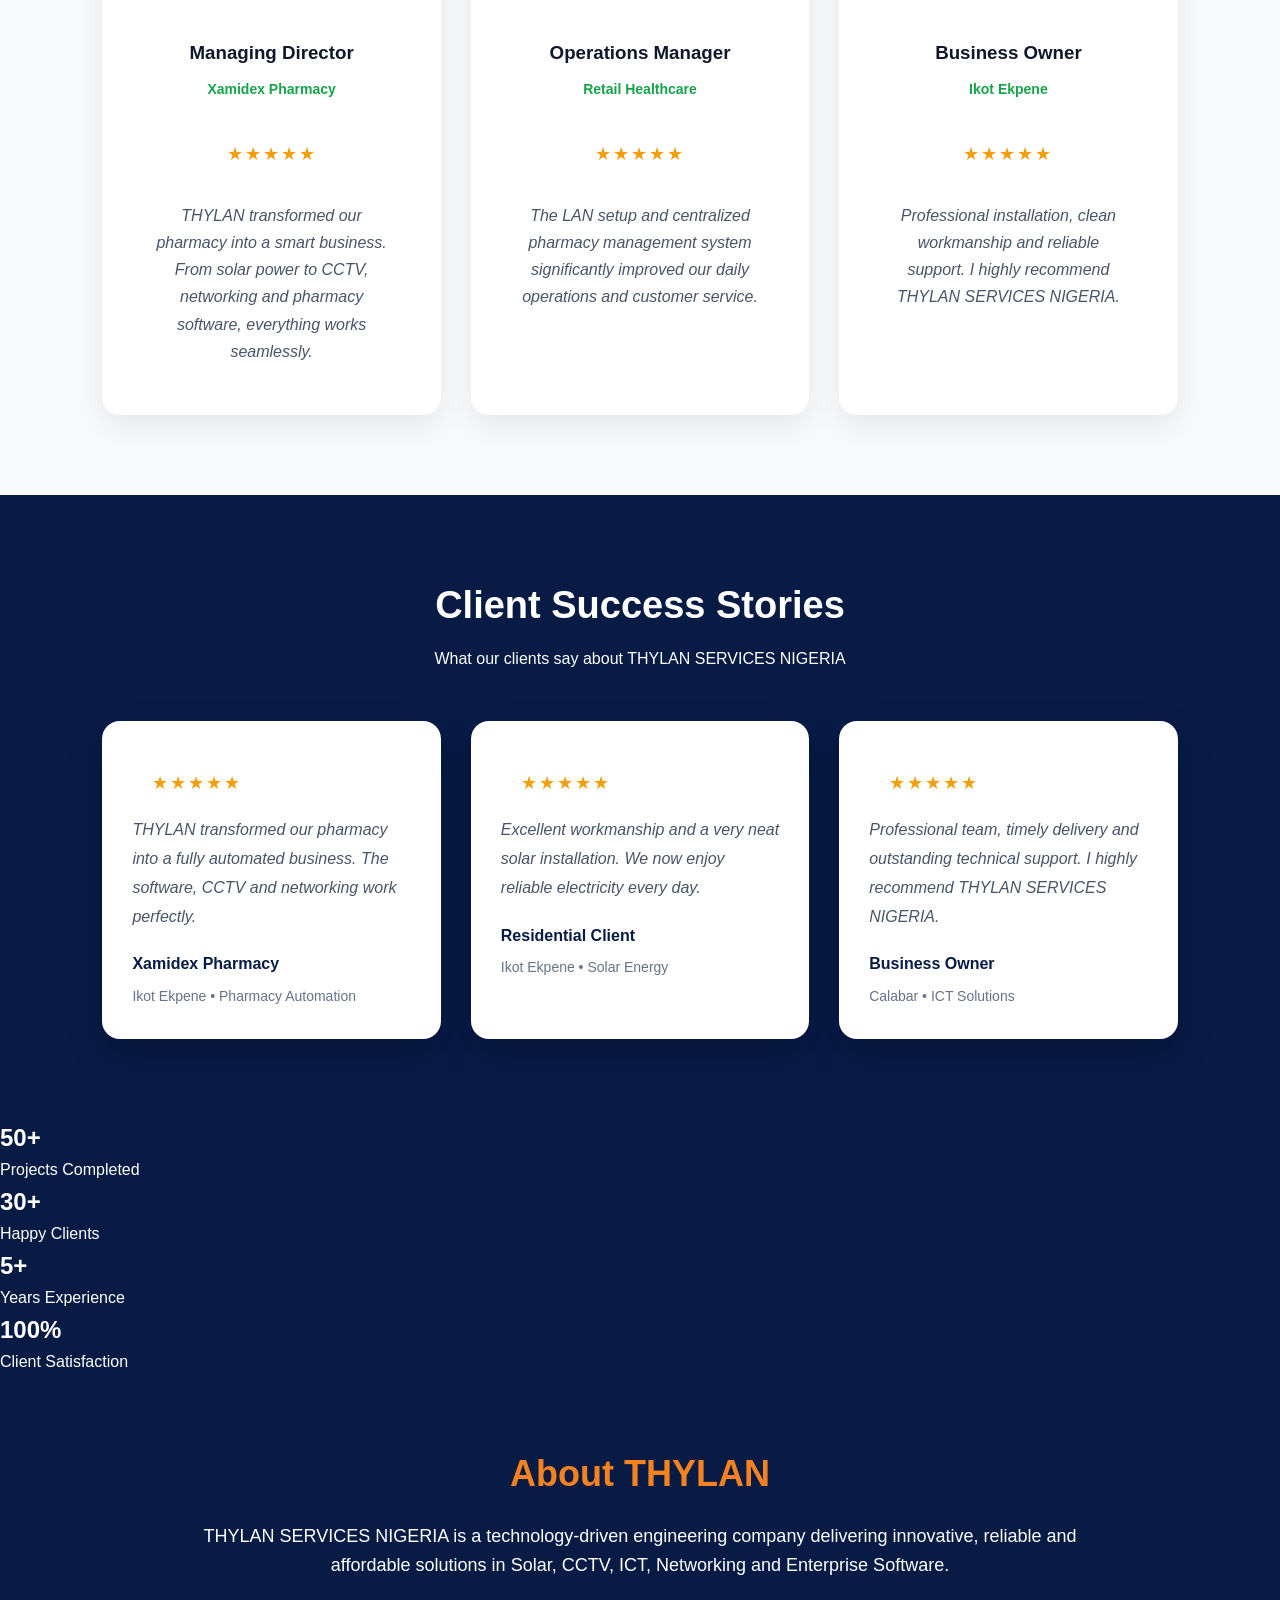
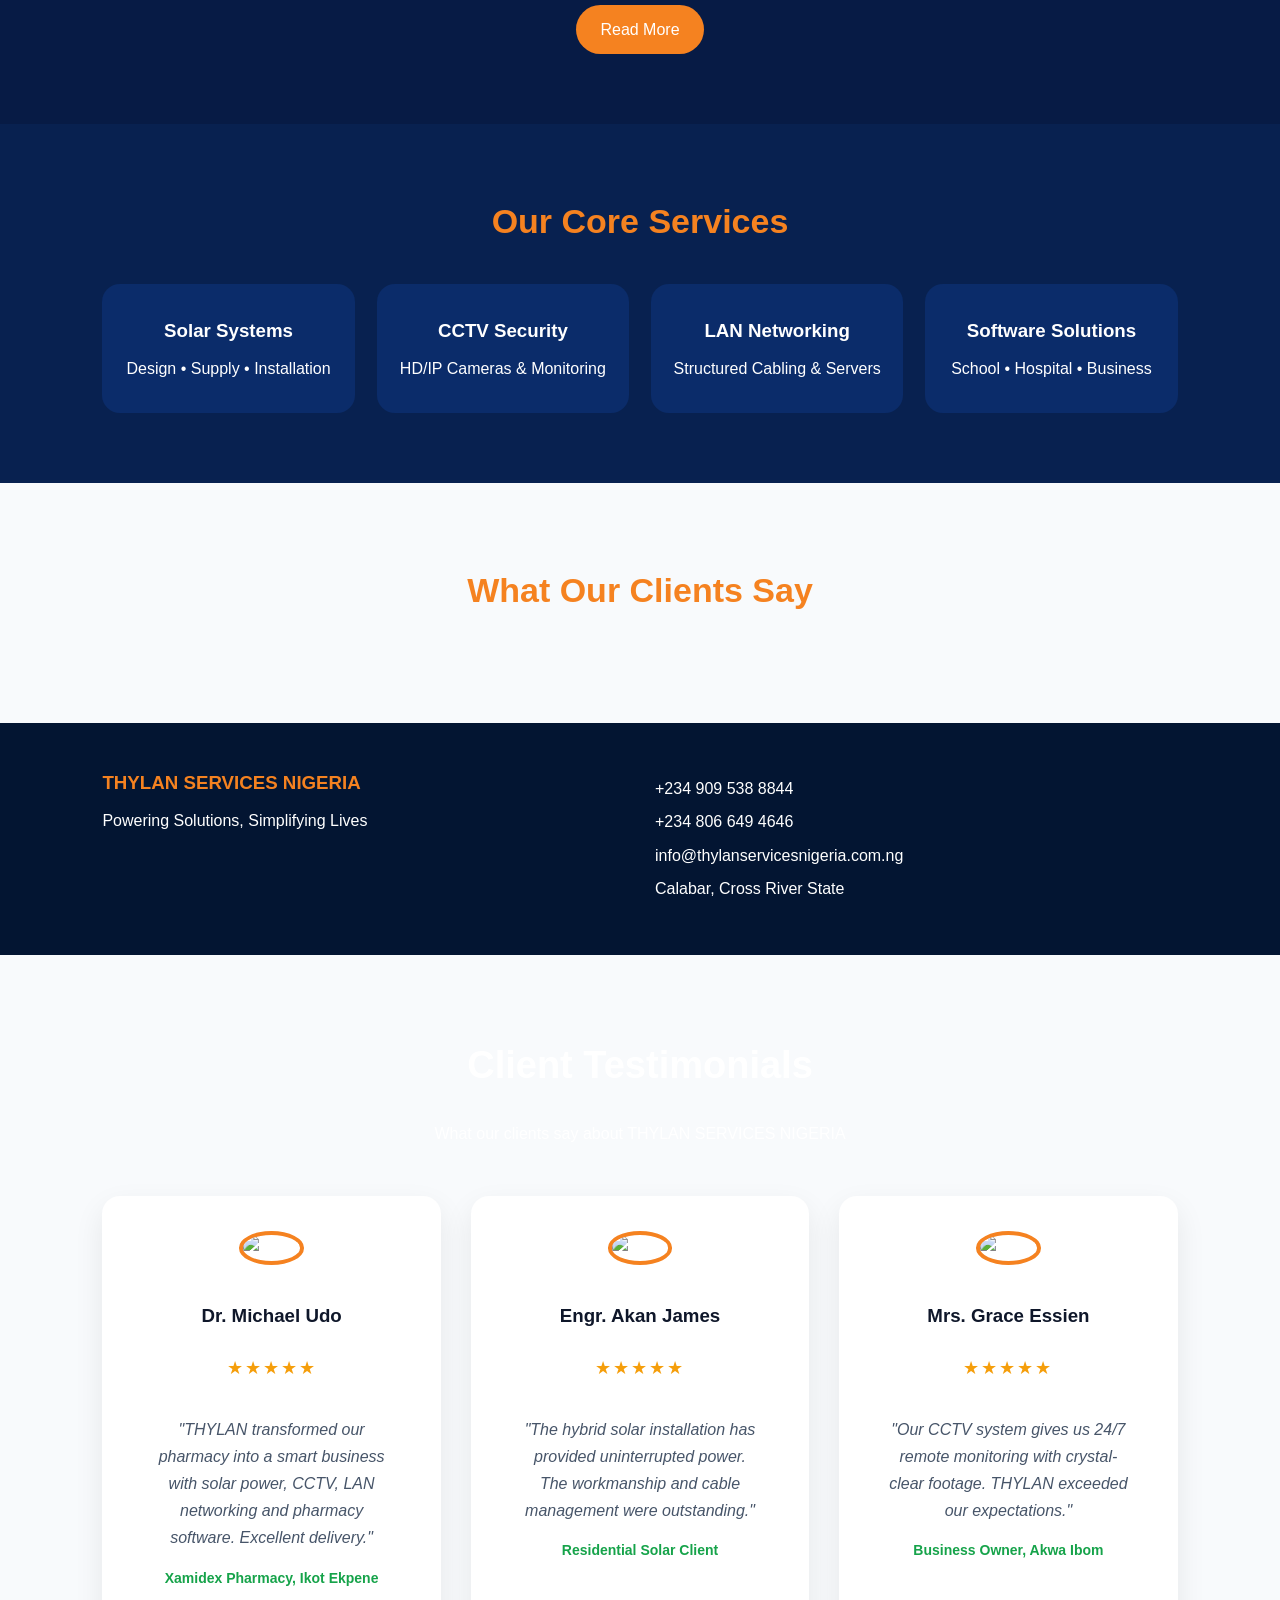
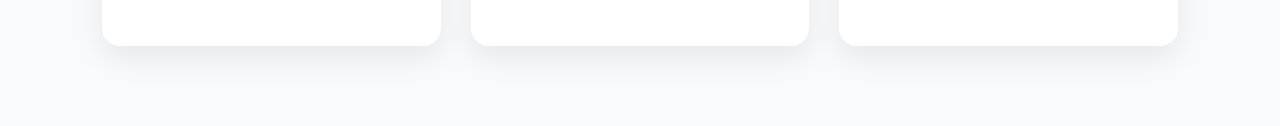
==== commit f9b32392: "Update testimonial images for client cards" ====
--- a/index.html
+++ b/index.html
@@ -250,7 +250,7 @@
     <div class="testimonial-grid">
 
         <div class="testimonial-card">
-            <img src="images/ceo2.jpg" alt="Managing Director">
+            <img src="images/client1.jpg" alt="Managing Director">
             <h3>Managing Director</h3>
             <span>Xamidex Pharmacy</span>
 
@@ -264,7 +264,7 @@
         </div>
 
         <div class="testimonial-card">
-            <img src="images/ceo1.jpg" alt="Operations Manager">
+            <img src="images/client2.jpg" alt="Operations Manager">
             <h3>Operations Manager</h3>
             <span>Retail Healthcare</span>
 
@@ -277,7 +277,7 @@
         </div>
 
         <div class="testimonial-card">
-            <img src="images/ceo3.jpg" alt="Business Owner">
+            <img src="images/client3.jpg" alt="Business Owner">
             <h3>Business Owner</h3>
             <span>Ikot Ekpene</span>
 
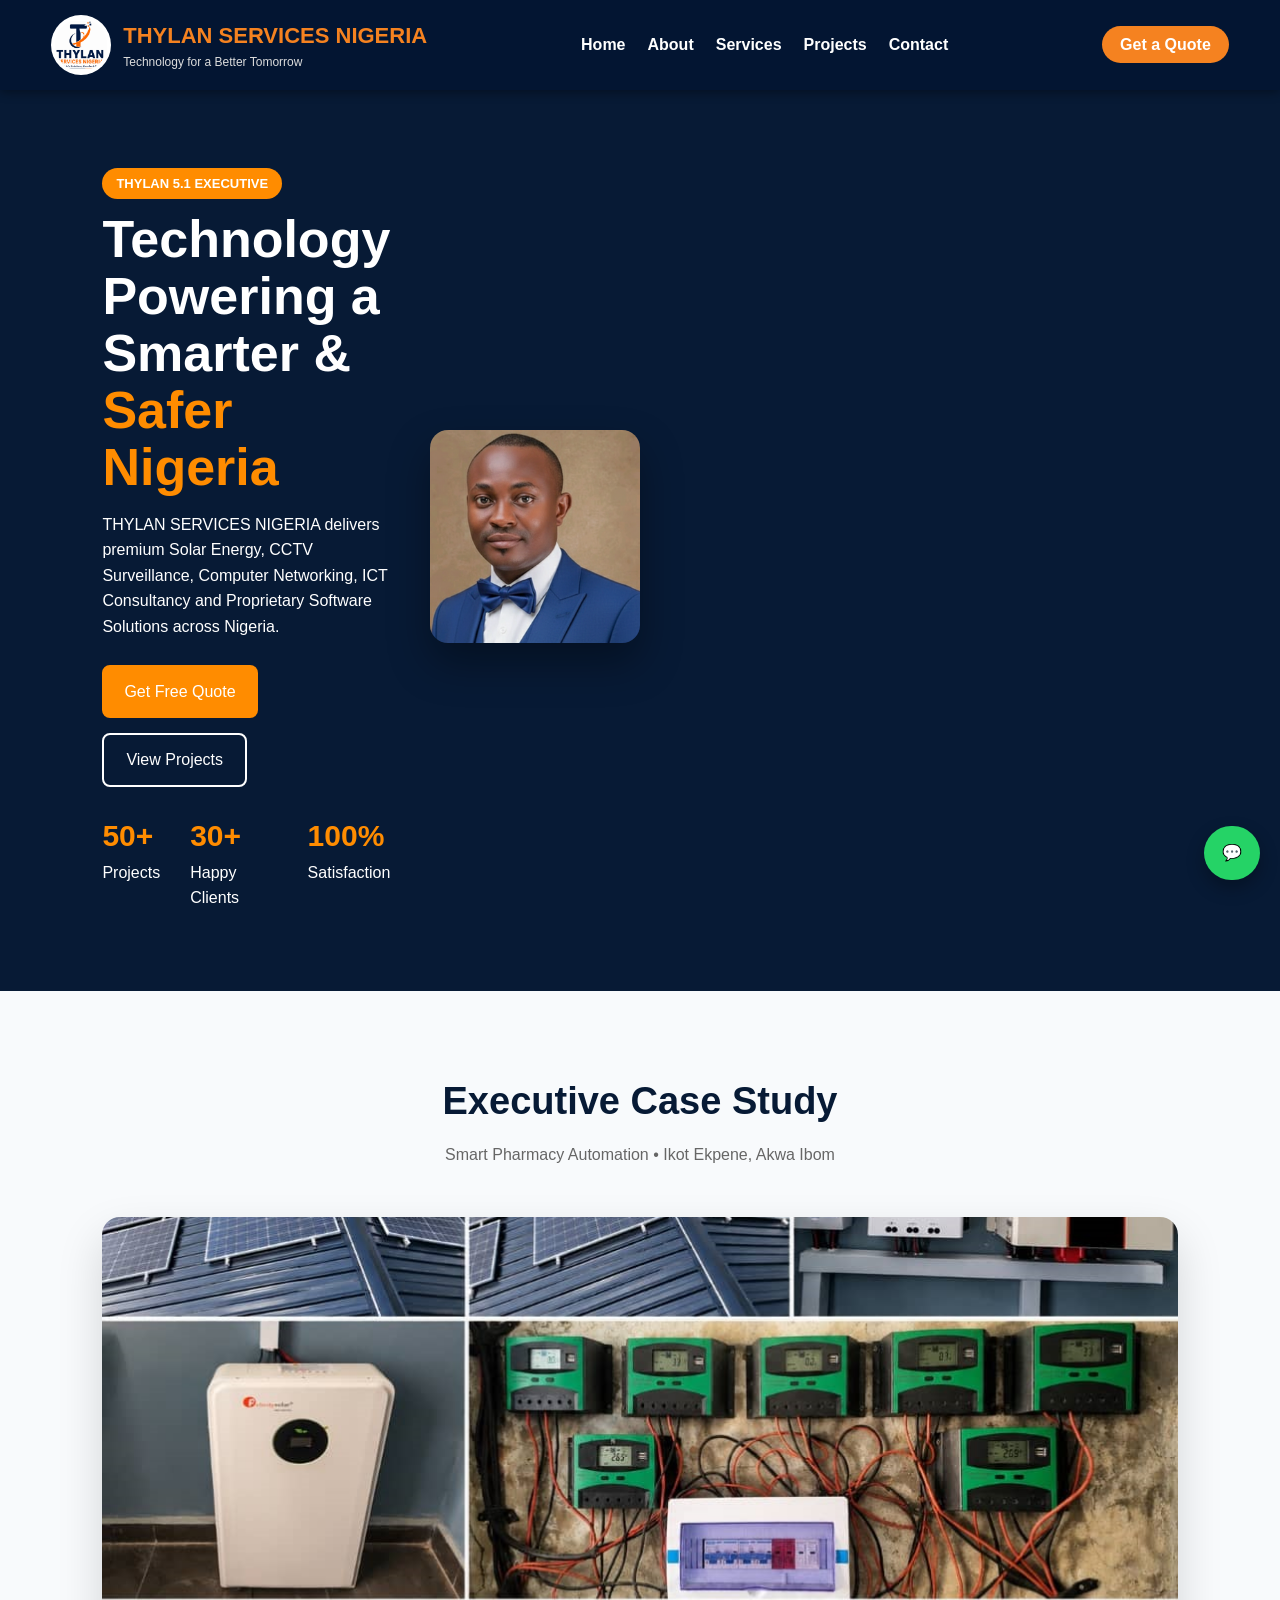
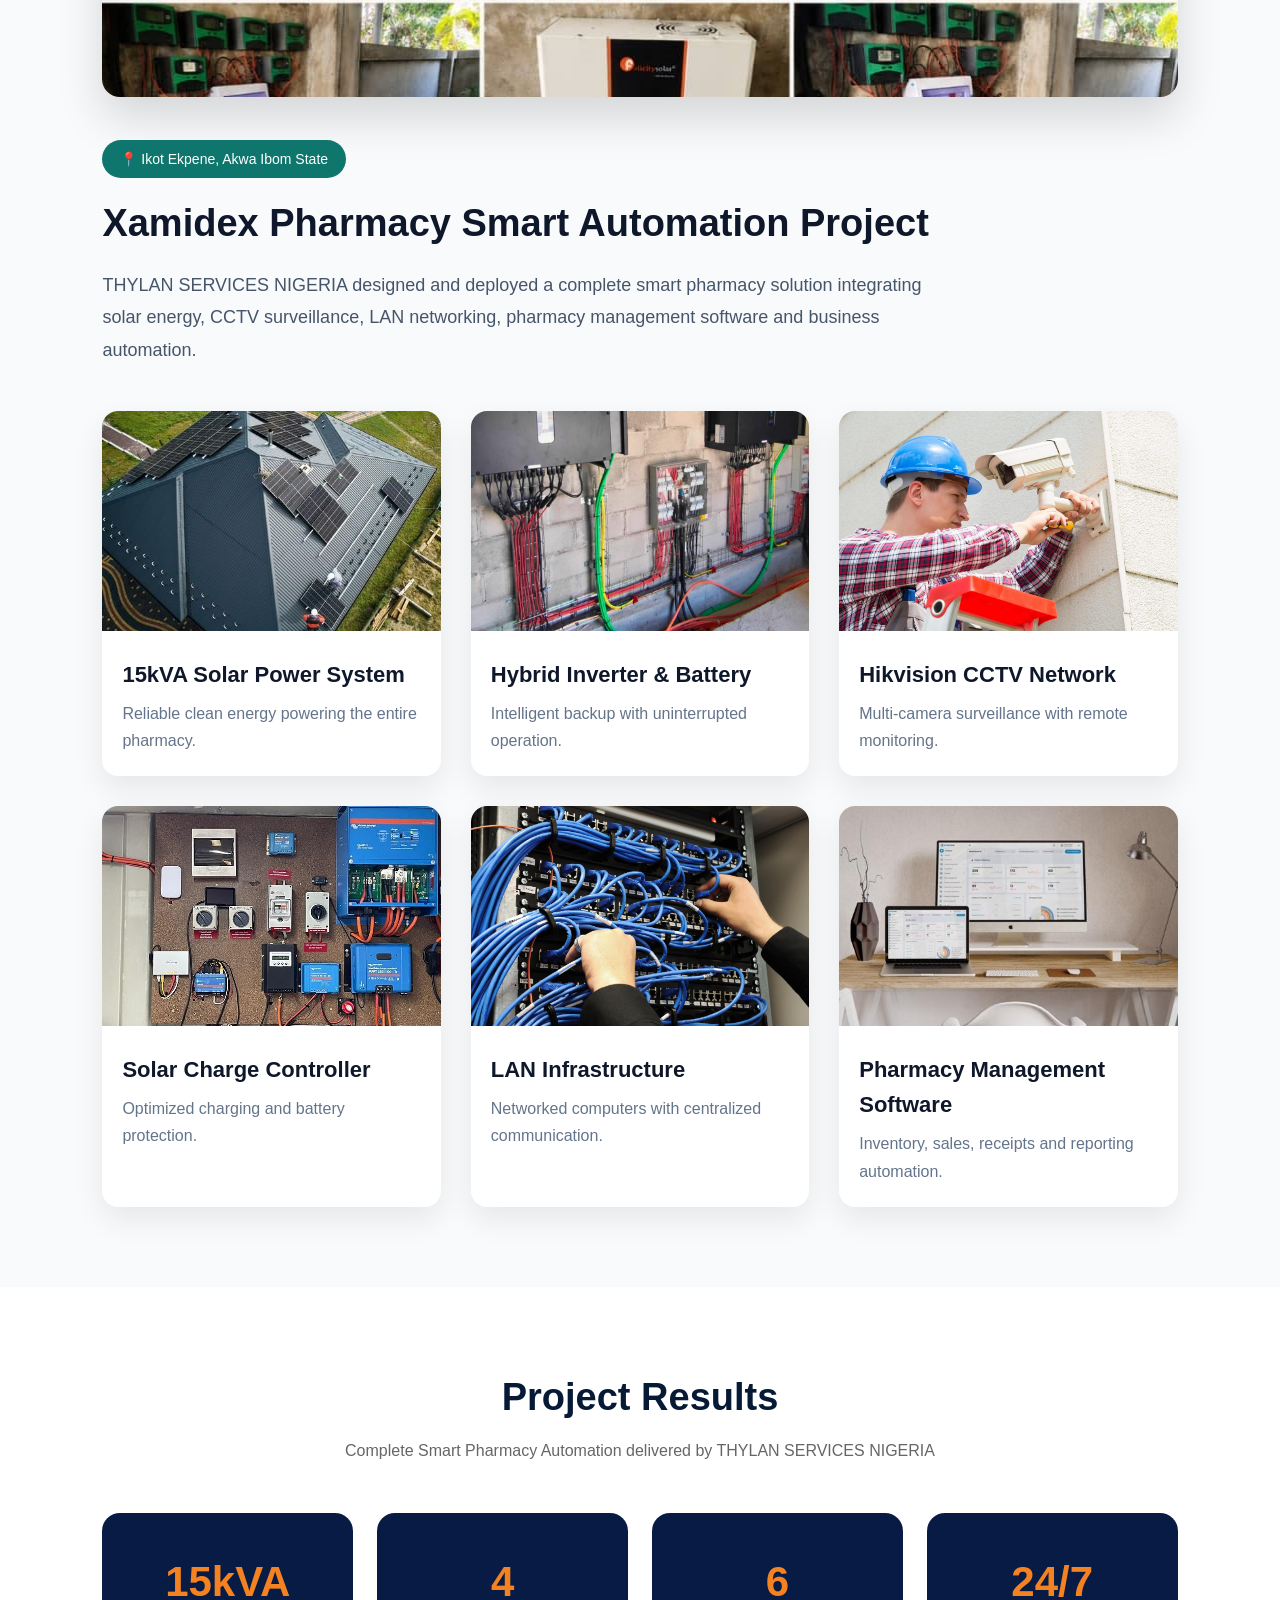
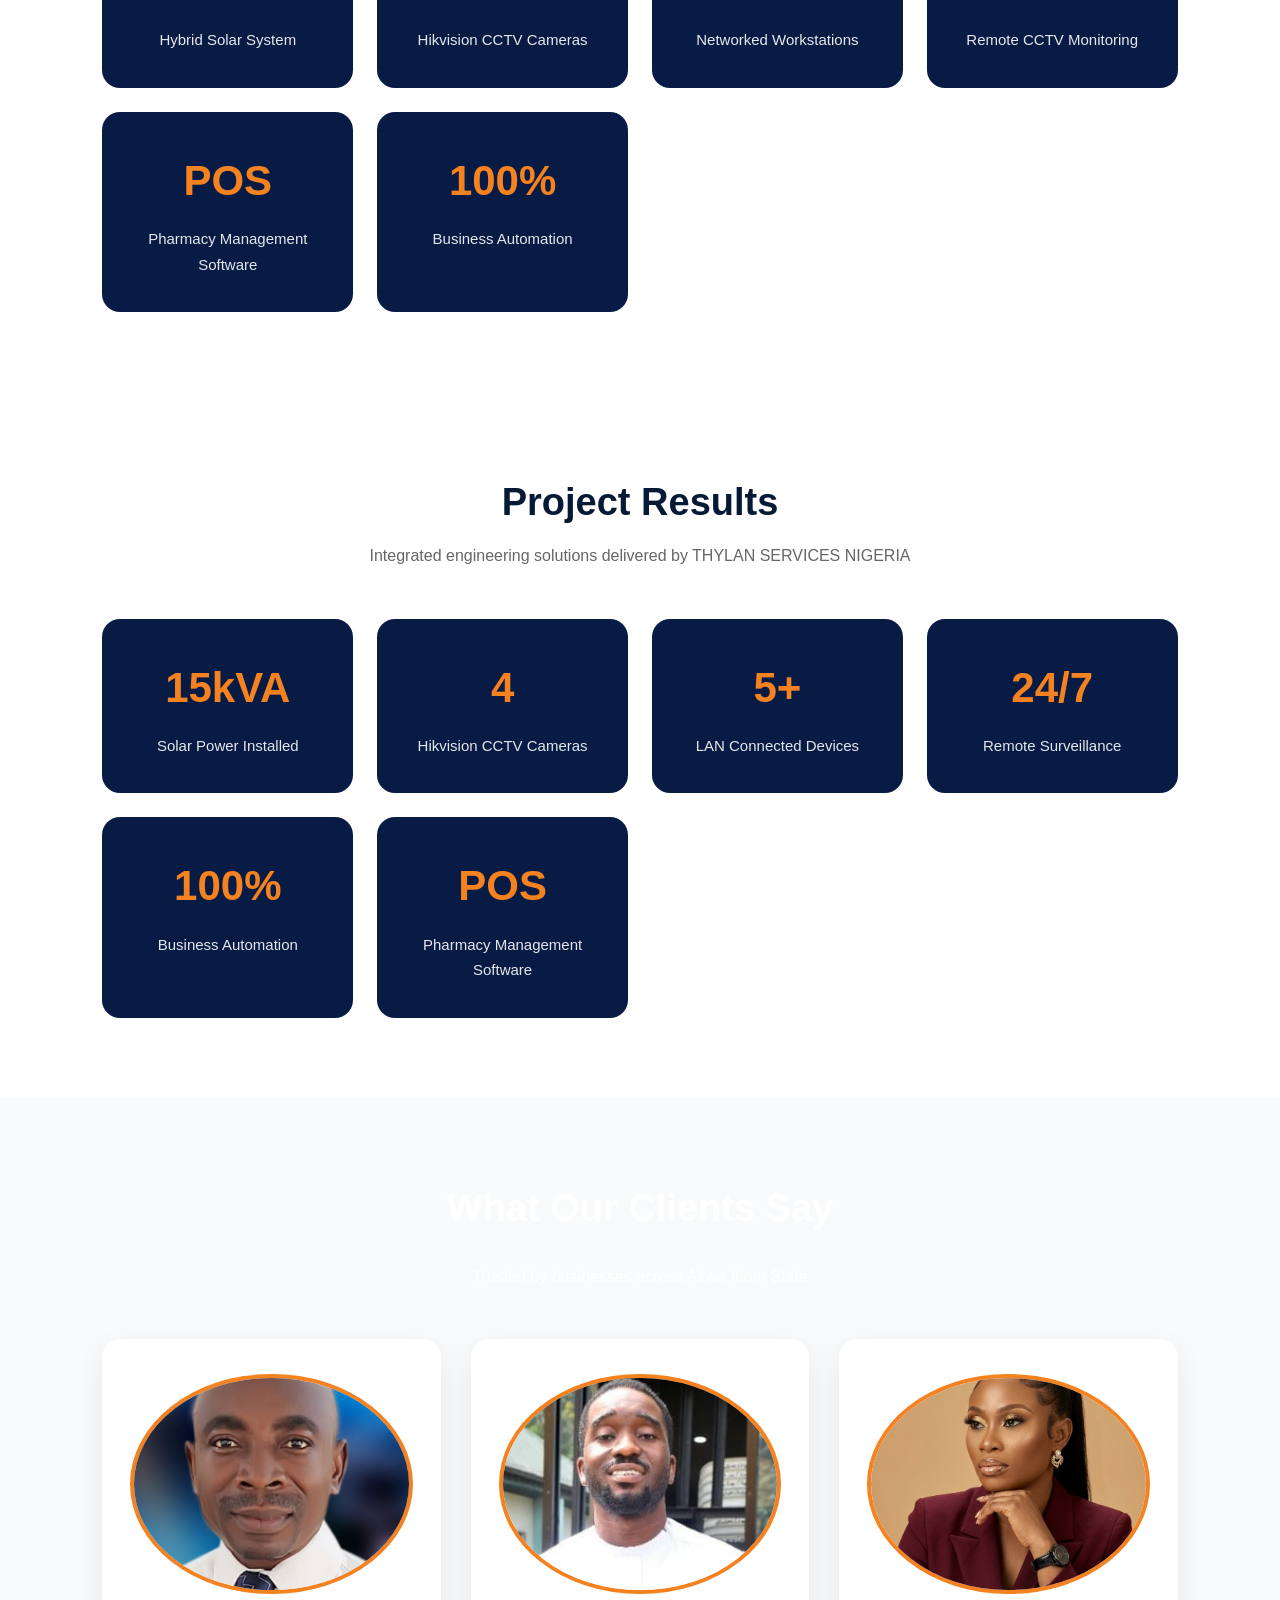
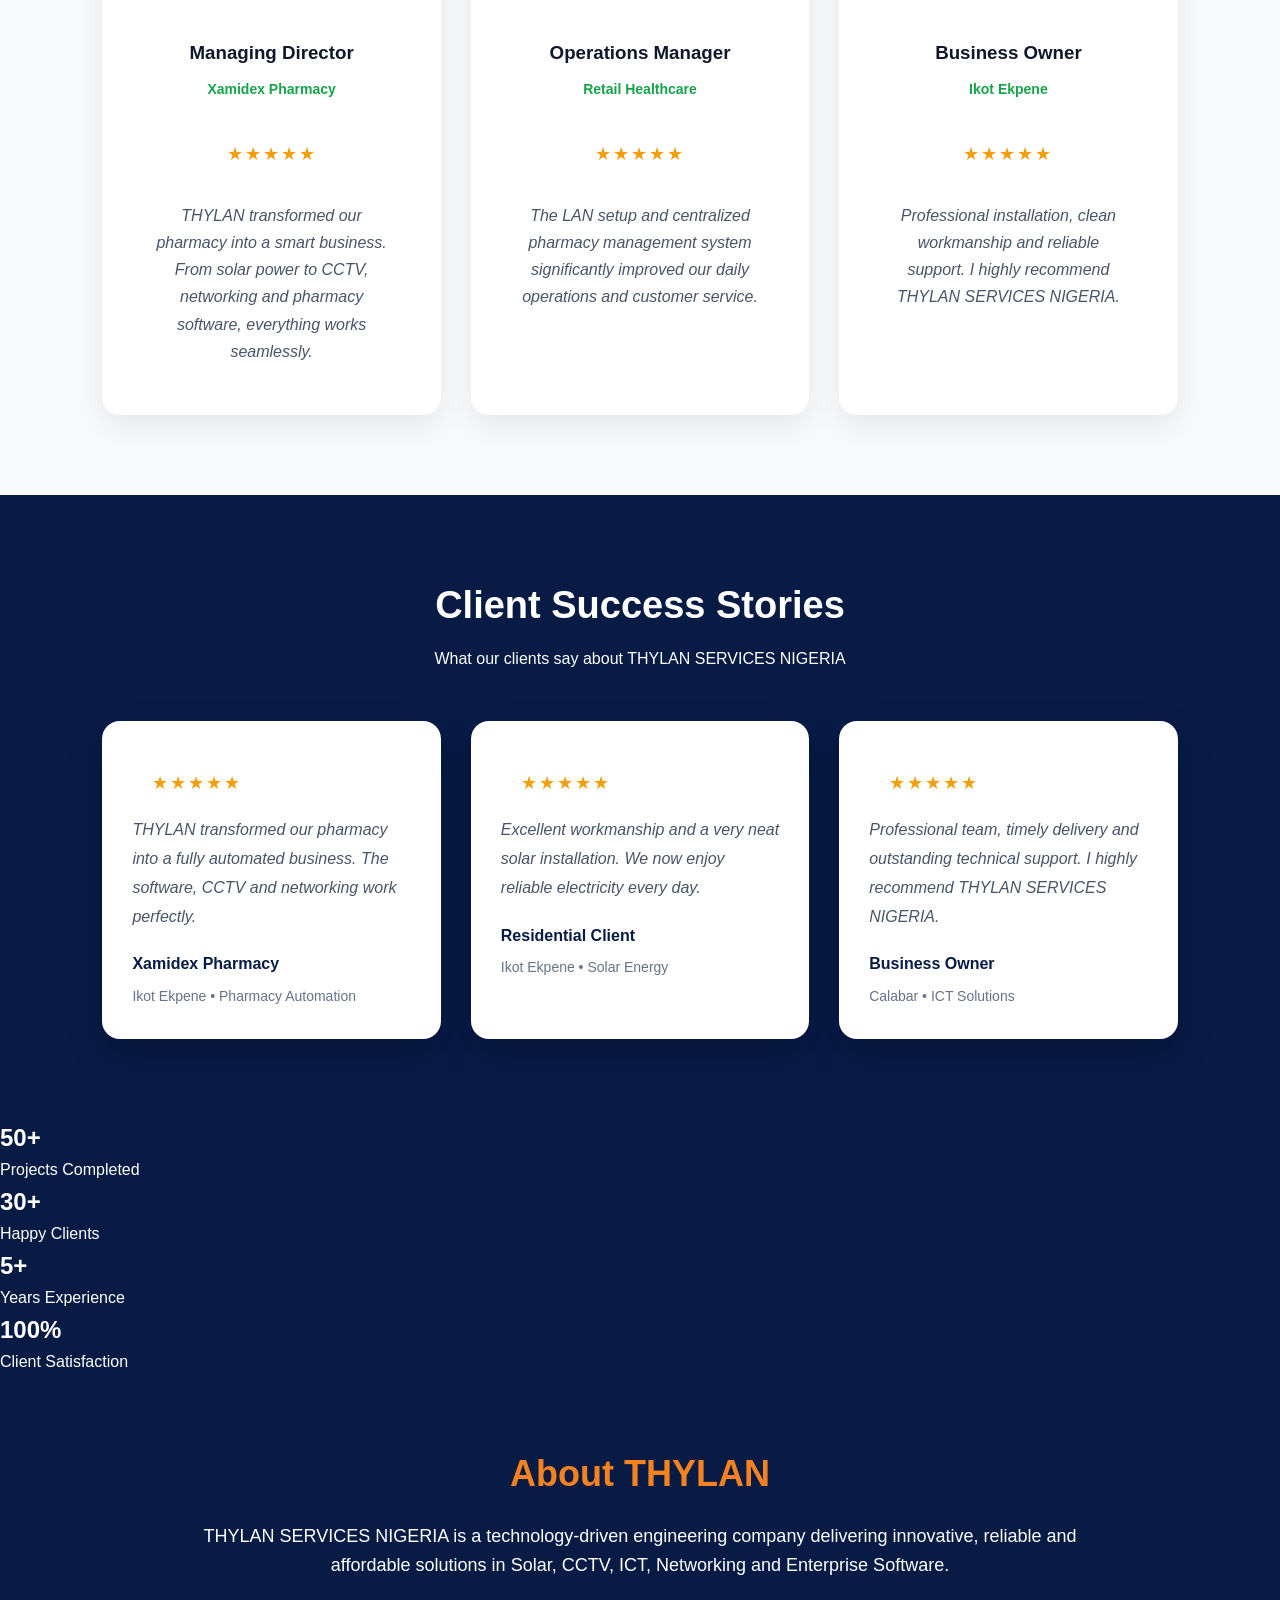
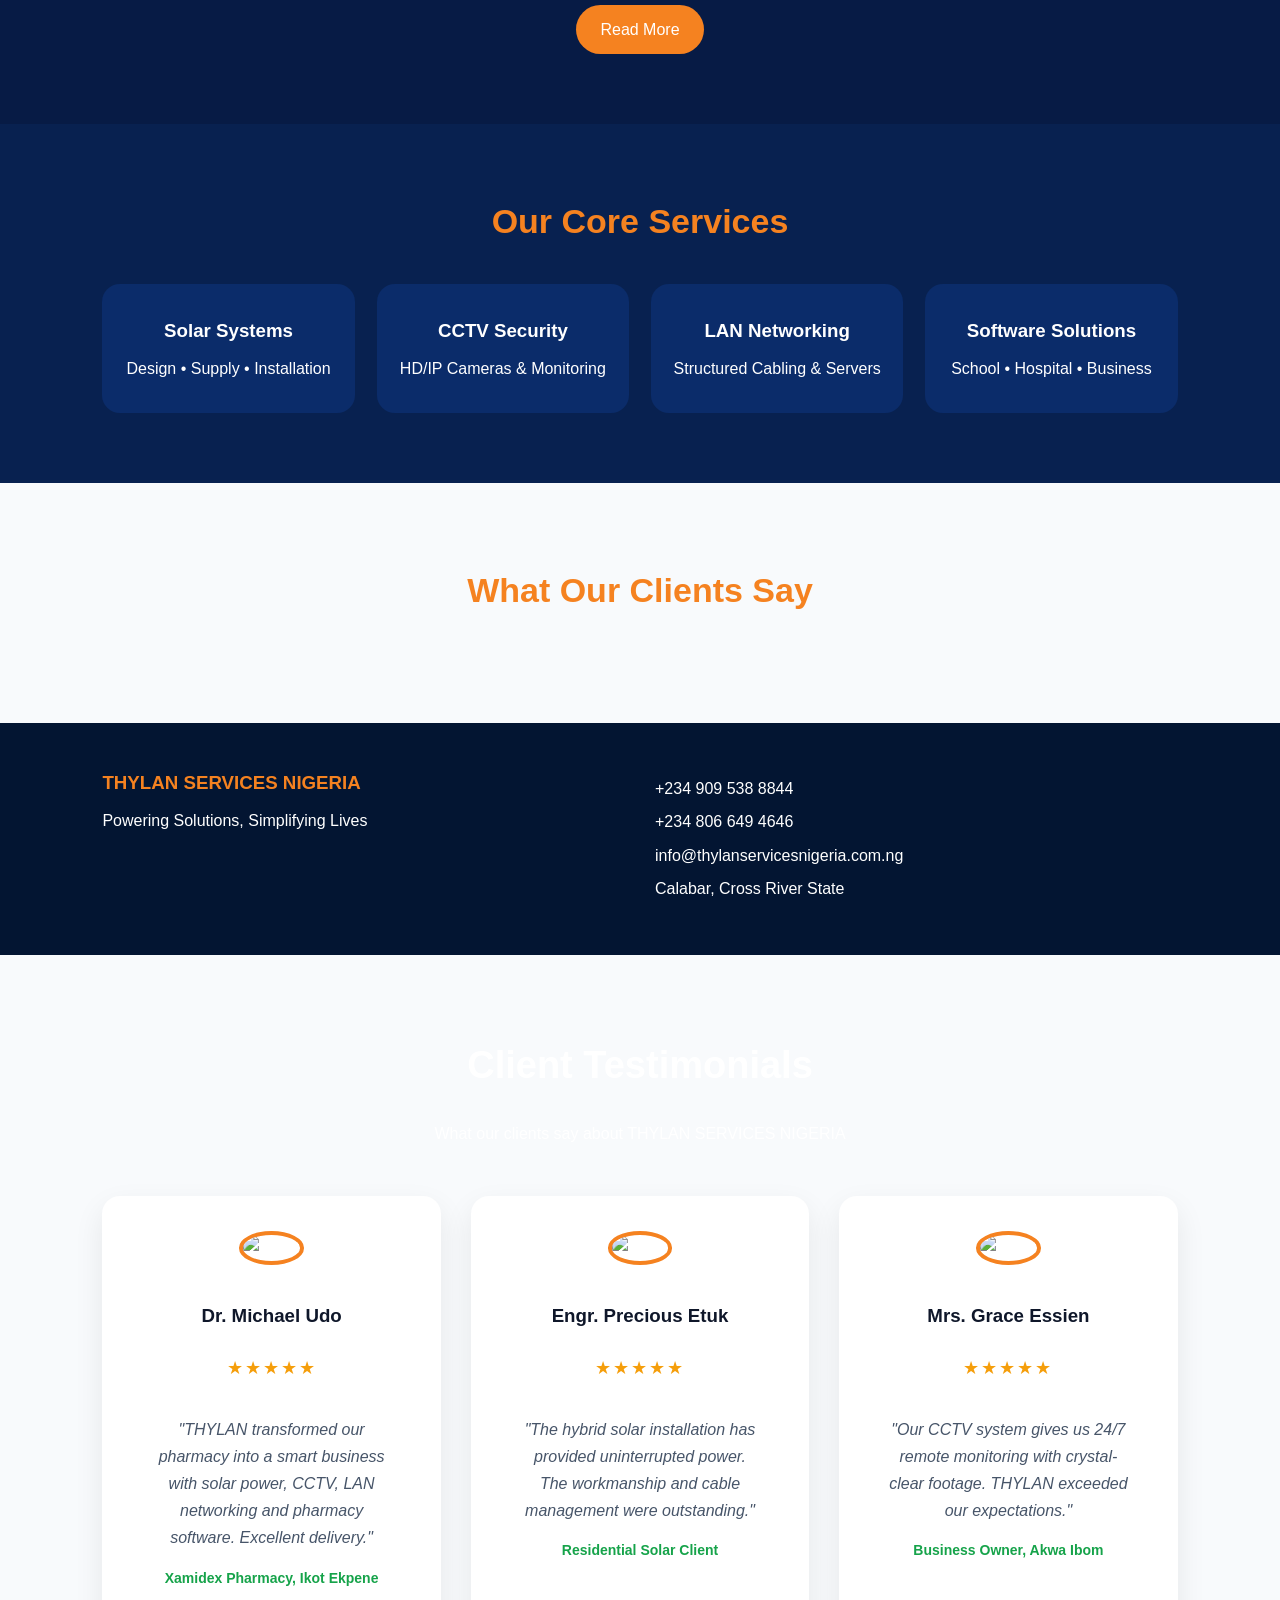
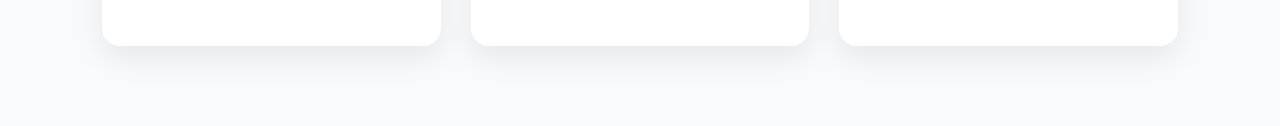
==== commit 5e9844ad: "Update testimonial name in index.html" ====
--- a/index.html
+++ b/index.html
@@ -477,7 +477,7 @@
 
 <div class="testimonial-card">
     <img src="https://i.pravatar.cc/150?img=32" alt="Client">
-    <h3>Engr. Akan James</h3>
+    <h3>Engr. Precious Etuk</h3>
     <div class="stars">★★★★★</div>
     <p>"The hybrid solar installation has provided uninterrupted power. The workmanship and cable management were outstanding."</p>
     <span>Residential Solar Client</span>
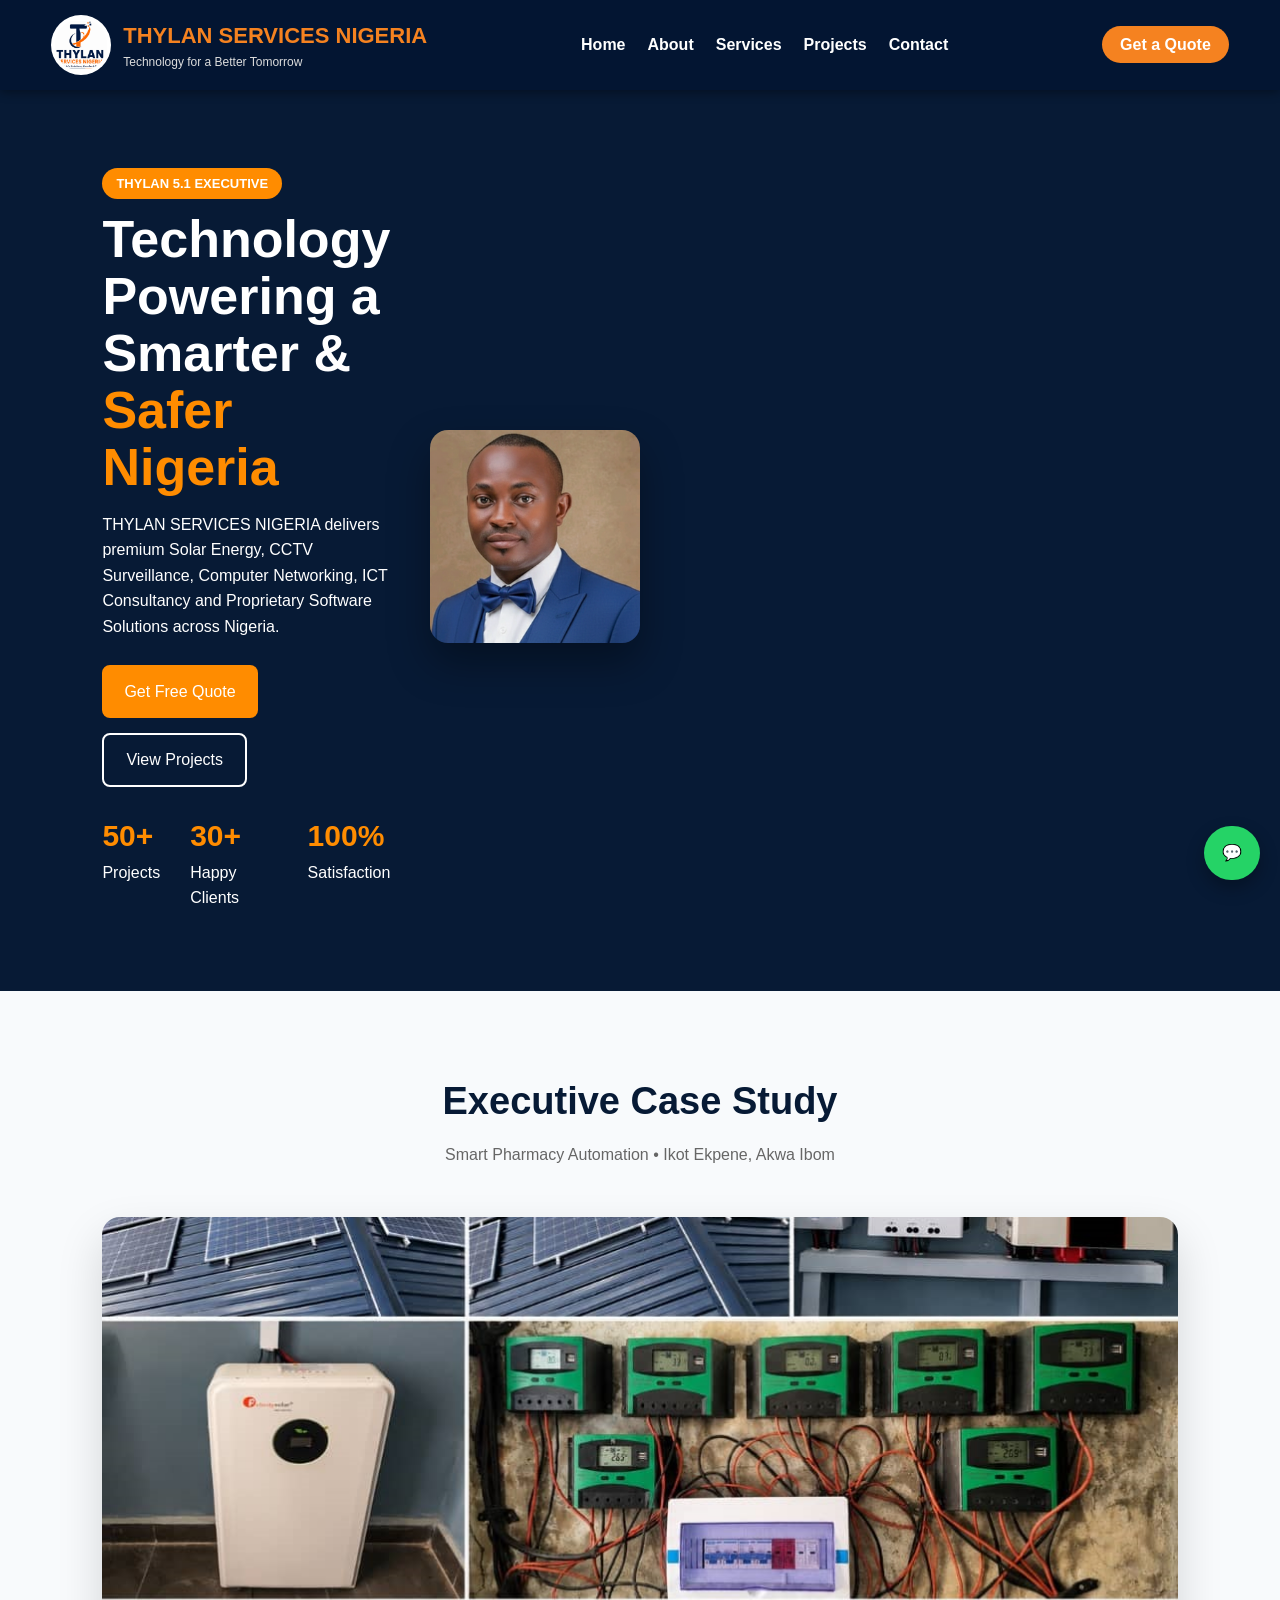
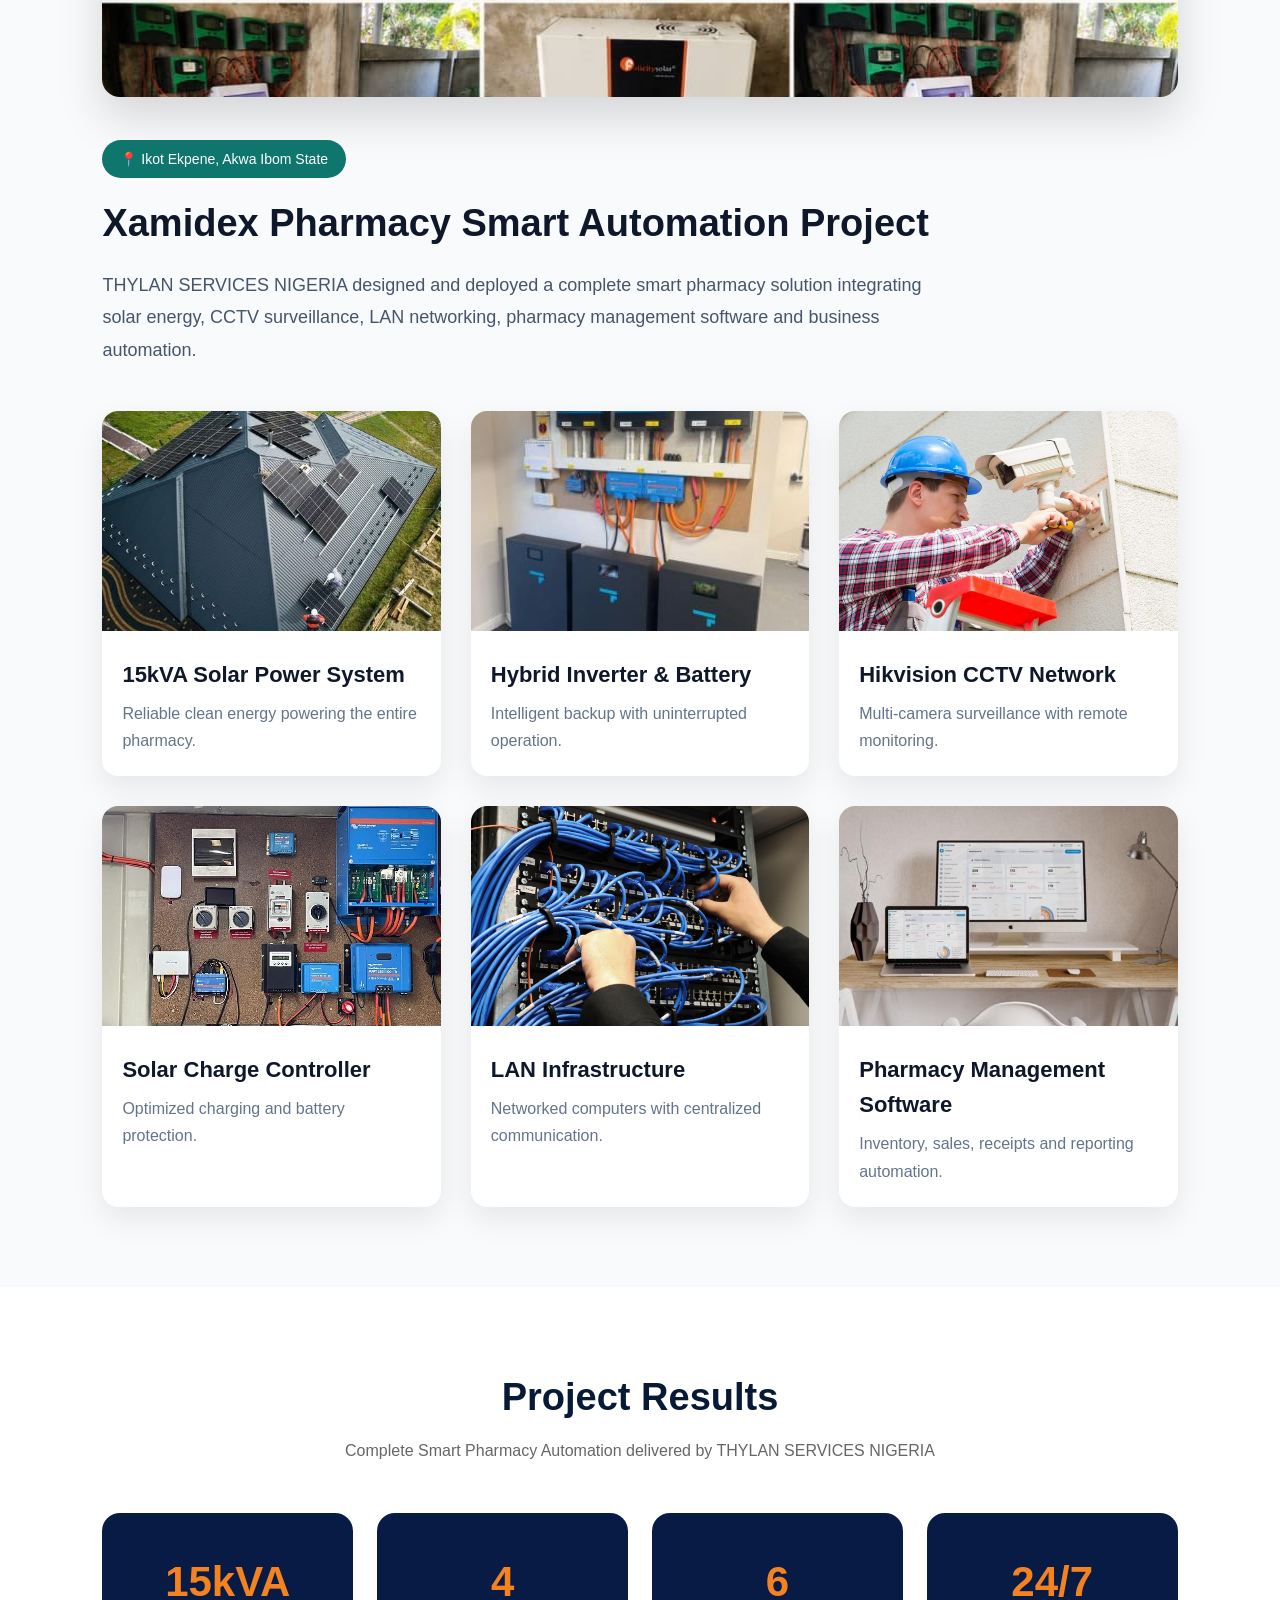
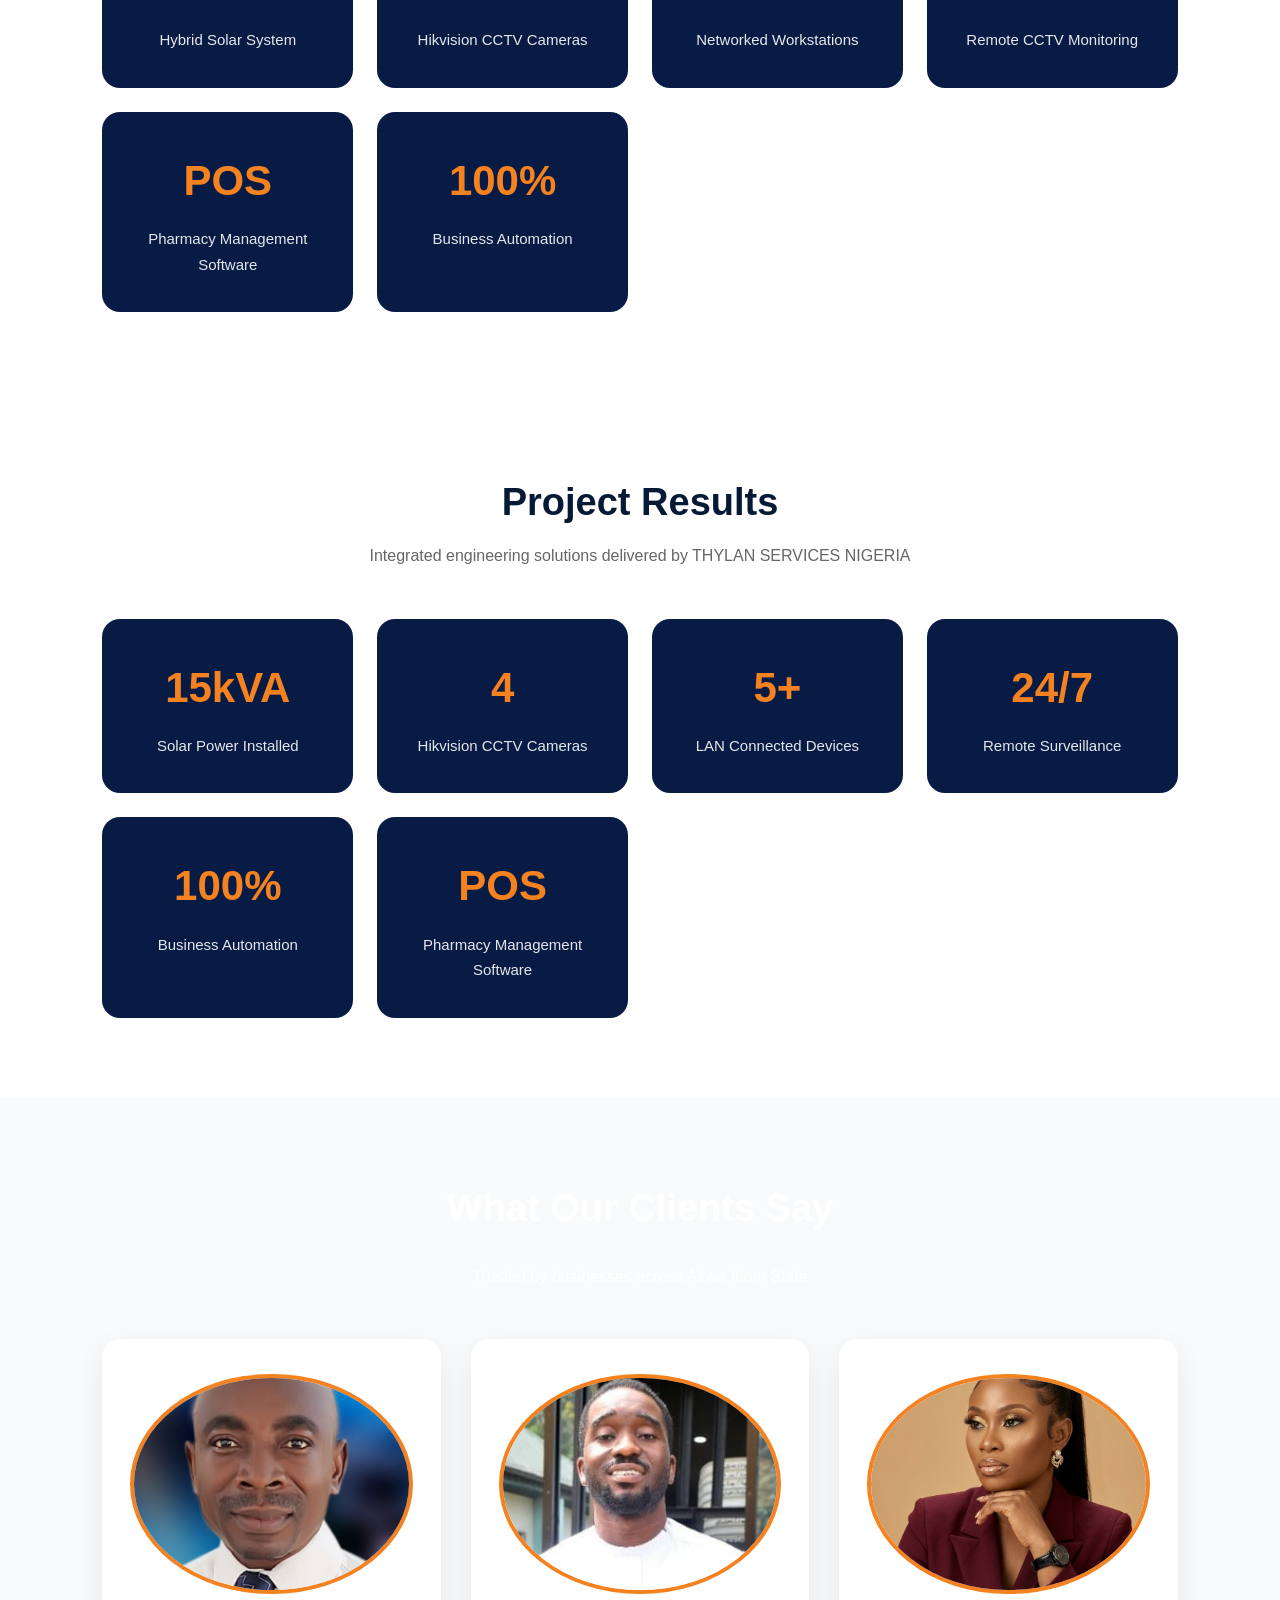
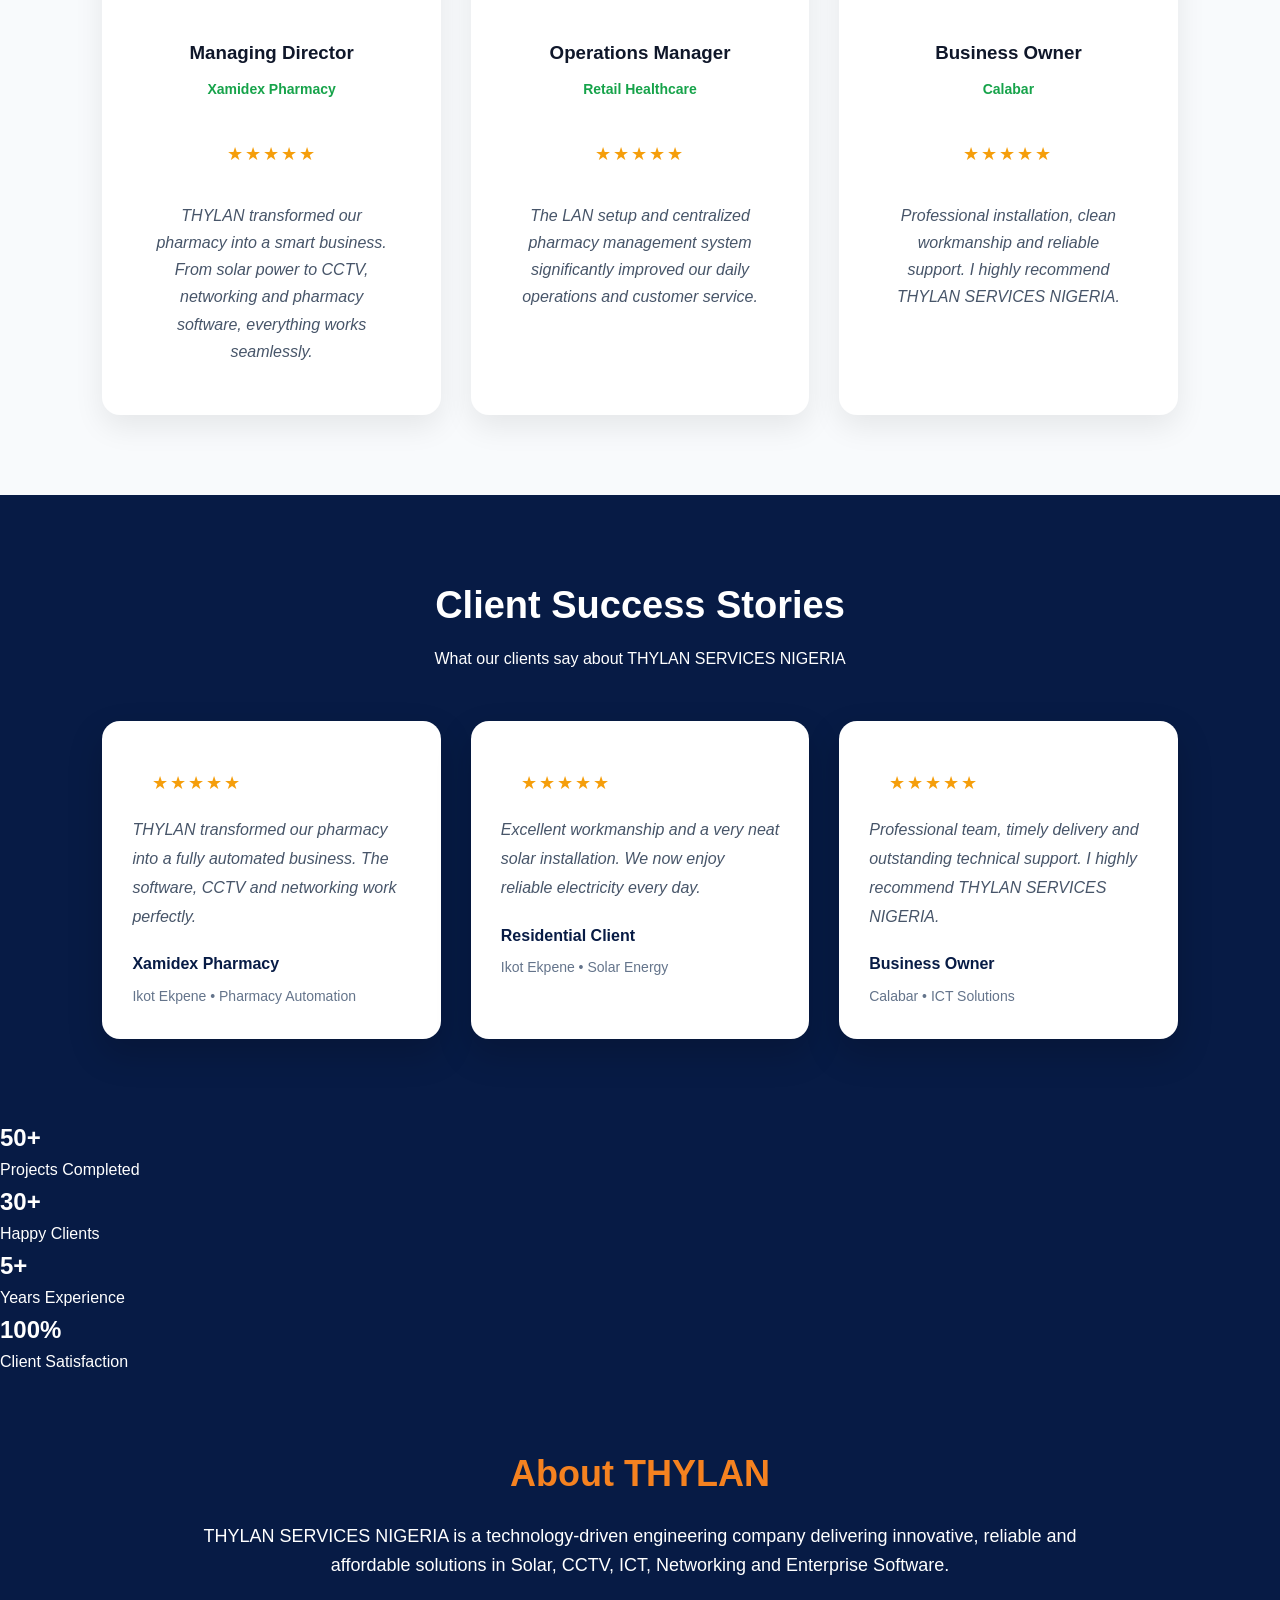
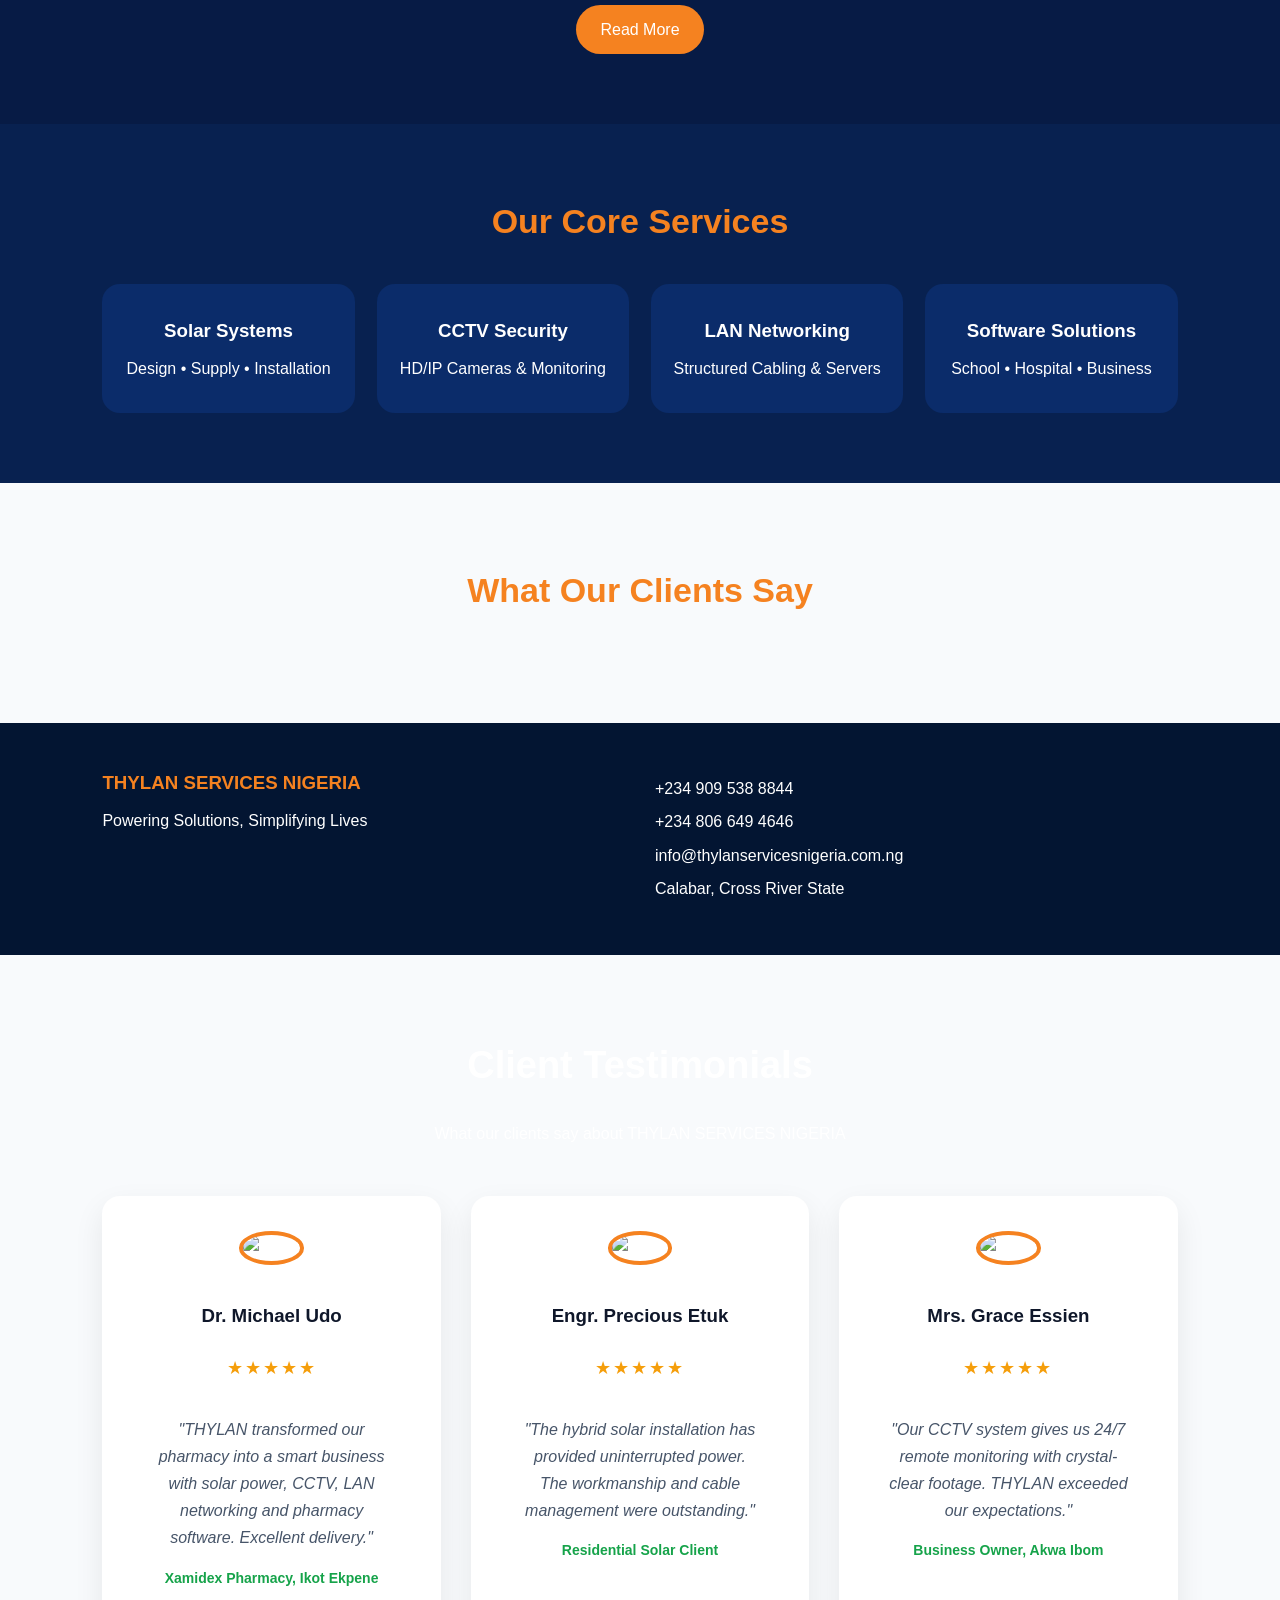
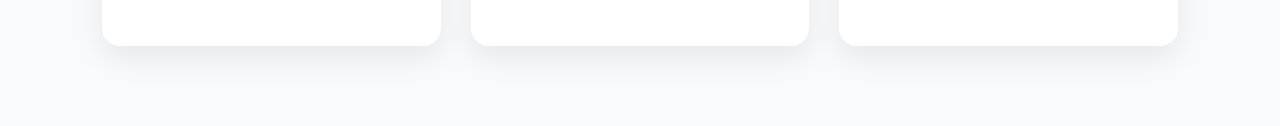
==== commit ffff8d78: "Update testimonial location from Ikot Ekpene to Calabar" ====
--- a/index.html
+++ b/index.html
@@ -279,7 +279,7 @@
         <div class="testimonial-card">
             <img src="images/client3.jpg" alt="Business Owner">
             <h3>Business Owner</h3>
-            <span>Ikot Ekpene</span>
+            <span>Calabar</span>
 
             <div class="stars">★★★★★</div>
 
